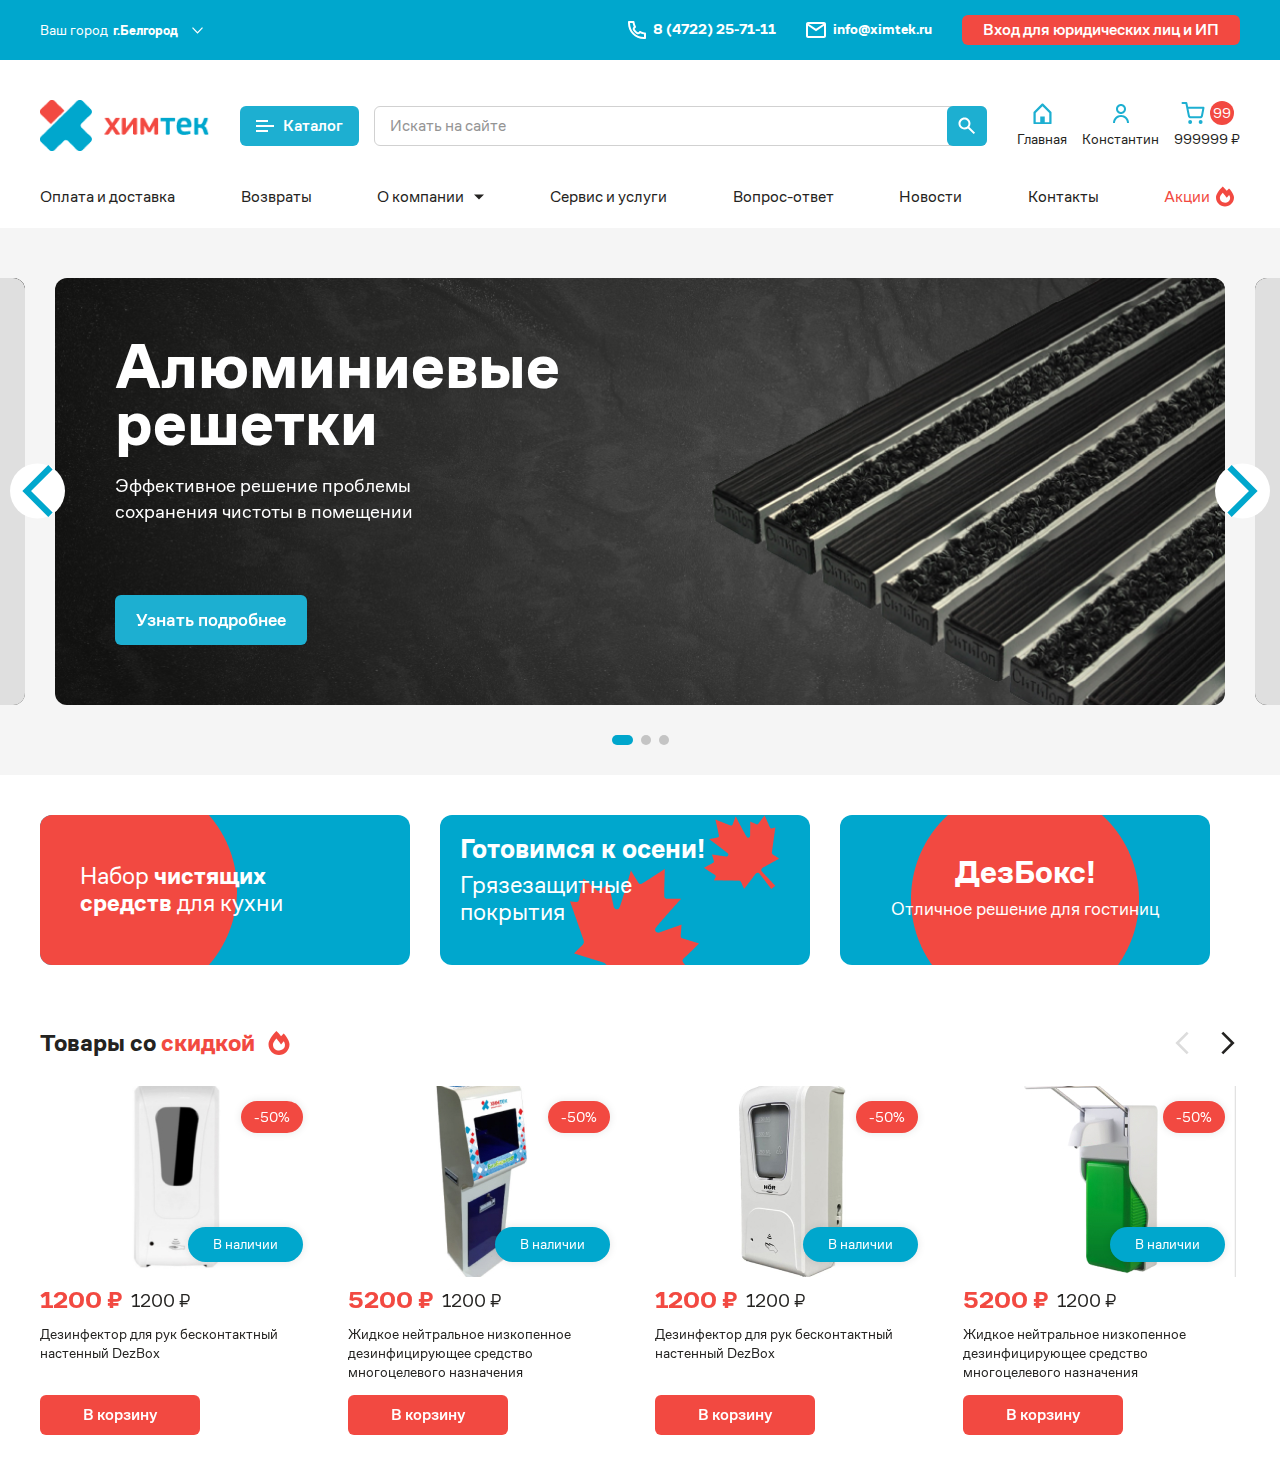
==== index.html @ 8310608a "first commit" ====
<!DOCTYPE html>
<html>

<head>
    <meta charset="UTF-8">
    <meta name="viewport" content="width=device-width, initial-scale=1.0, minimum-scale=1.0, maximum-scale=1.0, user-scalable=no">
    <link rel="stylesheet" href="css/bootstrap.min.css">
    <link rel="stylesheet" href="https://unpkg.com/swiper/swiper-bundle.min.css" />
    <link rel="stylesheet" href="css/nice-select.css">
    <link rel="stylesheet" href="css/jquery.fancybox.min.css">
    <link rel='stylesheet' href='css/jquery.mCustomScrollbar.css' />
    <link rel="stylesheet" href="css/style.css">
    <title>Главная</title>
</head>

<body>

    <div class="wrapper">

        <header class="header">
            <section class='header-top'>
                <div class='container'>
                    <div class='header-top__inner'>
                        <div class="header__city">
                            <div class="header__city-title">Ваш город</div>
                            <select class="custom-select" name="" id="">
                                <option value="">г.Белгород</option>
                                <option value="">г.Москва</option>
                                <option value="">г.Казань</option>
                            </select>
                        </div>
                        <a href="tel:8 (4722) 25-71-11" class="header__phone">
                            <svg width="18" height="18" viewBox="0 0 18 18" fill="none" xmlns="http://www.w3.org/2000/svg">
                                    <path d="M5.74214 5.68189C4.66901 6.59373 4.27576 8.25671 5.20237 9.59081C6.06948 10.8392 7.16175 11.9313 8.4099 12.798C9.74405 13.7244 11.407 13.3311 12.3187 12.2579L12.3289 12.2626C13.4934 12.8021 14.7304 13.1718 16 13.3603V16L15.9989 16L15.9961 16C8.02151 16.0113 1.99148 9.91112 2.00001 2.00359V2H4.63937L4.63954 2.00117C4.828 3.27065 5.19761 4.50654 5.73714 5.67108L5.74214 5.68189ZM15.9989 18H17C17.5523 18 18 17.5523 18 17V12.4977C18 12.0021 17.637 11.5813 17.1468 11.5086L16.2926 11.3818C15.2123 11.2215 14.1605 10.9069 13.1695 10.4478L12.4166 10.0991C11.9804 9.897 11.462 10.034 11.1826 10.4253L10.8418 10.9024C10.5431 11.3206 9.97278 11.4484 9.55065 11.1552C8.49835 10.4245 7.57607 9.50243 6.84502 8.44989C6.55181 8.02774 6.67955 7.45737 7.09783 7.15866L7.57477 6.81807C7.96609 6.53861 8.10311 6.02021 7.90097 5.5839L7.55184 4.83033C7.09274 3.8394 6.77823 2.78774 6.61786 1.70749L6.49104 0.853159C6.41827 0.362959 5.99745 0 5.50188 0H1.00001C0.447726 0 1.02262e-05 0.447715 1.02262e-05 1V2.00143C-0.00970936 11.0079 6.91023 18.0129 15.9989 18Z" fill="white"/>
                                </svg>
                            <span>8 (4722) 25-71-11</span>
                        </a>
                        <a href="mailto:info@ximtek.ru" class="header__mail">
                            <svg width="20" height="16" viewBox="0 0 20 16" fill="none" xmlns="http://www.w3.org/2000/svg">
                                    <path d="M18 16H2C0.89543 16 0 15.1046 0 14V1.913C0.0466084 0.842548 0.928533 -0.00101238 2 9.11911e-07H18C19.1046 9.11911e-07 20 0.895432 20 2V14C20 15.1046 19.1046 16 18 16ZM2 3.868V14H18V3.868L10 9.2L2 3.868ZM2.8 2L10 6.8L17.2 2H2.8Z" fill="white"/>
                                </svg>
                            <span>info@ximtek.ru</span>
                        </a>
                        <a href="" class="header__login btn btn-red">Вход для юридических лиц и ИП</a>
                    </div>
                </div>
            </section>
            <section class='header-middle'>
                <div class='container'>
                    <div class='header-middle__inner'>
                        <a href="" class="header__logo">
                            <img src="images/logo.png" alt="">
                        </a>
                        <div class="header__catalog-btn header__catalog-btn--dekstop btn btn-blue">
                            <div class="header__catalog-btn-burger">
                                <span></span>
                                <span></span>
                                <span></span>
                            </div>
                            <span>Каталог</span>
                        </div>
                        <div class="header__search">
                            <input type="text" placeholder="Искать на сайте">
                            <button class="header__search-btn btn btn-blue">
                                <svg width="18" height="18" viewBox="0 0 18 18" fill="none" xmlns="http://www.w3.org/2000/svg">
                                    <path d="M15.677 17.1069L9.96198 11.3909C7.41965 13.1984 3.91642 12.7562 1.90285 10.3738C-0.110711 7.99141 0.0371394 4.46349 2.24298 2.2579C4.44824 0.0513442 7.97651 -0.097146 10.3594 1.91631C12.7422 3.92977 13.1846 7.43334 11.377 9.9759L17.092 15.6919L15.678 17.1059L15.677 17.1069ZM6.48498 2.49988C4.58868 2.49946 2.95267 3.83057 2.56745 5.68733C2.18224 7.54409 3.15369 9.41617 4.89366 10.1701C6.63362 10.9241 8.66388 10.3527 9.75522 8.80195C10.8466 7.25117 10.699 5.14721 9.40198 3.7639L10.007 4.3639L9.32498 3.6839L9.31298 3.6719C8.56477 2.91907 7.54637 2.49702 6.48498 2.49988Z" fill="white"/>
                                </svg>
                            </button>
                        </div>
                        <div class="header__mob-nav">
                            <a href="index.html" class="header__lk">
                                <div class="header__lk-top">
                                    <svg width="19" height="21" viewBox="0 0 19 21" fill="none" xmlns="http://www.w3.org/2000/svg">
                                        <path d="M17.409 21.5H1.59092C0.966917 21.5 0.46106 20.9941 0.46106 20.3701V9.53925C0.46106 9.23961 0.580205 8.95227 0.79211 8.74043L8.70117 0.831374C8.91309 0.619212 9.20067 0.5 9.50055 0.5C9.80042 0.5 10.088 0.619212 10.2999 0.831374L18.209 8.74043C18.4211 8.95203 18.5399 9.23963 18.5389 9.53925V20.3701C18.5389 20.9941 18.033 21.5 17.409 21.5ZM7.24025 13.5909H11.7597V19.2403H16.2792V10.007L9.49998 3.22782L2.72079 10.007V19.2403H7.24025V13.5909Z" fill="#1DAFD1"/>
                                    </svg>
                                </div>
                                <div class="header__lk-title">Главная</div>
                            </a>
                            <div class="header__catalog-btn header__catalog-btn--mob">
                                <div class="header__lk-top">
                                    <div class="header__catalog-btn-burger">
                                        <span></span>
                                        <span></span>
                                        <span></span>
                                    </div>
                                </div>

                                <span>Каталог</span>
                            </div>
                            <a href="" class="header__lk">
                                <div class="header__lk-top">
                                    <svg width="16" height="19" viewBox="0 0 16 19" fill="none" xmlns="http://www.w3.org/2000/svg">
                                        <path d="M3 5C3 2.23858 5.23858 0 8 0C10.7614 0 13 2.23858 13 5C13 7.76142 10.7614 10 8 10C5.23858 10 3 7.76142 3 5ZM8 8C9.65685 8 11 6.65685 11 5C11 3.34315 9.65685 2 8 2C6.34315 2 5 3.34315 5 5C5 6.65685 6.34315 8 8 8Z" fill="#1DAFD1"/>
                                        <path d="M2.34315 13.3431C0.842855 14.8434 0 16.8783 0 19H2C2 17.4087 2.63214 15.8826 3.75736 14.7574C4.88258 13.6321 6.4087 13 8 13C9.5913 13 11.1174 13.6321 12.2426 14.7574C13.3679 15.8826 14 17.4087 14 19H16C16 16.8783 15.1571 14.8434 13.6569 13.3431C12.1566 11.8429 10.1217 11 8 11C5.87827 11 3.84344 11.8429 2.34315 13.3431Z" fill="#1DAFD1"/>
                                    </svg>
                                </div>
                                <div class="header__lk-title">Константин</div>
                            </a>
                            <a href="" class="header__cart">
                                <div class="header__cart-top">
                                    <svg width="24" height="24" viewBox="0 0 24 24" fill="none" xmlns="http://www.w3.org/2000/svg">
                                        <path d="M1.50397 1.97705H5.32215L7.88033 14.7584C7.96762 15.1979 8.2067 15.5926 8.55572 15.8736C8.90473 16.1546 9.34145 16.3038 9.78942 16.2952H19.0676C19.5156 16.3038 19.9523 16.1546 20.3013 15.8736C20.6503 15.5926 20.8894 15.1979 20.9767 14.7584L22.504 6.74978H6.27669M10.0949 21.068C10.0949 21.5951 9.66751 22.0225 9.14033 22.0225C8.61315 22.0225 8.18579 21.5951 8.18579 21.068C8.18579 20.5408 8.61315 20.1134 9.14033 20.1134C9.66751 20.1134 10.0949 20.5408 10.0949 21.068ZM20.5949 21.068C20.5949 21.5951 20.1675 22.0225 19.6403 22.0225C19.1131 22.0225 18.6858 21.5951 18.6858 21.068C18.6858 20.5408 19.1131 20.1134 19.6403 20.1134C20.1675 20.1134 20.5949 20.5408 20.5949 21.068Z" stroke="#1DAFD1" stroke-width="2" stroke-linecap="round" stroke-linejoin="round"/>
                                    </svg>
                                    <i>99</i>
                                </div>
                                <div class="header__cart-title">999999 ₽</div>
                            </a>
                        </div>

                    </div>
                </div>
            </section>
            <section class='header-catalog'>
                <div class='container'>
                    <div class="header-catalog__top">
                        <div class="header-catalog__top-title">
                            <span>Каталог</span>
                            <button class="header-catalog__close">
                                <svg width="14" height="15" viewBox="0 0 14 15" fill="none" xmlns="http://www.w3.org/2000/svg">
                                    <path d="M12.59 0.5L7 6.09L1.41 0.5L0 1.91L5.59 7.5L0 13.09L1.41 14.5L7 8.91L12.59 14.5L14 13.09L8.41 7.5L14 1.91L12.59 0.5Z" fill="#242321"/>
                                </svg>
                            </button>
                        </div>
                    </div>
                    <div class='header-catalog__inner'>
                        <div class="header-catalog__left">
                            <div class="header-catalog__tab header-catalog__tab--active" data-tabs-path="1">Инвентарь</div>
                            <div class="header-catalog__tab" data-tabs-path="2">Оборудование</div>
                            <div class="header-catalog__tab" data-tabs-path="3">Средства индивидуальной защиты</div>
                            <div class="header-catalog__tab" data-tabs-path="4">Грязезащита</div>
                            <div class="header-catalog__tab" data-tabs-path="5">Профессиональные моющие и дезинфицирующие средства</div>
                            <div class="header-catalog__tab" data-tabs-path="6">Дезинфицирующие коврики </div>
                            <div class="header-catalog__tab" data-tabs-path="7">Протирочная продукция</div>
                            <div class="header-catalog__tab" data-tabs-path="8">Пластиковая тара, мусорные контейнеры и баки</div>
                        </div>
                        <div class="header-catalog__right">
                            <div class="header-catalog__back">
                                <svg width="8" height="14" viewBox="0 0 8 14" fill="none" xmlns="http://www.w3.org/2000/svg">
                                    <path d="M0.288086 7.00023L6.29809 13.0102L7.71209 11.5962L3.11209 6.99623L7.71209 2.39623L6.29809 0.990234L0.288086 7.00023Z" fill="#1DAFD1"/>
                                </svg>
                                <span>Назад</span>
                            </div>
                            <div class="header-catalog__content header-catalog__content--active" data-content-path="1">
                                <div class="header-catalog__group">
                                    <div class="header-catalog__title">Перчатки</div>
                                    <a href="" class="header-catalog__link">Нитрил</a>
                                    <a href="" class="header-catalog__link">Винил</a>
                                    <a href="" class="header-catalog__link">Латекс</a>
                                </div>
                                <div class="header-catalog__group">
                                    <div class="header-catalog__title">Фартуки, халаты, нарукавники</div>
                                    <a href="" class="header-catalog__link">Фартуки</a>
                                    <a href="" class="header-catalog__link">Нарукавники</a>
                                    <a href="" class="header-catalog__link">Халаты</a>
                                    <a href="" class="header-catalog__link">Комбинезоны</a>
                                </div>
                                <div class="header-catalog__group">
                                    <div class="header-catalog__title">Маска медицинская</div>
                                    <a href="" class="header-catalog__link">Маска трёхслойная</a>
                                    <a href="" class="header-catalog__link">Распиратор</a>
                                </div>
                                <div class="header-catalog__group">
                                    <div class="header-catalog__title">Шапочки</div>
                                    <a href="" class="header-catalog__link">Все шапочки</a>
                                </div>
                            </div>
                            <div class="header-catalog__content" data-content-path="2">
                                <div class="header-catalog__group">
                                    <div class="header-catalog__title">Перчатки 222</div>
                                    <a href="" class="header-catalog__link">Нитрил</a>
                                    <a href="" class="header-catalog__link">Винил</a>
                                    <a href="" class="header-catalog__link">Латекс</a>
                                </div>
                                <div class="header-catalog__group">
                                    <div class="header-catalog__title">Фартуки, халаты, нарукавники</div>
                                    <a href="" class="header-catalog__link">Фартуки</a>
                                    <a href="" class="header-catalog__link">Нарукавники</a>
                                    <a href="" class="header-catalog__link">Халаты</a>
                                    <a href="" class="header-catalog__link">Комбинезоны</a>
                                </div>
                                <div class="header-catalog__group">
                                    <div class="header-catalog__title">Маска медицинская</div>
                                    <a href="" class="header-catalog__link">Маска трёхслойная</a>
                                    <a href="" class="header-catalog__link">Распиратор</a>
                                </div>
                                <div class="header-catalog__group">
                                    <div class="header-catalog__title">Шапочки</div>
                                    <a href="" class="header-catalog__link">Все шапочки</a>
                                </div>
                            </div>
                            <div class="header-catalog__content" data-content-path="3">
                                <div class="header-catalog__group">
                                    <div class="header-catalog__title">Перчатки 33</div>
                                    <a href="" class="header-catalog__link">Нитрил</a>
                                    <a href="" class="header-catalog__link">Винил</a>
                                    <a href="" class="header-catalog__link">Латекс</a>
                                </div>
                                <div class="header-catalog__group">
                                    <div class="header-catalog__title">Фартуки, халаты, нарукавники</div>
                                    <a href="" class="header-catalog__link">Фартуки</a>
                                    <a href="" class="header-catalog__link">Нарукавники</a>
                                    <a href="" class="header-catalog__link">Халаты</a>
                                    <a href="" class="header-catalog__link">Комбинезоны</a>
                                </div>
                                <div class="header-catalog__group">
                                    <div class="header-catalog__title">Маска медицинская</div>
                                    <a href="" class="header-catalog__link">Маска трёхслойная</a>
                                    <a href="" class="header-catalog__link">Распиратор</a>
                                </div>
                                <div class="header-catalog__group">
                                    <div class="header-catalog__title">Шапочки</div>
                                    <a href="" class="header-catalog__link">Все шапочки</a>
                                </div>
                            </div>
                            <div class="header-catalog__content" data-content-path="4">
                                <div class="header-catalog__group">
                                    <div class="header-catalog__title">Перчатки 44</div>
                                    <a href="" class="header-catalog__link">Нитрил</a>
                                    <a href="" class="header-catalog__link">Винил</a>
                                    <a href="" class="header-catalog__link">Латекс</a>
                                </div>
                                <div class="header-catalog__group">
                                    <div class="header-catalog__title">Фартуки, халаты, нарукавники</div>
                                    <a href="" class="header-catalog__link">Фартуки</a>
                                    <a href="" class="header-catalog__link">Нарукавники</a>
                                    <a href="" class="header-catalog__link">Халаты</a>
                                    <a href="" class="header-catalog__link">Комбинезоны</a>
                                </div>
                                <div class="header-catalog__group">
                                    <div class="header-catalog__title">Маска медицинская</div>
                                    <a href="" class="header-catalog__link">Маска трёхслойная</a>
                                    <a href="" class="header-catalog__link">Распиратор</a>
                                </div>
                                <div class="header-catalog__group">
                                    <div class="header-catalog__title">Шапочки</div>
                                    <a href="" class="header-catalog__link">Все шапочки</a>
                                </div>
                            </div>
                            <div class="header-catalog__content" data-content-path="5">
                                <div class="header-catalog__group">
                                    <div class="header-catalog__title">Перчатки 55</div>
                                    <a href="" class="header-catalog__link">Нитрил</a>
                                    <a href="" class="header-catalog__link">Винил</a>
                                    <a href="" class="header-catalog__link">Латекс</a>
                                </div>
                                <div class="header-catalog__group">
                                    <div class="header-catalog__title">Фартуки, халаты, нарукавники</div>
                                    <a href="" class="header-catalog__link">Фартуки</a>
                                    <a href="" class="header-catalog__link">Нарукавники</a>
                                    <a href="" class="header-catalog__link">Халаты</a>
                                    <a href="" class="header-catalog__link">Комбинезоны</a>
                                </div>
                                <div class="header-catalog__group">
                                    <div class="header-catalog__title">Маска медицинская</div>
                                    <a href="" class="header-catalog__link">Маска трёхслойная</a>
                                    <a href="" class="header-catalog__link">Распиратор</a>
                                </div>
                                <div class="header-catalog__group">
                                    <div class="header-catalog__title">Шапочки</div>
                                    <a href="" class="header-catalog__link">Все шапочки</a>
                                </div>
                            </div>
                            <div class="header-catalog__content" data-content-path="6">
                                <div class="header-catalog__group">
                                    <div class="header-catalog__title">Перчатки 66</div>
                                    <a href="" class="header-catalog__link">Нитрил</a>
                                    <a href="" class="header-catalog__link">Винил</a>
                                    <a href="" class="header-catalog__link">Латекс</a>
                                </div>
                                <div class="header-catalog__group">
                                    <div class="header-catalog__title">Фартуки, халаты, нарукавники</div>
                                    <a href="" class="header-catalog__link">Фартуки</a>
                                    <a href="" class="header-catalog__link">Нарукавники</a>
                                    <a href="" class="header-catalog__link">Халаты</a>
                                    <a href="" class="header-catalog__link">Комбинезоны</a>
                                </div>
                                <div class="header-catalog__group">
                                    <div class="header-catalog__title">Маска медицинская</div>
                                    <a href="" class="header-catalog__link">Маска трёхслойная</a>
                                    <a href="" class="header-catalog__link">Распиратор</a>
                                </div>
                                <div class="header-catalog__group">
                                    <div class="header-catalog__title">Шапочки</div>
                                    <a href="" class="header-catalog__link">Все шапочки</a>
                                </div>
                            </div>
                            <div class="header-catalog__content" data-content-path="7">
                                <div class="header-catalog__group">
                                    <div class="header-catalog__title">Перчатки 77</div>
                                    <a href="" class="header-catalog__link">Нитрил</a>
                                    <a href="" class="header-catalog__link">Винил</a>
                                    <a href="" class="header-catalog__link">Латекс</a>
                                </div>
                                <div class="header-catalog__group">
                                    <div class="header-catalog__title">Фартуки, халаты, нарукавники</div>
                                    <a href="" class="header-catalog__link">Фартуки</a>
                                    <a href="" class="header-catalog__link">Нарукавники</a>
                                    <a href="" class="header-catalog__link">Халаты</a>
                                    <a href="" class="header-catalog__link">Комбинезоны</a>
                                </div>
                                <div class="header-catalog__group">
                                    <div class="header-catalog__title">Маска медицинская</div>
                                    <a href="" class="header-catalog__link">Маска трёхслойная</a>
                                    <a href="" class="header-catalog__link">Распиратор</a>
                                </div>
                                <div class="header-catalog__group">
                                    <div class="header-catalog__title">Шапочки</div>
                                    <a href="" class="header-catalog__link">Все шапочки</a>
                                </div>
                            </div>
                            <div class="header-catalog__content" data-content-path="8">
                                <div class="header-catalog__group">
                                    <div class="header-catalog__title">Перчатки 88</div>
                                    <a href="" class="header-catalog__link">Нитрил</a>
                                    <a href="" class="header-catalog__link">Винил</a>
                                    <a href="" class="header-catalog__link">Латекс</a>
                                </div>
                                <div class="header-catalog__group">
                                    <div class="header-catalog__title">Фартуки, халаты, нарукавники</div>
                                    <a href="" class="header-catalog__link">Фартуки</a>
                                    <a href="" class="header-catalog__link">Нарукавники</a>
                                    <a href="" class="header-catalog__link">Халаты</a>
                                    <a href="" class="header-catalog__link">Комбинезоны</a>
                                </div>
                                <div class="header-catalog__group">
                                    <div class="header-catalog__title">Маска медицинская</div>
                                    <a href="" class="header-catalog__link">Маска трёхслойная</a>
                                    <a href="" class="header-catalog__link">Распиратор</a>
                                </div>
                                <div class="header-catalog__group">
                                    <div class="header-catalog__title">Шапочки</div>
                                    <a href="" class="header-catalog__link">Все шапочки</a>
                                </div>
                            </div>
                        </div>
                    </div>
                </div>
            </section>
            <section class='header-bottom'>
                <div class='container'>
                    <nav class="nav">
                        <div class="nav__item">
                            <a href="" class="nav__link">
                                <span>Оплата и доставка</span>
                            </a>
                        </div>
                        <div class="nav__item">
                            <a href="" class="nav__link">
                                <span>Возвраты</span>
                            </a>
                        </div>
                        <div class="nav__item">
                            <div class="nav__item-show">
                                <span>О компании</span>
                                <svg width="10" height="6" viewBox="0 0 10 6" fill="none" xmlns="http://www.w3.org/2000/svg">
                                    <path d="M5 5.5L10 0.5L0 0.5L5 5.5Z" fill="#242321"/>
                                </svg>
                            </div>
                            <div class="nav__item-hidden">
                                <div class="nav__item-hidden-inner">
                                    <a href="">lorem1</a>
                                    <a href="">lorem1</a>
                                    <a href="">lorem1</a>
                                    <a href="">lorem1</a>
                                    <a href="">lorem1</a>
                                </div>
                            </div>
                        </div>
                        <div class="nav__item">
                            <a href="" class="nav__link">
                                <span>Сервис и услуги</span>
                            </a>
                        </div>
                        <div class="nav__item">
                            <a href="" class="nav__link">
                                <span>Вопрос-ответ</span>
                            </a>
                        </div>
                        <div class="nav__item">
                            <a href="" class="nav__link">
                                <span>Новости</span>
                            </a>
                        </div>
                        <div class="nav__item">
                            <a href="" class="nav__link">
                                <span>Контакты</span>
                            </a>
                        </div>
                        <div class="nav__item">
                            <a href="" class="nav__link nav__link--action">
                                <span>Акции</span>
                                <svg width="18" height="21" viewBox="0 0 18 21" fill="none" xmlns="http://www.w3.org/2000/svg">
                                    <path d="M13.0002 2.5C12.1645 3.25391 11.4099 4.04648 10.7413 4.84258C9.64607 3.37578 8.28804 1.88789 6.75 0.5C2.80205 4.06133 0 8.70156 0 11.5C0 16.4707 4.02951 20.5 9 20.5C13.9705 20.5 18 16.4707 18 11.5C18 9.41914 15.9115 5.12734 13.0002 2.5ZM12.2179 15.8066C11.3476 16.3988 10.2745 16.75 9.11491 16.75C6.21603 16.75 3.85714 14.8852 3.85714 11.8574C3.85714 10.3492 4.83388 9.02031 6.78174 6.75C7.06018 7.06172 10.7526 11.6461 10.7526 11.6461L13.1083 9.03359C13.2746 9.30117 13.4261 9.56289 13.5611 9.81367C14.66 11.8523 14.1963 14.4609 12.2179 15.8066Z" fill="#F24941"/>
                                </svg>
                            </a>
                        </div>
                    </nav>
                </div>
            </section>
        </header>

        <main class="content">

            <section class="main">
                <div class="main__slider">
                    <div class='swiper-container'>
                        <div class='swiper-wrapper'>
                            <div class='swiper-slide'>
                                <div class="main__slider-item">
                                    <div class="main__title">Алюминиевые решетки </div>
                                    <div class="main__desc">Эффективное решение проблемы сохранения чистоты в помещении</div>
                                    <a href="" class="main__btn btn btn-blue">Узнать подробнее</a>
                                    <img src="images/main-img.png" alt="" class="main__slider-item-img">
                                </div>
                            </div>
                            <div class='swiper-slide'>
                                <div class="main__slider-item">
                                    <div class="main__title">Алюминиевые решетки 2</div>
                                    <div class="main__desc">Эффективное решение проблемы сохранения чистоты в помещении</div>
                                    <a href="" class="main__btn btn btn-blue">Узнать подробнее</a>
                                    <img src="images/main-img.png" alt="" class="main__slider-item-img">
                                </div>
                            </div>
                            <div class='swiper-slide'>
                                <div class="main__slider-item">
                                    <div class="main__title">Алюминиевые решетки 3</div>
                                    <div class="main__desc">Эффективное решение проблемы сохранения чистоты в помещении</div>
                                    <a href="" class="main__btn btn btn-blue">Узнать подробнее</a>
                                    <img src="images/main-img.png" alt="" class="main__slider-item-img">
                                </div>
                            </div>
                        </div>


                        <div class='swiper-scrollbar'></div>
                    </div>
                    <div class="main__slider-nav">
                        <div class='swiper-button-prev main__slider-prev'>
                            <svg width="10" height="18" viewBox="0 0 10 18" fill="none" xmlns="http://www.w3.org/2000/svg">
                                <path d="M8.53505 0.514893L0.0500481 8.99989L8.53505 17.4849L9.95005 16.0709L2.87805 8.99989L9.95005 1.92889L8.53505 0.514893Z" fill="#00A7CD"/>
                            </svg>
                        </div>
                        <div class='swiper-button-next main__slider-next'>
                            <svg width="10" height="18" viewBox="0 0 10 18" fill="none" xmlns="http://www.w3.org/2000/svg">
                                <path d="M1.46501 17.4851L9.95001 9.00011L1.46501 0.515106L0.0500126 1.92911L7.12201 9.00011L0.0500126 16.0711L1.46501 17.4851Z" fill="#00A7CD"/>
                            </svg>
                        </div>
                    </div>

                    <div class='swiper-pagination main__slider-pag'></div>
                </div>

            </section>

            <section class='advantages'>
                <div class='container'>
                    <div class="advantages__inner customScroll">
                        <div class='advantages__items'>
                            <div class="advantages__item advantages__item--first">
                                <div class="advantages__item-subtitle">
                                    Набор <strong> чистящих средств</strong> для кухни
                                </div>
                                <img src="images/advantage1.png" alt="" class="advantages__item-bg advantages__item-bg1">
                            </div>
                            <div class="advantages__item advantages__item--second">
                                <div class="advantages__item-title">Готовимся к осени!</div>
                                <div class="advantages__item-subtitle">Грязезащитные покрытия </div>
                                <img src="images/sheet1.png" alt="" class="advantages__item-bg advantages__item-bg2">
                                <img src="images/sheet2.png" alt="" class="advantages__item-bg advantages__item-bg3">

                            </div>
                            <div class="advantages__item advantages__item--third">
                                <div class="advantages__item-title">ДезБокс!</div>
                                <div class="advantages__item-desc">Отличное решение для гостиниц</div>
                                <img src="images/advantage2.png" alt="" class="advantages__item-bg advantages__item-bg4">
                            </div>
                        </div>
                    </div>

                </div>
            </section>

            <section class='discount'>
                <div class='container'>
                    <div class='discount__top'>
                        <div class="discount__title">
                            <span>Товары со <i>скидкой</i></span>
                            <svg width="22" height="24" viewBox="0 0 22 24" fill="none" xmlns="http://www.w3.org/2000/svg">
                                <path d="M15.6669 2.4C14.6919 3.30469 13.8116 4.25578 13.0316 5.21109C11.7537 3.45094 10.1694 1.66547 8.375 0C3.76906 4.27359 0.5 9.84188 0.5 13.2C0.5 19.1648 5.20109 24 11 24C16.7989 24 21.5 19.1648 21.5 13.2C21.5 10.703 19.0634 5.55281 15.6669 2.4ZM14.7542 18.368C13.7389 19.0786 12.4869 19.5 11.1341 19.5C7.75203 19.5 5 17.2622 5 13.6289C5 11.8191 6.13953 10.2244 8.41203 7.5C8.73687 7.87406 13.0447 13.3753 13.0447 13.3753L15.793 10.2403C15.987 10.5614 16.1637 10.8755 16.3212 11.1764C17.6033 13.6228 17.0623 16.7531 14.7542 18.368Z" fill="#F24941"/>
                            </svg>
                        </div>
                        <div class="discount__slider-nav">
                            <div class='swiper-button-prev discount__slider-prev'>
                                <svg width="10" height="18" viewBox="0 0 10 18" fill="none" xmlns="http://www.w3.org/2000/svg">
                                    <path d="M8.53499 0.515015L0.0499871 9.00001L8.53499 17.485L9.94999 16.071L2.87799 9.00001L9.94999 1.92902L8.53499 0.515015Z" fill="#242321"/>
                                </svg>
                            </div>
                            <div class='swiper-button-next discount__slider-next'>
                                <svg width="10" height="18" viewBox="0 0 10 18" fill="none" xmlns="http://www.w3.org/2000/svg">
                                    <path d="M1.46501 17.485L9.95001 8.99999L1.46501 0.514984L0.0500126 1.92898L7.12201 8.99999L0.0500126 16.071L1.46501 17.485Z" fill="#242321"/>
                                </svg>
                            </div>
                        </div>
                    </div>
                    <div class="discount__slider">
                        <div class='swiper-container'>
                            <div class='swiper-wrapper'>
                                <div class='swiper-slide'>
                                    <div class="card">
                                        <div class="card__top">
                                            <div class="card__discount">-50%</div>
                                            <div class="card__available">В наличии</div>
                                            <div class="card__img">
                                                <img src="images/card1.jpg" alt="">
                                            </div>
                                        </div>

                                        <div class="card__prices">
                                            <div class="card__price-new">1200 ₽</div>
                                            <div class="card__price-old">1200 ₽</div>
                                        </div>
                                        <div class="card__desc">Дезинфектор для рук бесконтактный настенный DezBox</div>
                                        <button class="card__btn btn btn-red">В корзину</button>
                                    </div>
                                </div>
                                <div class='swiper-slide'>
                                    <div class="card">
                                        <div class="card__top">
                                            <div class="card__discount">-50%</div>
                                            <div class="card__available">В наличии</div>
                                            <div class="card__img">
                                                <img src="images/card2.jpg" alt="">
                                            </div>
                                        </div>
                                        <div class="card__prices">
                                            <div class="card__price-new">5200 ₽</div>
                                            <div class="card__price-old">1200 ₽</div>
                                        </div>
                                        <div class="card__desc">Жидкое нейтральное низкопенное дезинфицирующее средство многоцелевого назначения</div>
                                        <button class="card__btn btn btn-red">В корзину</button>
                                    </div>
                                </div>
                                <div class='swiper-slide'>
                                    <div class="card">
                                        <div class="card__top">
                                            <div class="card__discount">-50%</div>
                                            <div class="card__available">В наличии</div>
                                            <div class="card__img">
                                                <img src="images/card3.jpg" alt="">
                                            </div>
                                        </div>
                                        <div class="card__prices">
                                            <div class="card__price-new">1200 ₽</div>
                                            <div class="card__price-old">1200 ₽</div>
                                        </div>
                                        <div class="card__desc">Дезинфектор для рук бесконтактный настенный DezBox</div>
                                        <button class="card__btn btn btn-red">В корзину</button>
                                    </div>
                                </div>
                                <div class='swiper-slide'>
                                    <div class="card">
                                        <div class="card__top">
                                            <div class="card__discount">-50%</div>
                                            <div class="card__available">В наличии</div>
                                            <div class="card__img">
                                                <img src="images/card4.jpg" alt="">
                                            </div>
                                        </div>
                                        <div class="card__prices">
                                            <div class="card__price-new">5200 ₽</div>
                                            <div class="card__price-old">1200 ₽</div>
                                        </div>
                                        <div class="card__desc">Жидкое нейтральное низкопенное дезинфицирующее средство многоцелевого назначения</div>
                                        <button class="card__btn btn btn-red">В корзину</button>
                                    </div>
                                </div>
                                <div class='swiper-slide'>
                                    <div class="card">
                                        <div class="card__top">
                                            <div class="card__discount">-50%</div>
                                            <div class="card__available">В наличии</div>
                                            <div class="card__img">
                                                <img src="images/card3.jpg" alt="">
                                            </div>
                                        </div>
                                        <div class="card__prices">
                                            <div class="card__price-new">1200 ₽</div>
                                            <div class="card__price-old">1200 ₽</div>
                                        </div>
                                        <div class="card__desc">Дезинфектор для рук бесконтактный настенный DezBox</div>
                                        <button class="card__btn btn btn-red">В корзину</button>
                                    </div>
                                </div>
                                <div class='swiper-slide'>
                                    <div class="card">
                                        <div class="card__top">
                                            <div class="card__discount">-50%</div>
                                            <div class="card__available">В наличии</div>
                                            <div class="card__img">
                                                <img src="images/card4.jpg" alt="">
                                            </div>
                                        </div>
                                        <div class="card__prices">
                                            <div class="card__price-new">5200 ₽</div>
                                            <div class="card__price-old">1200 ₽</div>
                                        </div>
                                        <div class="card__desc">Жидкое нейтральное низкопенное дезинфицирующее средство многоцелевого назначения</div>
                                        <button class="card__btn btn btn-red">В корзину</button>
                                    </div>
                                </div>
                            </div>
                            <div class='swiper-pagination'></div>

                            <div class='swiper-scrollbar'></div>
                        </div>
                    </div>
                </div>
            </section>

        </main>



        <script src="js/jquery-1.11.3.min.js"></script>
        <script src="js/jquery.nice-select.min.js"></script>
        <script src="js/jquery.maskedinput.min.js"></script>
        <script src="js/bootstrap.min.js"></script>
        <script src="js/jquery.fancybox.min.js"></script>
        <script src='js/jquery.mCustomScrollbar.concat.min.js'></script>
        <script src="js/swiper.js"></script>
        <script src="js/index.js"></script>
    </div>



</body>

</html>
---- css/nice-select.css ----
.nice-select {
  -webkit-tap-highlight-color: transparent;
  background-color: #fff;
  border-radius: 5px;
  border: solid 1px #e8e8e8;
  -webkit-box-sizing: border-box;
  box-sizing: border-box;
  cursor: pointer;
  display: block;
  float: left;
  font-family: inherit;
  font-size: 14px;
  font-weight: normal;
  height: 42px;
  line-height: 40px;
  outline: none;
  padding-left: 18px;
  padding-right: 30px;
  position: relative;
  text-align: left !important;
  -webkit-transition: all 0.2s ease-in-out;
  transition: all 0.2s ease-in-out;
  -webkit-user-select: none;
     -moz-user-select: none;
      -ms-user-select: none;
          user-select: none;
  white-space: nowrap;
  width: auto;
  background: #ffffff !important;
  padding: 0 10px;
  font-size: 13px;
  color: #212121;
  height: 22px;
  line-height: 22px;
  background: #ffffff !important;
  border: 1px solid #e0e0e0;
  width: 142px;
  font-weight: 300;
}
.ncatlist .ncatfilterselect .nice-select, .cartselect.nice-select{
  width: 100%;
}
.shoplist .shoplist-menu .nice-select{
  width: 380px;
    height: 52px;
    border: 1px solid #e0e0e0;
    border-radius: 3px;
    line-height: 52px;
    padding: 0 15px;
    color: #cccccc;
}
.shoplist .shoplist-menu .nice-select:after{
    background: url(../images/seldropblack.png) no-repeat;
    content: "";
    position: absolute;
    z-index: 1;
    right: 15px;
    top: 50%;
    width: 13px;
    height: 13px;
    display: block;
    margin-top: -7px;
    -webkit-transform: rotate(0deg);
    transform: rotate(0deg);
}
.shoplist .shoplist-menu .nice-select.open:after {
    -webkit-transform: rotate(-180deg);
    transform: rotate(-180deg); }
  .nice-select:hover {
    border-color: #dbdbdb; }
  .nice-select:active, .nice-select.open, .nice-select:focus {
    border-color: #999; }
  .nice-select:after {
        content: "";
    position: absolute;
    z-index: 7;
    top: 2px;
    right: 10px;
    width: 8px;
    height: 16px;
    cursor: pointer;
    -webkit-transform: rotate(-90deg);
    transform: rotate(-90deg);
    -webkit-transition: all 0.3s;
    transition: all 0.3s;
    background-size: 4px auto; }
  .nice-select.open:after {
    -webkit-transform: rotate(-270deg);
            transform: rotate(-270deg); }
  .nice-select.open .list {
    opacity: 1;
    pointer-events: auto;
    -webkit-transform: scale(1) translateY(0);
            transform: scale(1) translateY(0); }
  .nice-select.disabled {
    border-color: #ededed;
    color: #999;
    pointer-events: none; }
    .nice-select.disabled:after {
      border-color: #cccccc; }
  .nice-select.wide {
    width: 100%; }
    .nice-select.wide .list {
      left: 0 !important;
      right: 0 !important; }
  .nice-select.right {
    float: right; }
    .nice-select.right .list {
      left: auto;
      right: 0; }
  .nice-select.small {
    font-size: 12px;
    height: 36px;
    line-height: 34px; }
    .nice-select.small:after {
      height: 4px;
      width: 4px; }
    .nice-select.small .option {
      line-height: 34px;
      min-height: 34px; }
  .nice-select .list {
    background-color: #fff;
    border-radius: 5px;
    -webkit-box-shadow: 0 0 0 1px rgba(68, 68, 68, 0.11);
    box-shadow: 0 0 0 1px rgba(68, 68, 68, 0.11);
    -webkit-box-sizing: border-box;
    box-sizing: border-box;
    margin-top: 4px;
    opacity: 0;
    overflow: hidden;
    padding: 0;
    pointer-events: none;
    position: absolute;
    top: 100%;
    left: 0;
    width: 100%;
    -webkit-transition: all 0.2s cubic-bezier(0.5, 0, 0, 1.25), opacity 0.15s ease-out;
    transition: all 0.2s cubic-bezier(0.5, 0, 0, 1.25), opacity 0.15s ease-out;
    z-index: 9; }
    .nice-select .list:hover .option:not(:hover) {
      background-color: transparent !important; }
  .nice-select .option {
    cursor: pointer;
    font-weight: 400;
    list-style: none;
    outline: none;
    padding-left: 18px;
    padding-right: 29px;
    padding: 6px 10px;
    font-size: 12px;
    line-height: 1;
    border-top: 1px dotted #e0e0e0;
    text-align: left;
    -webkit-transition: all 0.2s;
    transition: all 0.2s; }
    .nice-select .option:hover, .nice-select .option.focus, .nice-select .option.selected.focus {
      background-color: #f6f6f6; }
    .nice-select .option.selected {
      font-weight: bold; width: 100%;}
    .nice-select .option.disabled {
      background-color: transparent;
      cursor: default; }

.no-csspointerevents .nice-select .list {
  display: none; }

.no-csspointerevents .nice-select.open .list {
  display: block; }

.cartFormBuy .nice-select,.cartFormBuy .cartselect{
  height: 40px;
  line-height: 40px;
  margin-bottom: 30px;
}
.cartFormBuy .nice-select:after{
  top: 12px;
}
.cartwrap .cartFormWrap .cartFormBuy .tabcart .cartselect.mt20 .nice-select{
  height: 40px;
  line-height: 40px;
  margin-bottom: 30px;
}
.cartwrap .cartFormWrap .cartFormBuy .tabcart .cartselect.mt20 .nice-select:after{
  top: 12px;
}
---- css/style.css ----
@charset "UTF-8";
@font-face {
  font-family: "CoFo Sans";
  src: url(../fonts/CoFoSans-Regular.ttf);
  font-weight: 400;
}
@font-face {
  font-family: "CoFo Sans";
  src: url(../fonts/CoFoRobert-RegularItalic.ttf);
  font-weight: 400;
  font-style: italic;
}
@font-face {
  font-family: "CoFo Sans";
  src: url(../fonts/CoFoSans-Medium.ttf);
  font-weight: 500;
}
@font-face {
  font-family: "CoFo Sans";
  src: url(../fonts/CoFoSans-Bold.ttf);
  font-weight: 700;
}
@font-face {
  font-family: "CoFo Sans";
  src: url(../fonts/CoFoSans-Black.ttf);
  font-weight: 900;
}
* {
  margin: 0;
  padding: 0;
  box-sizing: border-box;
}

body,
div,
p,
h1,
h2,
h3,
h4,
h5,
ul,
li,
a,
form {
  margin: 0;
  padding: 0;
  border: 0;
  text-decoration: none;
  line-height: 1;
}

button,
input,
textarea {
  outline: none !important;
  transition: all .3s;
}
button::placeholder,
input::placeholder,
textarea::placeholder {
  color: #a8a8a8;
}

input[type=text]:focus,
input[type=file]:focus,
input[type=checkbox]:focus,
input[type=radio]:focus,
input:active {
  outline: none !important;
}

::-webkit-input-placeholder {
  color: #222;
}

::-moz-placeholder {
  color: #222;
}

/* Firefox 19+ */
:-moz-placeholder {
  color: #222;
}

/* Firefox 18- */
:-ms-input-placeholder {
  color: #222;
}

.transit {
  /* Safari */
  transition: all 0.4s;
}

input::-webkit-outer-spin-button,
input::-webkit-inner-spin-button {
  -webkit-appearance: none;
  margin: 0;
}

input[type=number] {
  -moz-appearance: textfield;
}

html {
  height: 100%;
}

svg {
  flex-shrink: 0;
}

svg,
path {
  transition: all .3s;
}

body {
  font-family: 'CoFo Sans', sans-serif;
  font-weight: 400;
  height: 100%;
  color: #242321;
  overflow-x: hidden;
}
body.fixed-body {
  overflow-y: hidden;
}

h1,
h2,
h3,
h4,
h5,
h6,
p,
img {
  margin: 0;
  padding: 0;
}

a {
  color: inherit;
  text-decoration: none;
  transition: 0.4s;
}
a:hover {
  text-decoration: none !important;
}
a:focus {
  text-decoration: none !important;
}

button {
  cursor: pointer;
  border: none;
  outline: none;
  box-sizing: border-box;
  transition: 0.3s;
  background-color: inherit;
}

ul,
li {
  margin: 0;
  padding: 0;
  list-style: none;
}

i {
  line-height: 100%;
}

input {
  font-size: 16px;
}
input::placeholder {
  color: #949494;
}

.btn {
  display: flex;
  align-items: center;
  justify-content: center;
  border-radius: 6px;
  transition: all .3s;
}

.btn-red {
  background: #F24941;
  color: #FFFFFF;
}
.btn-red:hover {
  color: #FFFFFF;
  background: rgba(242, 73, 65, 0.9);
}

.btn-blue {
  background: #1DAFD1;
  color: #FFFFFF;
}
.btn-blue:hover {
  color: #FFFFFF;
  background: rgba(29, 175, 209, 0.9);
}

.card__img {
  height: 191px;
  display: flex;
  align-items: center;
  justify-content: center;
}
.card__img img {
  max-height: 100%;
}
.card__top {
  position: relative;
}
.card__available {
  position: absolute;
  bottom: 15px;
  right: 15px;
  z-index: 2;
  background: #00A7CD;
  box-shadow: 0px 0px 9px rgba(0, 0, 0, 0.1);
  border-radius: 100px;
  height: 35px;
  padding: 0 25px;
  font-size: 14px;
  line-height: 136%;
  display: flex;
  align-items: center;
  justify-content: center;
  color: #FFFFFF;
}
.card__discount {
  position: absolute;
  top: 15px;
  right: 15px;
  background: #F24941;
  width: 62px;
  height: 32px;
  font-size: 14px;
  line-height: 136%;
  display: flex;
  align-items: center;
  justify-content: center;
  color: #FFFFFF;
  box-shadow: 0px 0px 9px rgba(0, 0, 0, 0.1);
  border-radius: 100px;
}
.card__prices {
  margin: 13px 0;
  display: flex;
  align-items: center;
}
.card__price-new {
  font-weight: 700;
  font-size: 24px;
  line-height: 90%;
  color: #F24941;
}
.card__price-old {
  margin-left: 8px;
  font-size: 18px;
  line-height: 90%;
  color: #242321;
}
.card__desc {
  font-size: 14px;
  line-height: 136%;
  color: #242321;
  height: 57px;
  overflow: hidden;
  display: -webkit-box;
  -webkit-line-clamp: 3;
  -webkit-box-orient: vertical;
}
.card__btn {
  min-width: 160px;
  height: 40px;
  font-weight: 500;
  font-size: 16px;
  line-height: 20px;
  padding: 0 20px;
  margin-top: 13px;
}

.breadcrumbs {
  padding: 50px 0 25px;
}
.breadcrumbs__title {
  text-align: center;
  font-size: 30px;
  line-height: 1.2;
  font-weight: 500;
  color: #4f924b;
  text-transform: uppercase;
}
.breadcrumbs__wrap {
  margin-top: 17px;
  text-align: center;
  flex-wrap: wrap;
}
.breadcrumbs__wrap a:hover {
  color: #184515;
}
.breadcrumbs__item {
  font-size: 10px;
  line-height: 22px;
  font-weight: 400;
  color: #4f924b;
  position: relative;
}
.breadcrumbs__item:not(:first-child) {
  margin-left: 13px;
  padding-left: 13px;
}
.breadcrumbs__item:not(:first-child):before {
  content: '';
  position: absolute;
  z-index: 1;
  width: 2px;
  height: 2px;
  background-color: #4f924b;
  top: 6px;
  left: 0;
}
.breadcrumbs__item:last-child {
  color: #383838;
}
.breadcrumbs__back {
  display: flex;
  align-items: flex-end;
  justify-content: center;
  font-size: 16px;
  font-weight: 400;
  color: #3d3d3d;
}
.breadcrumbs__back:hover {
  color: #3a7b36;
}
.breadcrumbs__back:hover strong {
  color: #3a7b36;
}
.breadcrumbs__back svg {
  margin-bottom: 3px;
}
.breadcrumbs__back span {
  margin-left: 18px;
  margin-right: 3px;
}
.breadcrumbs__back strong {
  font-size: 18px;
  color: #4f924b;
  font-weight: 400;
  transition: all .3s;
}

.ccalc {
  display: flex;
  align-items: center;
  width: 70px;
}
.ccalc input {
  flex-flow: 1;
  border: none;
  width: calc(100% - 42px);
  text-align: center;
  font-size: 12px;
  line-height: 14px;
  font-weight: 400;
  color: #000000;
}
.ccalc button {
  width: 21px;
  height: 21px;
  background-color: #ffffff;
  border: 1px solid #663618;
  border-radius: 3px;
  font-size: 12px;
  line-height: 12px;
  font-weight: 400;
  color: #663618;
}
.ccalc button:hover {
  background-color: #663618;
  color: #ffffff;
}
.ccalc button.disabled {
  background-color: #ffffff;
  border: 1px solid #e1d9d1;
  pointer-events: none;
  color: #e1d9d1;
}

.red-star {
  color: #e07b7b;
}

@media screen and (max-width: 992px) {
  .breadcrumbs {
    padding: 20px 0;
  }
  .breadcrumbs__title {
    font-size: 20px;
  }
  .breadcrumbs__wrap {
    margin-top: 8px;
  }
  .breadcrumbs__item {
    font-size: 8px;
    line-height: 14px;
  }
  .breadcrumbs__item:not(:first-child) {
    margin-left: 10px;
    padding-left: 10px;
  }
  .breadcrumbs__item:not(:first-child):before {
    top: 3px;
  }

  .pagination {
    margin-top: 23px;
  }
  .pagination__item {
    width: 31px;
    height: 31px;
    font-size: 10px;
    margin: 0 2px;
  }
  .pagination__btn {
    width: 31px;
    height: 31px;
    margin-left: 20px;
  }
  .pagination__btn svg {
    width: 4px;
  }
  .pagination__btn--prev {
    margin-right: 20px;
    margin-left: 0;
  }
}
.header__login {
  border-radius: 6px;
  height: 30px;
  padding: 0 20px;
  font-weight: 500;
  font-size: 16px;
  line-height: 20px;
}
.header__mail, .header__phone {
  margin-right: 30px;
  font-weight: bold;
  font-size: 14px;
  line-height: 136%;
  display: flex;
  align-items: center;
}
.header__mail:hover, .header__phone:hover {
  color: #F5F5F5;
}
.header__mail:hover path, .header__phone:hover path {
  fill: #F5F5F5;
}
.header__mail svg, .header__phone svg {
  margin-right: 7px;
}
.header__city {
  display: flex;
  align-items: center;
  height: 21px;
  font-size: 14px;
  line-height: 136%;
  margin-right: auto;
}
.header__city .custom-select {
  height: 21px;
  padding: 0;
  width: unset;
  font-weight: 400;
  float: unset;
  background-color: transparent !important;
  border: none;
  margin-left: 5px;
}
.header__city .custom-select span {
  color: #fff;
  font-weight: 700;
  display: flex;
  align-items: center;
  padding-right: 25px;
  background-repeat: no-repeat;
  background-size: 11px auto;
  background-position: right center;
  background-image: url("data:image/svg+xml;charset=utf8,%3Csvg width='15' height='9' viewBox='0 0 15 9' fill='none' xmlns='http://www.w3.org/2000/svg'%3E%3Cpath d='M0.0756836 1.40692L7.50006 8.8313L14.9244 1.40692L13.6872 0.168799L7.50006 6.3568L1.31293 0.168799L0.0756836 1.40692Z' fill='white'/%3E%3C/svg%3E");
}
.header__logo {
  width: 170px;
  margin-right: 30px;
  flex-shrink: 0;
}
.header__logo img {
  width: 100%;
}
.header__catalog-btn {
  margin-right: 15px;
  flex-shrink: 0;
  width: 119px;
  height: 40px;
  font-weight: 500;
  font-size: 16px;
  line-height: 20px;
}
.header__catalog-btn-burger {
  height: 12px;
  width: 18px;
  display: flex;
  align-items: center;
  position: relative;
  margin-right: 9px;
}
.header__catalog-btn-burger span {
  background-color: #fff;
  height: 2px;
  width: 12px;
  transition: all .3s;
}
.header__catalog-btn-burger span:nth-child(1) {
  position: absolute;
  top: 0;
  left: 0;
}
.header__catalog-btn-burger span:nth-child(2) {
  width: 100%;
}
.header__catalog-btn-burger span:nth-child(3) {
  position: absolute;
  bottom: 0;
  left: 0;
}
.header__catalog-btn--active {
  pointer-events: none;
}
.header__catalog-btn--active .header__catalog-btn-burger span {
  width: 17px;
}
.header__catalog-btn--active .header__catalog-btn-burger span:nth-child(1) {
  transform: rotate(-45deg);
  top: 5px;
}
.header__catalog-btn--active .header__catalog-btn-burger span:nth-child(2) {
  transform: scale(0.00001);
}
.header__catalog-btn--active .header__catalog-btn-burger span:nth-child(3) {
  transform: rotate(45deg);
  bottom: 5px;
}
.header__catalog-btn--mob {
  display: none;
}
.header__search {
  flex-grow: 1;
  margin-right: 30px;
  position: relative;
}
.header__search input {
  width: 100%;
  height: 40px;
  border: 1px solid #D1D1D1;
  border-radius: 6px;
  padding-left: 15px;
  padding-right: 45px;
}
.header__search-btn {
  position: absolute;
  width: 40px;
  height: 40px;
  right: 0;
  top: 0;
}
.header__lk, .header__cart {
  margin-right: 15px;
  text-align: center;
  flex-shrink: 0;
}
.header__lk-top, .header__cart-top {
  display: flex;
  align-items: center;
  justify-content: center;
  height: 24px;
}
.header__lk-title, .header__cart-title {
  margin-top: 5px;
  font-size: 14px;
  line-height: 136%;
  color: #242321;
}
.header__cart {
  margin-right: 0;
}
.header__cart-top i {
  font-size: 14px;
  line-height: 136%;
  background: #F24941;
  width: 24px;
  height: 24px;
  border-radius: 50%;
  display: flex;
  align-items: center;
  justify-content: center;
  color: #fff;
  font-style: normal;
  margin-left: 5px;
}
.header__mob-nav {
  display: flex;
}

.header-top {
  background: #00A7CD;
  color: #FFFFFF;
}
.header-top__inner {
  padding: 15px 0;
  display: flex;
  align-items: center;
  justify-content: flex-end;
}
.header-top__right {
  display: flex;
  align-items: center;
}

.header-middle {
  margin: 40px 0 30px;
}
.header-middle__inner {
  display: flex;
  align-items: center;
  justify-content: space-between;
}

.header-catalog {
  filter: drop-shadow(0px 4px 11px rgba(0, 0, 0, 0.16));
  background: #FFFFFF;
  position: relative;
  display: none;
  position: absolute;
  width: 100%;
  z-index: 10;
}
.header-catalog:before {
  content: '';
  position: absolute;
  z-index: 1;
  height: 100%;
  width: calc( ((100% - 1170px) / 2) + 270px);
  background: #F5F5F5;
  left: 0;
  top: 0;
}
.header-catalog__top {
  display: none;
}
.header-catalog__back {
  display: none;
}
.header-catalog__inner {
  display: flex;
  position: relative;
  z-index: 2;
  padding: 30px 0 70px;
}
.header-catalog__left {
  width: 270px;
  flex-shrink: 0;
}
.header-catalog__right {
  flex-grow: 1;
}
.header-catalog__tab {
  padding: 5px 10px;
  font-size: 16px;
  line-height: 136%;
  color: #242321;
  transition: all .3s;
}
.header-catalog__tab:hover {
  color: #1DAFD1;
  cursor: pointer;
}
.header-catalog__tab:not(:last-child) {
  margin-bottom: 15px;
}
.header-catalog__tab--active {
  background: #FFFFFF;
  border-radius: 12px 0px 0px 12px;
  color: #1DAFD1;
  pointer-events: none;
}
.header-catalog__content {
  padding-left: 30px;
  display: none;
  justify-content: space-between;
  flex-wrap: wrap;
}
.header-catalog__content--active {
  display: flex;
}
.header-catalog__group {
  width: calc(33.33% - 20px);
}
.header-catalog__group:not(:last-child) {
  margin-bottom: 30px;
}
.header-catalog__title {
  font-weight: bold;
  font-size: 18px;
  line-height: 110%;
  margin-bottom: 15px;
}
.header-catalog__link {
  display: block;
  font-size: 16px;
  line-height: 136%;
}
.header-catalog__link:hover {
  color: #1DAFD1;
  cursor: pointer;
}
.header-catalog__link:not(:last-child) {
  margin-bottom: 15px;
}

.header-bottom {
  margin: 35px 0 20px;
}

.nav {
  display: flex;
  align-items: center;
  justify-content: space-between;
}
.nav__item {
  flex-grow: 1;
  position: relative;
}
.nav__item:not(:last-child) {
  margin-right: 60px;
}
.nav__item-show {
  display: flex;
  align-items: center;
  cursor: pointer;
  font-size: 16px;
  line-height: 136%;
  color: #242321;
  transition: all .3s;
}
.nav__item-show:hover {
  color: #1DAFD1;
  cursor: pointer;
}
.nav__item-show:hover path {
  fill: #1DAFD1;
}
.nav__item-show svg {
  margin-left: 10px;
}
.nav__item-show--active {
  color: #1DAFD1;
}
.nav__item-show--active path {
  fill: #1DAFD1;
}
.nav__item-show--active ~ .nav__item-hidden {
  display: block;
}
.nav__item-hidden {
  display: none;
  position: absolute;
  padding-top: 20px;
  top: 100%;
  left: -25px;
}
.nav__item-hidden a {
  display: flex;
  height: 40px;
  align-items: center;
  font-size: 14px;
  font-weight: 400;
  color: #1DAFD1;
  padding: 0 24px;
}
.nav__item-hidden a:hover {
  background-color: #1DAFD1;
  color: #fff;
}
.nav__item-hidden-inner {
  background-color: #ffffff;
  border: 1px solid #1DAFD1;
  border-radius: 2px;
  width: 199px;
}
.nav__link {
  display: flex;
  align-items: center;
  font-size: 16px;
  line-height: 136%;
  color: #242321;
}
.nav__link:hover {
  color: #1DAFD1;
  cursor: pointer;
}
.nav__link--action {
  color: #F24941;
}
.nav__link--action svg {
  margin-left: 6px;
}
.nav__link--action:hover {
  color: #F24941;
}

@media screen and (max-width: 1200px) {
  .header-bottom {
    margin-top: 0;
  }

  .header-middle {
    margin-bottom: 15px;
  }

  .nav {
    flex-wrap: wrap;
    justify-content: center;
    padding: 0 100px;
  }
  .nav__item {
    flex-grow: unset;
    margin-top: 15px;
  }
  .nav__item:not(:last-child) {
    margin-right: 20px;
  }

  .header-catalog:before {
    width: calc( ((100% - 970px) / 2) + 270px);
  }
  .header-catalog__group {
    width: calc(50% - 10px);
  }
}
@media screen and (max-width: 992px) {
  .header__city {
    display: block;
    height: unset;
  }
  .header__city .custom-select {
    margin-left: 0;
    margin-top: 5px;
  }
  .header__search {
    margin-right: 20px;
  }

  .header-middle {
    margin-top: 30px;
  }

  .header-catalog:before {
    width: calc( ((100% - 770px) / 2) + 270px);
  }
}
@media screen and (max-width: 790px) {
  .header {
    position: relative;
  }
  .header__logo {
    position: absolute;
    left: 50%;
    transform: translateX(-50%);
    top: 15px;
    width: 130px;
  }
  .header__mail, .header__phone {
    margin-right: 0;
  }
  .header__mail span, .header__phone span {
    display: none;
  }
  .header__mail svg, .header__phone svg {
    margin-right: 0;
  }
  .header__mail path, .header__phone path {
    fill: #1DAFD1;
  }
  .header__phone {
    margin-right: 20px;
  }
  .header__login {
    width: 100%;
    margin-top: 25px;
  }
  .header__city {
    color: #1DAFD1;
  }
  .header__city .custom-select span {
    color: #1DAFD1;
    background-image: url("data:image/svg+xml;charset=utf8,%3Csvg width='15' height='9' viewBox='0 0 15 9' fill='none' xmlns='http://www.w3.org/2000/svg'%3E%3Cpath d='M0.0756836 1.40692L7.50006 8.8313L14.9244 1.40692L13.6872 0.168799L7.50006 6.3568L1.31293 0.168799L0.0756836 1.40692Z' fill='%231DAFD1'/%3E%3C/svg%3E");
  }
  .header__catalog-btn--dekstop {
    display: none;
  }
  .header__catalog-btn--mob {
    display: block;
    height: unset;
    width: unset;
    margin-right: 40px;
    cursor: pointer;
  }
  .header__catalog-btn--mob .header__catalog-btn-burger {
    margin-right: 0;
  }
  .header__catalog-btn--mob .header__catalog-btn-burger span {
    transition: all 0s;
    background: #1DAFD1;
  }
  .header__catalog-btn--mob > span {
    font-weight: normal;
    font-size: 14px;
    line-height: 136%;
    margin-top: 5px;
    color: #242321;
    display: block;
    text-align: center;
  }
  .header__search {
    margin-right: 0;
  }
  .header__lk {
    margin-right: 40px;
  }
  .header__mob-nav {
    position: fixed;
    bottom: 0;
    left: 0;
    width: 100%;
    padding: 15px 20px;
    background: #FFFFFF;
    box-shadow: 0px 0px 9px rgba(0, 0, 0, 0.1);
    justify-content: center;
  }

  .header-top {
    background-color: transparent;
  }
  .header-top__inner {
    flex-wrap: wrap;
  }

  .header-middle {
    margin: 5px 0;
  }

  .nav {
    padding: 0 10px;
  }
  .nav__item-show {
    font-size: 14px;
  }
  .nav__link {
    font-size: 14px;
  }

  .header-catalog {
    width: calc(100% - 90px);
    box-shadow: 0px 0px 9px rgba(0, 0, 0, 0.1);
    filter: unset;
    position: fixed;
    top: 0;
    left: 0;
    height: 100vh;
    overflow-y: auto;
  }
  .header-catalog:before {
    display: none;
  }
  .header-catalog__top {
    display: block;
    padding-top: 48px;
  }
  .header-catalog__top-title {
    display: flex;
    align-items: center;
    justify-content: space-between;
    font-weight: bold;
    font-size: 32px;
    line-height: 110%;
    color: #242321;
  }
  .header-catalog__back {
    display: flex;
    align-items: center;
    font-weight: 500;
    font-size: 16px;
    line-height: 20px;
    color: #1DAFD1;
    margin-bottom: 20px;
    padding: 0 6px;
    cursor: pointer;
  }
  .header-catalog__back svg {
    margin-right: 8px;
  }
  .header-catalog__right {
    display: none;
  }
  .header-catalog__group {
    width: 100%;
  }
  .header-catalog__group:not(:last-child) {
    margin-bottom: 15px;
  }
  .header-catalog__title {
    padding-right: 30px;
    background-position: right 18px top 6px;
    cursor: pointer;
    padding: 6px 10px;
    margin-bottom: 0;
    position: relative;
  }
  .header-catalog__title:before {
    content: '';
    position: absolute;
    z-index: 1;
    background-image: url("data:image/svg+xml;charset=utf8,%3Csvg width='8' height='14' viewBox='0 0 8 14' fill='none' xmlns='http://www.w3.org/2000/svg'%3E%3Cpath d='M7.71216 6.99977L1.70216 0.989765L0.288159 2.40377L4.88816 7.00377L0.288159 11.6038L1.70216 13.0098L7.71216 6.99977Z' fill='%23DCDCDC'/%3E%3C/svg%3E");
    background-repeat: no-repeat;
    background-size: 100% 100%;
    width: 8px;
    height: 13px;
    right: 18px;
    top: 10px;
    transition: all .3s;
  }
  .header-catalog__title--active {
    color: #1DAFD1;
    background-color: rgba(245, 245, 245, 0.5);
  }
  .header-catalog__title--active:before {
    transform: rotate(90deg);
    background-image: url("data:image/svg+xml;charset=utf8,%3Csvg width='8' height='14' viewBox='0 0 8 14' fill='none' xmlns='http://www.w3.org/2000/svg'%3E%3Cpath d='M7.71216 6.99977L1.70216 0.989765L0.288159 2.40377L4.88816 7.00377L0.288159 11.6038L1.70216 13.0098L7.71216 6.99977Z' fill='%231DAFD1'/%3E%3C/svg%3E");
  }
  .header-catalog__title--active ~ .header-catalog__link {
    display: block;
    margin-bottom: 0 !important;
    padding: 10px 20px;
    background-color: rgba(245, 245, 245, 0.5);
  }
  .header-catalog__content {
    padding-left: 0;
  }
  .header-catalog__link {
    display: none;
  }
  .header-catalog__left {
    width: 100%;
  }
  .header-catalog__tab {
    padding-right: 30px;
    background-image: url("data:image/svg+xml;charset=utf8,%3Csvg width='8' height='14' viewBox='0 0 8 14' fill='none' xmlns='http://www.w3.org/2000/svg'%3E%3Cpath d='M7.71216 6.99977L1.70216 0.989765L0.288159 2.40377L4.88816 7.00377L0.288159 11.6038L1.70216 13.0098L7.71216 6.99977Z' fill='%23DCDCDC'/%3E%3C/svg%3E");
    background-repeat: no-repeat;
    background-position: right 18px top 6px;
  }
  .header-catalog__tab--active {
    background-image: url("data:image/svg+xml;charset=utf8,%3Csvg width='8' height='14' viewBox='0 0 8 14' fill='none' xmlns='http://www.w3.org/2000/svg'%3E%3Cpath d='M7.71216 6.99977L1.70216 0.989765L0.288159 2.40377L4.88816 7.00377L0.288159 11.6038L1.70216 13.0098L7.71216 6.99977Z' fill='%231DAFD1'/%3E%3C/svg%3E");
    background-color: rgba(245, 245, 245, 0.5);
  }
}
@media screen and (max-width: 410px) {
  .header__mob-nav {
    justify-content: space-between;
  }
  .header__lk {
    margin-right: 15px;
    flex-grow: 1;
  }
  .header__catalog-btn--mob {
    margin-right: 15px;
    flex-grow: 1;
  }
}
.main {
  color: #FFFFFF;
  background: #F5F5F5;
  padding: 50px 0 30px;
}
.main .swiper-slide {
  width: 1170px !important;
}
.main .swiper-slide:not(.swiper-slide-active) {
  position: relative;
}
.main .swiper-slide:not(.swiper-slide-active) .main__slider-item:before {
  content: '';
  position: absolute;
  z-index: 1;
  width: 100%;
  height: 100%;
  left: 0;
  top: 0;
  background: #DFDFDF;
  border-radius: 12px;
}
.main__slider {
  position: relative;
}
.main__slider-item {
  background-image: url(../images/main-bg.png);
  background-size: cover;
  background-color: #232220;
  padding: 60px;
  border-radius: 12px;
  position: relative;
}
.main__slider-item-img {
  position: absolute;
  right: 0;
  top: 0;
  height: 100%;
  width: auto;
  pointer-events: none;
  border-radius: 0 12px 12px 0;
}
.main__slider-nav {
  max-width: 1380px;
  width: 1380px;
  position: absolute;
  top: 50%;
  left: 50%;
  transform: translate(-50%, calc(-50% - 20px));
  height: 55px;
  z-index: 9;
}
.main__slider-prev, .main__slider-next {
  background: #FFFFFF;
  width: 55px;
  height: 55px;
  border-radius: 50%;
  margin-top: 0;
  top: 0;
}
.main__slider-prev:after, .main__slider-next:after {
  display: none;
}
.main__slider-pag {
  position: static;
  width: 100%;
  display: flex;
  align-items: center;
  justify-content: center;
  margin-top: 30px;
}
.main__slider .swiper-pagination-bullet {
  width: 10px;
  height: 10px;
  background: #C4C4C4;
  margin: 0 4px;
  opacity: 1;
}
.main__slider .swiper-pagination-bullet-active {
  width: 21px;
  border-radius: 28px;
  background: #00A6CC;
}
.main__title {
  font-weight: bold;
  font-size: 64px;
  line-height: 90%;
  max-width: 500px;
}
.main__desc {
  font-size: 19px;
  line-height: 136%;
  margin-top: 20px;
  max-width: 320px;
}
.main__btn {
  width: 192px;
  height: 50px;
  font-weight: 500;
  font-size: 18px;
  line-height: 23px;
  margin-top: 70px;
}

.advantages {
  margin-top: 40px;
}
.advantages__inner {
  width: 100%;
  overflow-x: auto;
}
.advantages__items {
  display: flex;
  width: 1170px;
}
.advantages .swiper-slide {
  width: 370px !important;
}
.advantages .mCSB_scrollTools .mCSB_draggerContainer {
  background-color: #ccc;
  height: 8px;
}
.advantages .mCSB_scrollTools.mCSB_scrollTools_horizontal {
  height: 8px;
}
.advantages .mCSB_dragger {
  height: 8px;
  background: #000;
  cursor: pointer;
}
.advantages__item {
  width: 370px;
  flex-shrink: 0;
  background: #00A7CD;
  color: #FFFFFF;
  border-radius: 12px;
  min-height: 150px;
  position: relative;
  overflow: hidden;
}
.advantages__item:not(:last-child) {
  margin-right: 30px;
}
.advantages__item-title {
  font-weight: bold;
  font-size: 27px;
  line-height: 110%;
  margin-bottom: 8px;
  position: relative;
  z-index: 2;
}
.advantages__item-subtitle {
  position: relative;
  z-index: 2;
  font-size: 24px;
  line-height: 110%;
  max-width: 275px;
}
.advantages__item-subtitle strong {
  font-weight: bold;
}
.advantages__item-desc {
  font-size: 18px;
  line-height: 120%;
  position: relative;
  z-index: 2;
}
.advantages__item-bg {
  position: absolute;
  pointer-events: none;
}
.advantages__item-bg1 {
  left: 0;
  top: 0;
  height: 100%;
}
.advantages__item-bg2 {
  left: 130px;
  bottom: 0;
}
.advantages__item-bg3 {
  right: 30px;
  top: 0;
}
.advantages__item-bg4 {
  top: 0;
  left: 50%;
  transform: translateX(-50%);
}
.advantages__item--first {
  display: flex;
  align-items: center;
  padding: 0 40px;
}
.advantages__item--second {
  padding: 20px;
}
.advantages__item--third {
  text-align: center;
  padding: 40px 20px 0;
}
.advantages__item--third .advantages__item-title {
  font-size: 32px;
}

.discount {
  margin-top: 33px;
  padding: 32px 0;
}
.discount .swiper-container {
  width: 100%;
  overflow-x: hidden;
}
.discount__top {
  display: flex;
  align-items: center;
  justify-content: space-between;
}
.discount__title {
  font-weight: bold;
  font-size: 24px;
  line-height: 110%;
  color: #242321;
  display: flex;
  align-items: center;
}
.discount__title i {
  color: #F24941;
  font-style: normal;
}
.discount__title svg {
  margin-left: 13px;
}
.discount__slider {
  margin-top: 30px;
}
.discount__slider-nav {
  display: flex;
  align-items: center;
}
.discount__slider-prev, .discount__slider-next {
  position: static;
  margin-top: 0;
  width: 24px;
  height: 24px;
  display: flex;
  align-items: center;
  justify-content: center;
}
.discount__slider-prev:after, .discount__slider-next:after {
  display: none;
}
.discount__slider-prev.swiper-button-disabled, .discount__slider-next.swiper-button-disabled {
  opacity: 1;
}
.discount__slider-prev.swiper-button-disabled path, .discount__slider-next.swiper-button-disabled path {
  fill: #DCDCDC;
}
.discount__slider-prev {
  margin-right: 22px;
}

@media screen and (max-width: 1390px) {
  .main__slider-nav {
    width: 100%;
  }
}
@media screen and (max-width: 1200px) {
  .main .swiper-slide {
    width: 970px !important;
  }

  .advantages__inner {
    width: calc(100% + 100px);
  }
}
@media screen and (max-width: 992px) {
  .main .swiper-slide {
    width: 770px !important;
  }
}
@media screen and (max-width: 790px) {
  .main .swiper-slide {
    width: calc(100% - 40px) !important;
  }
  .main__slider-item {
    padding: 30px 23px;
  }
  .main__slider-item-img {
    top: unset;
    bottom: 65px;
    width: 260px;
    height: auto;
  }
  .main__slider-next, .main__slider-prev {
    display: none;
  }
  .main__title {
    font-size: 32px;
    max-width: 250px;
  }
  .main__desc {
    font-size: 19px;
    max-width: 250px;
    margin-top: 15px;
  }
  .main__btn {
    margin-top: 140px;
  }

  .advantages__item {
    margin-right: 15px !important;
  }
}
@media screen and (max-width: 430px) {
  .advantages__items {
    width: 1000px;
  }
  .advantages__item {
    width: 280px;
  }
  .advantages__item--first {
    padding: 0 20px;
  }
}
.footer__col {
  width: 160px;
  position: relative;
}
.footer__col:nth-child(1) {
  width: 505px;
  flex-shrink: 0;
}
.footer__head {
  display: flex;
  align-items: center;
  padding-right: 58px;
}
.footer__logo {
  width: 218px;
  margin-right: 40px;
  display: block;
  flex-shrink: 0;
}
.footer__logo img,
.footer__logo svg {
  width: 100%;
}
.footer__langs {
  display: flex;
}
.footer__lang {
  width: 43px;
  height: 43px;
  border-radius: 2px;
  display: flex;
  align-items: center;
  justify-content: center;
  transition: all .3s;
  background-color: #85ab45;
  border: 1px solid #a1bfa0;
}
.footer__lang--active {
  border: 1px solid #ffffff;
  background-color: #ffffff;
  pointer-events: none;
}
.footer__lang:hover {
  border: 1px solid #ffffff;
  cursor: pointer;
}
.footer__lang:not(:last-child) {
  margin-right: 5px;
}
.footer__lang img {
  width: 19px;
}
.footer__title {
  font-size: 14px;
  font-weight: 500;
  color: #ffffff;
  margin-bottom: 12px;
}
.footer__link {
  font-size: 13px;
  line-height: 32px;
  font-weight: 400;
  color: #d0e1b3;
  display: block;
}
.footer__link:hover {
  color: #ffffff;
}
.footer__info {
  margin-top: 40px;
}
.footer__address, .footer__mail, .footer__phone {
  display: flex;
  align-items: center;
  font-size: 14px;
  font-weight: 400;
  color: #ffffff;
  margin-top: 20px;
}
.footer__address:hover, .footer__mail:hover, .footer__phone:hover {
  color: #ccf18e;
}
.footer__address i, .footer__mail i, .footer__phone i {
  margin-right: 15px;
  width: 13px;
  display: flex;
  justify-content: center;
  flex-shrink: 0;
}
.footer__address {
  pointer-events: none;
  padding-right: 58px;
}
.footer__phone {
  margin-top: 0;
  font-size: 16px;
  font-weight: 500;
}
.footer__phones {
  display: flex;
  align-items: center;
  margin-top: 20px;
}
.footer__whatsapp {
  display: flex;
  align-items: center;
  margin-left: 16px;
  color: #ffffff;
}
.footer__whatsapp:hover {
  color: #ccf18e;
}
.footer__whatsapp strong {
  margin: 0 15px;
  font-weight: 500;
  font-size: 16px;
}
.footer__whatsapp span {
  font-size: 12px;
  color: #ddebc4;
}
.footer__whatsapp i {
  width: 3px;
  height: 3px;
  background-color: #9aca97;
  display: block;
}
.footer__socials {
  position: absolute;
  right: 0;
  top: 0;
}
.footer__socials-item {
  width: 48px;
  height: 48px;
  background-color: #678b2b;
  border-radius: 50%;
  display: flex;
  align-items: center;
  justify-content: center;
  margin-bottom: 7px;
}
.footer__socials-item:hover {
  background-color: #466413;
}
.footer__privacy {
  font-size: 12px;
  font-weight: 400;
  color: #c1d2a5;
}
.footer__by {
  font-size: 10px;
  font-weight: 400;
  color: #c1d2a5;
  margin-top: 10px;
}
.footer__by a:hover {
  color: #ffffff;
}

.footer-top {
  background-color: #85ab45;
  position: relative;
  padding: 40px 0;
}
.footer-top:after {
  content: '';
  position: absolute;
  z-index: 1;
  width: 100%;
  height: 15px;
  right: 0;
  bottom: 0;
  background-image: url(../images/wave4.png);
  background-size: 100% 100%;
  pointer-events: none;
}
.footer-top__inner {
  display: flex;
  justify-content: space-between;
}

.footer-bottom {
  background-color: #678b2b;
  padding: 25px 0;
}
.footer-bottom__inner {
  display: flex;
}
.footer-bottom__info {
  display: flex;
  align-items: center;
}
.footer-bottom__link {
  font-size: 12px;
  font-weight: 400;
  color: #cbdeaa;
  display: block;
}
.footer-bottom__link:not(:last-child) {
  margin-right: 25px;
}
.footer-bottom__link:hover {
  color: #ffffff;
}

@media screen and (max-width: 1240px) {
  .footer__col:nth-child(1) {
    width: 350px;
  }
  .footer__head {
    display: block;
  }
  .footer__logo {
    margin-right: 0;
    margin-bottom: 20px;
  }
  .footer__address {
    padding-right: 0;
  }
  .footer__phones {
    display: block;
  }
  .footer__whatsapp {
    margin-top: 20px;
    margin-left: 28px;
  }
  .footer__whatsapp strong {
    margin-left: 0;
  }
  .footer__whatsapp i {
    display: none;
  }
}
@media screen and (max-width: 992px) {
  .footer__col {
    display: none;
    position: static;
  }
  .footer__col:nth-child(1) {
    display: block;
    width: 100%;
  }
  .footer__head {
    display: flex;
    padding-right: 0;
  }
  .footer__logo {
    margin-right: 40px;
    margin-bottom: 0;
  }
  .footer__info {
    margin-top: 0;
  }
  .footer__address, .footer__mail, .footer__phone {
    font-size: 12px;
  }
  .footer__address i, .footer__mail i, .footer__phone i {
    margin-right: 10px;
  }
  .footer__phone {
    font-size: 14px;
  }
  .footer__phones {
    padding-right: 80px;
  }
  .footer__whatsapp {
    margin-top: 9px;
    display: block;
    margin-left: 23px;
  }
  .footer__whatsapp strong {
    font-size: 14px;
  }
  .footer__whatsapp span {
    display: block;
    margin-top: 6px;
    font-size: 10px;
  }
  .footer__socials {
    bottom: 15px;
    top: unset;
    display: flex;
    align-items: center;
  }
  .footer__socials-item {
    margin-left: 3px;
    margin-bottom: 0;
    width: 37px;
    height: 37px;
  }
  .footer__socials-item svg {
    height: 15px;
    width: auto;
  }
  .footer__privacy {
    font-size: 8px;
    margin-top: 10px;
  }
  .footer__by {
    font-size: 7px;
    margin-top: 6px;
  }

  .footer-top {
    padding: 15px 0 27px;
  }
  .footer-top:after {
    height: 9px;
    width: 990px;
  }
  .footer-top__inner {
    position: relative;
  }

  .footer-bottom {
    padding: 13px 0;
  }
  .footer-bottom__inner {
    flex-wrap: wrap;
  }
  .footer-bottom__info {
    order: -1;
    display: block;
  }
  .footer-bottom__link {
    font-size: 10px;
    line-height: 16px;
    margin-right: 0 !important;
  }
}
@media screen and (max-width: 768px) {
  .footer__logo {
    width: 150px;
    margin-right: 0;
  }
  .footer__langs {
    margin-left: auto;
  }
  .footer__lang {
    width: 32px;
    height: 32px;
  }
  .footer__lang:not(:last-child) {
    margin-right: 3px;
  }
  .footer__lang img {
    width: 14px;
  }
}
.catalog-prod--page {
  margin-top: 20px;
}
.catalog-prod--page:before {
  display: none;
}
.catalog-prod--page .catalog-prod__items {
  margin-top: 0;
}

.catalog-category {
  border-top: 1px solid #ebe9e3;
  padding: 50px 0 60px;
  position: relative;
  margin-top: 15px;
}
.catalog-category:after {
  content: '';
  position: absolute;
  z-index: 1;
  width: 100%;
  height: 15px;
  right: 0;
  bottom: 0;
  background-image: url(../images/wave3.png);
  background-size: 100% 100%;
  pointer-events: none;
}
.catalog-category__items {
  display: grid;
  grid-template-columns: 1fr 1fr;
  gap: 20px;
}
.catalog-category__item {
  height: 108px;
  background-color: #f7f5f0;
  border-radius: 5px;
  position: relative;
  display: flex;
  align-items: center;
  justify-content: center;
}
.catalog-category__item:hover {
  cursor: pointer;
}
.catalog-category__item:hover:before {
  opacity: 1;
}
.catalog-category__item:hover .catalog-category__item-title {
  color: #9ac354;
}
.catalog-category__item:before {
  transition: all .3s;
  content: '';
  position: absolute;
  z-index: 1;
  border: 2px solid #9ac354;
  width: 100%;
  height: 100%;
  left: 0;
  top: 0;
  pointer-events: none;
  opacity: 0;
  border-radius: 5px;
}
.catalog-category__item-img {
  position: absolute;
  bottom: 0;
  left: 30px;
  max-height: 90px;
  width: auto;
  pointer-events: none;
}
.catalog-category__item-title {
  font-size: 20px;
  font-weight: 500;
  text-transform: uppercase;
  letter-spacing: 0.4px;
  color: #212121;
  position: relative;
  z-index: 2;
}
.catalog-category__item-num {
  width: 22px;
  height: 22px;
  background-color: #9ac354;
  border-radius: 5px;
  position: absolute;
  right: 0;
  top: 0;
  font-size: 9px;
  font-weight: 500;
  color: #ffffff;
  display: flex;
  align-items: center;
  justify-content: center;
}

.catalog-raw-cat {
  border-top: 1px solid #ebe9e3;
  padding: 50px 0 60px;
  position: relative;
  margin-top: 15px;
}
.catalog-raw-cat:after {
  content: '';
  position: absolute;
  z-index: 1;
  width: 100%;
  height: 15px;
  right: 0;
  bottom: 0;
  background-image: url(../images/wave3.png);
  background-size: 100% 100%;
  pointer-events: none;
}
.catalog-raw-cat__items {
  grid-template-columns: 1fr 1fr 1fr 1fr;
  gap: 10px;
  display: grid;
}
.catalog-raw-cat__item {
  height: 122px;
  border-radius: 5px;
  position: relative;
  display: flex;
  align-items: center;
  justify-content: center;
  font-size: 18px;
  font-weight: 500;
  text-transform: uppercase;
  letter-spacing: 0.4px;
  background-size: 100% 100%;
}
.catalog-raw-cat__item:before {
  content: '';
  position: absolute;
  z-index: 1;
  background-color: rgba(63, 34, 15, 0.4);
  background-repeat: no-repeat;
  width: 100%;
  height: 100%;
  left: 0;
  top: 0;
  border-radius: 5px;
  opacity: 0;
  transition: all .3s;
}
.catalog-raw-cat__item:hover:before {
  opacity: 1;
}
.catalog-raw-cat__item-title {
  color: #ffffff;
  z-index: 2;
  position: relative;
}
.catalog-raw-cat__item-num {
  width: 22px;
  height: 22px;
  background-color: #8e562a;
  border-radius: 5px;
  position: absolute;
  right: 0;
  top: 0;
  font-size: 9px;
  font-weight: 500;
  color: #ffffff;
  display: flex;
  align-items: center;
  justify-content: center;
  z-index: 2;
}

.catalog {
  border-top: 1px solid #ebe9e3;
  padding: 35px 0 70px;
  position: relative;
}
.catalog:after {
  content: '';
  position: absolute;
  z-index: 1;
  width: 100%;
  height: 15px;
  right: 0;
  bottom: 0;
  background-image: url(../images/wave3.png);
  background-size: 100% 100%;
  pointer-events: none;
}
.catalog__inner {
  display: flex;
  margin-top: 30px;
}
.catalog__top {
  display: flex;
  align-items: center;
}
.catalog__top-all {
  display: flex;
  align-items: center;
  margin-right: 110px;
}
.catalog__top-all span {
  font-size: 14px;
  font-weight: 400;
  color: #272727;
  margin-left: 17px;
  margin-right: 10px;
}
.catalog__top-all strong {
  font-size: 14px;
  font-weight: 500;
  color: #111111;
}
.catalog__sort {
  display: flex;
  align-items: center;
  font-size: 12px;
  font-weight: 400;
  color: #272727;
}
.catalog__sort span {
  margin-right: 10px;
}
.catalog__sort select {
  -webkit-appearance: none;
  -moz-appearance: none;
  -ms-appearance: none;
  -o-appearance: none;
  appearance: none;
  border: none;
  outline: none;
  font-size: 12px;
  font-weight: 500;
  color: #4f924b;
  background-image: url("data:image/svg+xml;charset=utf8,%3Csvg xmlns='http://www.w3.org/2000/svg' viewBox='0 0 448 512'%3E%3Cpath fill='%234f924b' d='M207.029 381.476L12.686 187.132c-9.373-9.373-9.373-24.569 0-33.941l22.667-22.667c9.357-9.357 24.522-9.375 33.901-.04L224 284.505l154.745-154.021c9.379-9.335 24.544-9.317 33.901.04l22.667 22.667c9.373 9.373 9.373 24.569 0 33.941L240.971 381.476c-9.373 9.372-24.569 9.372-33.942 0z'/%3E%3C/svg%3E");
  background-size: 6px auto;
  background-position: right center;
  width: 115px;
  padding-right: 15px;
  padding-left: 0;
  background-repeat: no-repeat;
  cursor: pointer;
}
.catalog__sort select::-ms-expand {
  display: none;
}
.catalog__content {
  flex-grow: 1;
}
.catalog__sidebar {
  width: 282px;
  flex-shrink: 0;
  margin-right: 15px;
}
.catalog__filter {
  background-color: #f7f5f0;
}
.catalog__filter-top {
  height: 75px;
  display: flex;
  align-items: center;
  padding: 0 30px;
  font-size: 14px;
  line-height: 18px;
  font-weight: 400;
  text-transform: uppercase;
  color: #000000;
  border-bottom: 1px solid #fff;
}
.catalog__filter-top > svg {
  margin-right: 19px;
}
.catalog__filter-top i {
  display: none;
}
.catalog__filter-item {
  padding: 22px 25px;
  border-bottom: 1px solid #e9e4d7;
}
.catalog__filter-item-show {
  display: flex;
  align-items: center;
  font-size: 13px;
  font-weight: 400;
  color: #282828;
  cursor: pointer;
}
.catalog__filter-item-show:hover {
  color: #4f924b;
}
.catalog__filter-item-show svg {
  margin-right: 11px;
}
.catalog__filter-item-show--active svg {
  transform: rotate(180deg);
}
.catalog__filter-item-show--active ~ .catalog__filter-item-hidden {
  display: block;
}
.catalog__filter-item-hidden {
  padding-top: 20px;
  display: none;
}
.catalog__filter-item-check {
  position: relative;
}
.catalog__filter-item-check:not(:last-child) {
  margin-bottom: 15px;
}
.catalog__filter-item-check input {
  opacity: 0;
  width: 1px;
  height: 1px;
  position: absolute;
}
.catalog__filter-item-check input:checked + label:before {
  background-color: #4f924b;
  border: 1px solid #43873e;
  background-image: url("data:image/svg+xml;charset=utf8,%3Csvg id='Слой_1' data-name='Слой 1' xmlns='http://www.w3.org/2000/svg' viewBox='0 0 8.53 6.04'%3E%3Cdefs%3E%3Cstyle%3E.cls-1{fill:%23fff;fill-rule:evenodd;}%3C/style%3E%3C/defs%3E%3Cg id='layer1'%3E%3Cpath id='path4483' class='cls-1' d='M553.58,446.4l-3.91,3.91-2.49-2.49-1.06,1.06,3.55,3.56,5-5Z' transform='translate(-546.12 -446.4)'/%3E%3C/g%3E%3C/svg%3E");
  background-size: 8px auto;
  background-repeat: no-repeat;
  background-position: center;
}
.catalog__filter-item-check label {
  padding-left: 27px;
  position: relative;
  min-height: 15px;
  font-size: 13px;
  line-height: 15px;
  font-weight: 400;
  color: #242424;
  cursor: pointer;
}
.catalog__filter-item-check label:before {
  content: '';
  position: absolute;
  z-index: 1;
  width: 15px;
  height: 15px;
  background-color: #ffffff;
  border: 1px solid #acacac;
  border-radius: 1px;
  left: 0;
  top: 0;
}
.catalog__filter-buttons {
  padding: 20px 25px 10px;
}
.catalog__filter-submit, .catalog__filter-reset {
  width: 229px;
  height: 49px;
}
.catalog__filter-reset {
  margin-top: 5px;
  font-size: 11px;
  font-weight: 400;
  color: #2d2d2d;
}
.catalog__filter-reset:hover {
  color: #9c6336;
}
.catalog__filter-reset:hover path {
  fill: #9c6336;
}
.catalog__filter-reset svg {
  margin-right: 10px;
}
.catalog__items {
  display: grid;
  grid-template-columns: 1fr 1fr 1fr;
  gap: 7px;
}
.catalog__items .card {
  border: 1px solid #f0eee9;
}
.catalog__items .card:hover {
  border: 1px solid #9ac354;
}

.catalog-raw {
  padding-top: 0;
}
.catalog-raw__nav {
  background-color: #b27544;
  margin-bottom: 30px;
  position: relative;
}
.catalog-raw__nav:before {
  content: '';
  position: absolute;
  z-index: 1;
  height: 100%;
  width: calc(100% - (100% - 1170px)/2 - 400px);
  background-image: url(../images/catalog_raw_nav.jpg);
  right: 0;
  top: 0;
  opacity: 0.5;
}
.catalog-raw__nav-inner {
  display: flex;
  align-items: center;
  min-height: 80px;
  position: relative;
  z-index: 2;
}
.catalog-raw__nav-left {
  margin-right: 75px;
  display: flex;
  align-items: center;
  font-size: 16px;
  font-weight: 500;
  letter-spacing: 0.4px;
  color: #ffffff;
}
.catalog-raw__nav-left svg {
  margin-right: 24px;
}
.catalog-raw__links {
  display: flex;
  align-items: center;
}
.catalog-raw__link {
  height: 52px;
  background-color: #ffffff;
  border-radius: 3px;
  padding: 0 30px;
  font-size: 14px;
  line-height: 1;
  font-weight: 500;
  color: #b27544;
}
.catalog-raw__link:hover {
  background-color: #93592a;
  color: #fff;
}
.catalog-raw__link:hover path {
  fill: #ffffff;
}
.catalog-raw__link:not(:last-child) {
  margin-right: 10px;
}
.catalog-raw__link svg {
  margin-left: 20px;
  margin-top: -3px;
}
.catalog-raw__link--active {
  background-color: #93592a;
  color: #fff;
  pointer-events: none;
}
.catalog-raw__link--active path {
  fill: #ffffff;
}
.catalog-raw__link--active svg {
  transform: rotate(90deg);
}
.catalog-raw .catalog__sort select {
  color: #b27544;
  background-image: url("data:image/svg+xml;charset=utf8,%3Csvg xmlns='http://www.w3.org/2000/svg' viewBox='0 0 448 512'%3E%3Cpath fill='%23b27544' d='M207.029 381.476L12.686 187.132c-9.373-9.373-9.373-24.569 0-33.941l22.667-22.667c9.357-9.357 24.522-9.375 33.901-.04L224 284.505l154.745-154.021c9.379-9.335 24.544-9.317 33.901.04l22.667 22.667c9.373 9.373 9.373 24.569 0 33.941L240.971 381.476c-9.373 9.372-24.569 9.372-33.942 0z'/%3E%3C/svg%3E");
}
.catalog-raw .catalog__items {
  grid-template-columns: 1fr 1fr;
  gap: 10px;
}
.catalog-raw .catalog__filter-item-show:hover {
  color: #b27544;
}
.catalog-raw .catalog__filter-item-check input:checked + label:before {
  background-color: #b27544;
  border: 1px solid #93592a;
}

.collection--catalog {
  position: relative;
  background-color: #ebede2;
}
.collection--catalog:after {
  content: '';
  position: absolute;
  z-index: 1;
  width: 100%;
  height: 15px;
  right: 0;
  bottom: 0;
  background-image: url(../images/wave3.png);
  background-size: 100% 100%;
  pointer-events: none;
}

.collection--raw {
  background-color: #efe7df;
}

.catalog-item {
  margin-top: 10px;
  padding: 35px 0 85px;
  background-color: #f9faf3;
  position: relative;
}
.catalog-item:after {
  content: '';
  position: absolute;
  z-index: 1;
  width: 100%;
  height: 15px;
  right: 0;
  bottom: 0;
  background-image: url(../images/wave5.png);
  background-size: 100% 100%;
  pointer-events: none;
}
.catalog-item__inner {
  display: flex;
}
.catalog-item__left {
  width: 540px;
  margin-right: 70px;
  flex-shrink: 0;
}
.catalog-item__right {
  flex-grow: 1;
  padding-top: 27px;
}
.catalog-item__gallery-prev, .catalog-item__gallery-next {
  width: 46px;
  height: 46px;
  margin-left: 8px;
  transform: translate(0, 0);
  border-radius: 50%;
  outline: none !important;
}
.catalog-item__gallery-prev:after, .catalog-item__gallery-next:after {
  display: none;
}
.catalog-item__gallery-prev.swiper-button-disabled, .catalog-item__gallery-next.swiper-button-disabled {
  background-color: #edeae3;
  opacity: 1;
}
.catalog-item__gallery-next {
  right: 0;
  transform: translateX(50%);
}
.catalog-item__gallery-prev {
  left: 0;
  transform: translateX(-50%);
}
.catalog-item__gallery-big {
  background-color: #fefefd;
  height: 535px;
  position: relative;
}
.catalog-item__gallery-big .swiper {
  height: 100%;
}
.catalog-item__gallery-big-item a {
  display: flex;
  align-items: center;
  justify-content: center;
  height: 100%;
  width: 100%;
  padding: 65px;
}
.catalog-item__gallery-big-item a img {
  max-width: 100%;
  max-height: 100%;
}
.catalog-item__gallery-small {
  height: 110px;
  margin-top: 13px;
}
.catalog-item__gallery-small .swiper {
  height: 100%;
}
.catalog-item__gallery-small-item {
  background-color: #fff;
  border: 1px solid transparent;
  display: flex;
  align-items: center;
  justify-content: center;
  width: 110px !important;
}
.catalog-item__gallery-small-item:hover {
  border: 1px solid #9ac354;
  cursor: pointer;
}
.catalog-item__gallery-small-item img {
  max-width: 100%;
  max-height: 100%;
}
.catalog-item__gallery-small .swiper-slide-active {
  border: 1px solid #9ac354;
}
.catalog-item__hint {
  display: flex;
  align-items: center;
  font-size: 10px;
  font-weight: 400;
  color: #696969;
  margin-top: 25px;
}
.catalog-item__hint svg {
  margin-right: 14px;
}
.catalog-item__title {
  font-size: 30px;
  line-height: 36px;
  font-weight: 500;
  color: #333333;
}
.catalog-item__articul {
  font-size: 12px;
  font-weight: 400;
  color: #5d5d5d;
  display: flex;
  align-items: center;
  margin-top: 27px;
}
.catalog-item__articul strong {
  font-size: 14px;
  color: #191919;
  margin-left: 5px;
}
.catalog-item__text {
  padding: 26px 0 30px;
  margin-top: 25px;
  border-top: 1px dashed #aecf76;
  border-bottom: 1px dashed #aecf76;
}
.catalog-item__desc {
  font-size: 14px;
  font-weight: 500;
  color: #191919;
  margin-top: 28px;
}
.catalog-item__property {
  border-top: 1px dashed #aecf76;
  border-bottom: 1px dashed #aecf76;
  padding: 30px 0;
  margin-top: -1px;
}
.catalog-item__property-title {
  font-size: 16px;
  font-weight: 500;
  color: #191919;
}
.catalog-item__property-item {
  display: flex;
  align-items: center;
  font-size: 12px;
  font-weight: 400;
  color: #595959;
  margin-top: 15px;
}
.catalog-item__property-item-title {
  width: 185px;
  flex-shrink: 0;
}
.catalog-item__property-item-desc {
  color: #191919;
}
.catalog-item__buttons {
  display: flex;
  align-items: center;
  margin-top: 28px;
}
.catalog-item__buttons .btn {
  width: 210px;
  height: 49px;
}
.catalog-item__buttons .btn:not(:last-child) {
  margin-right: 10px;
}
.catalog-item__back {
  font-size: 14px;
  margin-top: 28px;
  justify-content: flex-start;
}
.catalog-item__back svg {
  margin-bottom: 2px;
}
.catalog-item__back span {
  margin-left: 15px;
}
.catalog-item__back strong {
  font-size: 16px;
}
.catalog-item__img {
  padding: 65px;
  display: flex;
  align-items: center;
  justify-content: center;
  background-color: #ffffff;
  border: 1px solid #f7f2ed;
}
.catalog-item__img img {
  max-width: 100%;
  max-height: 100%;
}
.catalog-item__img ~ .catalog-item__hint {
  justify-content: center;
}

.catalog-item--raw:after {
  background-image: url(../images/wave6.png);
}
.catalog-item--raw .breadcrumbs__back:hover {
  color: #9c6336;
}
.catalog-item--raw .breadcrumbs__back:hover strong {
  color: #9c6336;
}
.catalog-item--raw .breadcrumbs__back strong {
  color: #b27544;
}

.catalog-page {
  border-top: 1px solid #ebe9e3;
  padding: 40px 0 60px;
  position: relative;
  margin-top: 15px;
}
.catalog-page:after {
  content: '';
  position: absolute;
  z-index: 1;
  width: 100%;
  height: 15px;
  right: 0;
  bottom: 0;
  background-image: url(../images/wave3.png);
  background-size: 100% 100%;
  pointer-events: none;
}
.catalog-page__info {
  font-size: 15px;
  line-height: 24px;
  font-weight: 400;
  color: #272727;
  max-width: 610px;
  margin: 0 auto;
  text-align: center;
  margin-bottom: 60px;
}

@media screen and (max-width: 1240px) {
  .catalog-category__items {
    gap: 5px;
  }

  .catalog-raw-cat__item {
    background-size: cover;
  }

  .catalog-raw .catalog__items {
    grid-template-columns: 1fr;
  }
  .catalog-raw__nav:before {
    width: calc(100% - (100% - 940px)/2 - 355px);
  }
  .catalog-raw__nav-left {
    margin-right: 20px;
  }
  .catalog-raw__nav-left svg {
    margin-right: 10px;
  }
  .catalog-raw__link {
    padding: 0 15px;
  }
  .catalog-raw__link svg {
    margin-left: 10px;
  }

  .catalog-item__left {
    margin-right: 40px;
    width: 450px;
  }
  .catalog-item__gallery-big {
    height: 450px;
  }
}
@media screen and (max-width: 992px) {
  .catalog-prod--page {
    margin-top: 0;
  }

  .catalog-category {
    padding: 20px 0 40px;
    margin-top: 0;
  }
  .catalog-category:after {
    height: 9px;
    width: 990px;
  }
  .catalog-category__item {
    height: 74px;
  }
  .catalog-category__item-img {
    max-height: 63px;
    left: 5px;
  }
  .catalog-category__item-title {
    font-size: 16px;
  }
  .catalog-category__item-num {
    width: 17px;
    height: 17px;
    font-size: 8px;
  }

  .catalog-raw-cat {
    padding: 20px 0 40px;
    margin-top: 0;
  }
  .catalog-raw-cat:after {
    height: 9px;
    width: 990px;
  }
  .catalog-raw-cat__items {
    grid-template-columns: 1fr 1fr;
    gap: 4px;
  }
  .catalog-raw-cat__item {
    height: 82px;
  }
  .catalog-raw-cat__item-num {
    width: 17px;
    height: 17px;
    font-size: 8px;
  }
  .catalog-raw-cat__item-title {
    font-size: 16px;
  }

  .catalog {
    padding: 80px 0 28px;
    margin-top: 0;
  }
  .catalog:after {
    height: 9px;
    width: 990px;
  }
  .catalog .container {
    position: relative;
  }
  .catalog__inner {
    display: block;
    margin-top: 17px;
  }
  .catalog__top {
    align-items: flex-start;
  }
  .catalog__top-all {
    margin-right: 29px;
  }
  .catalog__top-all span {
    font-size: 12px;
    margin: 0 9px;
    white-space: nowrap;
  }
  .catalog__top-all strong {
    font-size: 12px;
    white-space: nowrap;
  }
  .catalog__top-all svg {
    width: 11px;
  }
  .catalog__sort {
    flex-wrap: wrap;
  }
  .catalog__sort-title {
    font-size: 10px;
  }
  .catalog__sort select {
    font-size: 10px;
    width: 90px;
  }
  .catalog__sidebar {
    width: calc(100% - 30px);
    left: 50%;
    transform: translateX(-50%);
    top: -65px;
    position: absolute;
    z-index: 3;
  }
  .catalog__filter-top {
    height: 47px;
    cursor: pointer;
    padding: 0 20px;
  }
  .catalog__filter-top > svg {
    width: 27px;
    margin-right: 15px;
  }
  .catalog__filter-top span {
    font-size: 12px;
  }
  .catalog__filter-top span br {
    display: none;
  }
  .catalog__filter-top i {
    display: flex;
    align-items: center;
    margin-left: auto;
  }
  .catalog__filter-top--active ~ .catalog__filter-bottom {
    display: block;
  }
  .catalog__filter-bottom {
    display: none;
  }

  .catalog-raw {
    padding-top: 80px;
  }
  .catalog-raw__nav {
    display: none;
  }

  .collection--catalog:after {
    height: 9px;
    width: 990px;
  }

  .catalog-item {
    padding: 20px 0 35px;
    margin-top: 0;
  }
  .catalog-item:after {
    height: 9px;
    width: 990px;
  }
  .catalog-item__inner {
    display: block;
  }
  .catalog-item__left {
    width: 100%;
    margin-right: 0;
    padding: 0 11px;
  }
  .catalog-item__right {
    padding-top: 25px;
  }
  .catalog-item__gallery-big {
    height: 700px;
  }
  .catalog-item__gallery-big-item a {
    padding: 30px;
  }
  .catalog-item__hint {
    margin-top: 13px;
    font-size: 8px;
  }
  .catalog-item__hint svg {
    width: 8px;
    margin-right: 8px;
  }
  .catalog-item__title {
    font-size: 20px;
    line-height: 26px;
  }
  .catalog-item__articul {
    margin-top: 13px;
    font-size: 10px;
  }
  .catalog-item__articul-num {
    font-size: 12px;
  }
  .catalog-item__text {
    margin-top: 19px;
    padding: 16px 0;
  }
  .catalog-item__desc {
    font-size: 12px;
    line-height: 16px;
    margin-top: 12px;
  }
  .catalog-item__property {
    padding: 16px 0;
  }
  .catalog-item__property-title {
    font-size: 14px;
  }
  .catalog-item__property-item {
    font-size: 12px;
  }
  .catalog-item__property-item-title {
    width: 135px;
  }
  .catalog-item__buttons {
    margin-top: 13px;
    flex-wrap: wrap;
  }
  .catalog-item__buttons .btn {
    margin-top: 6px;
    width: 189px;
    height: 44px;
    font-size: 11px;
  }
  .catalog-item__buttons .btn:not(:last-child) {
    margin-right: 6px;
  }
  .catalog-item__back {
    font-size: 12px;
    margin-top: 22px;
  }
  .catalog-item__back span {
    margin-left: 10px;
  }
  .catalog-item__back strong {
    line-height: 14px;
  }
  .catalog-item__img {
    padding: 30px;
  }

  .catalog-page {
    padding: 25px 0 40px;
    margin-top: 0;
  }
  .catalog-page__info {
    font-size: 12px;
    line-height: 18px;
    margin-bottom: 40px;
  }
}
@media screen and (max-width: 768px) {
  .catalog-item__gallery-big {
    height: 600px;
  }

  .catalog-page__info {
    max-width: calc(100% - 40px);
  }
}
@media screen and (max-width: 600px) {
  .catalog-category__items {
    grid-template-columns: 1fr;
  }
}
@media screen and (max-width: 576px) {
  .catalog-raw-cat__items {
    grid-template-columns: 1fr;
  }

  .catalog__items {
    grid-template-columns: 1fr 1fr;
    gap: 4px;
  }

  .catalog-item__gallery-prev, .catalog-item__gallery-next {
    width: 34px;
    height: 34px;
  }
  .catalog-item__gallery-prev svg, .catalog-item__gallery-next svg {
    width: 4px;
  }
  .catalog-item__gallery-big {
    height: 400px;
  }
  .catalog-item__gallery-small {
    height: 60px;
  }
  .catalog-item__gallery-small-item {
    width: 60px !important;
  }
}
@media screen and (max-width: 420px) {
  .catalog-item__gallery-big {
    height: 270px;
  }
}
.wrapper {
  margin: 0 auto;
  display: flex;
  flex-direction: column;
  min-height: 100%;
}

@media screen and (max-width: 790px) {
  .container {
    width: 100%;
    padding: 0 20px;
  }
}
@media (min-width: 790px) {
  .container {
    width: 770px;
    padding: 0;
  }
}
@media (min-width: 992px) {
  .container {
    width: 970px;
  }
}
@media (min-width: 1201px) {
  .container {
    width: 1200px;
  }
}
.content {
  flex: 1 0 auto;
  display: flex;
  flex-direction: column;
}

@media screen and (max-width: 790px) {
  .wrapper {
    padding-bottom: 100px;
  }
}
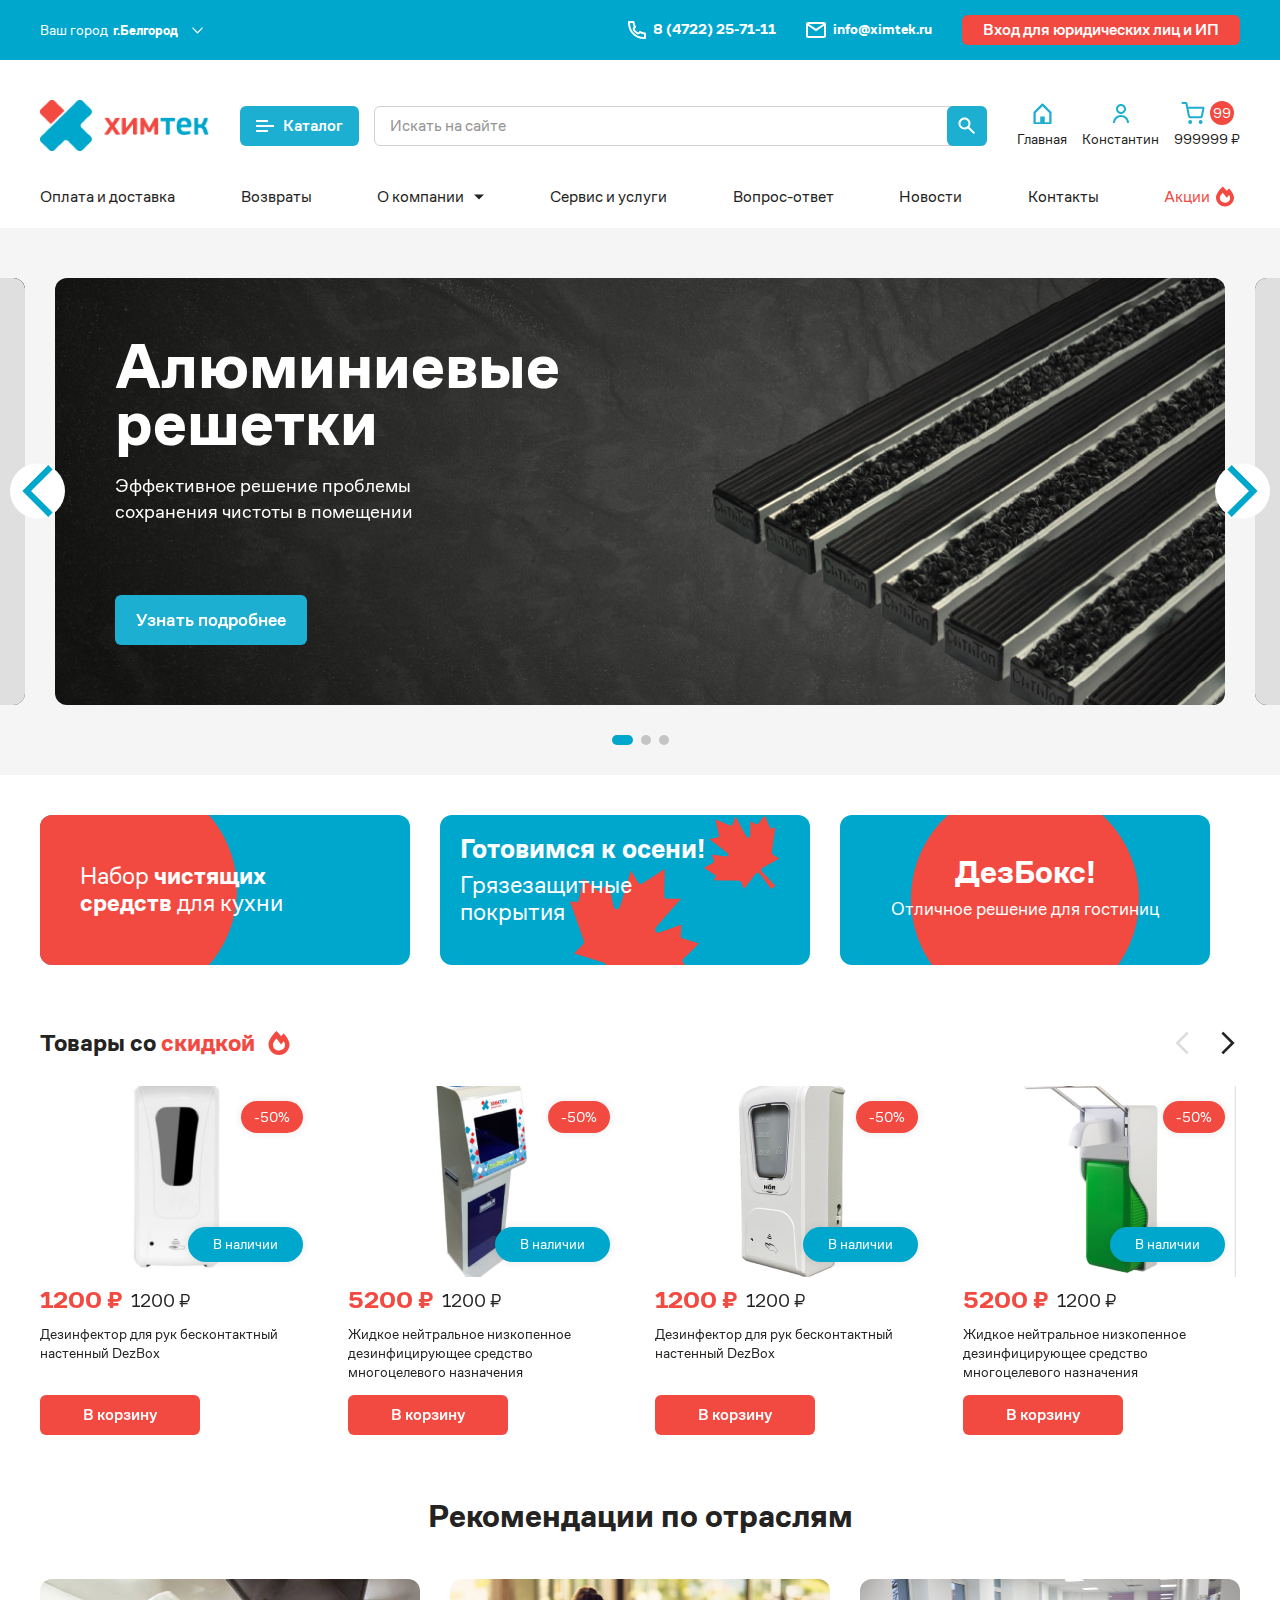
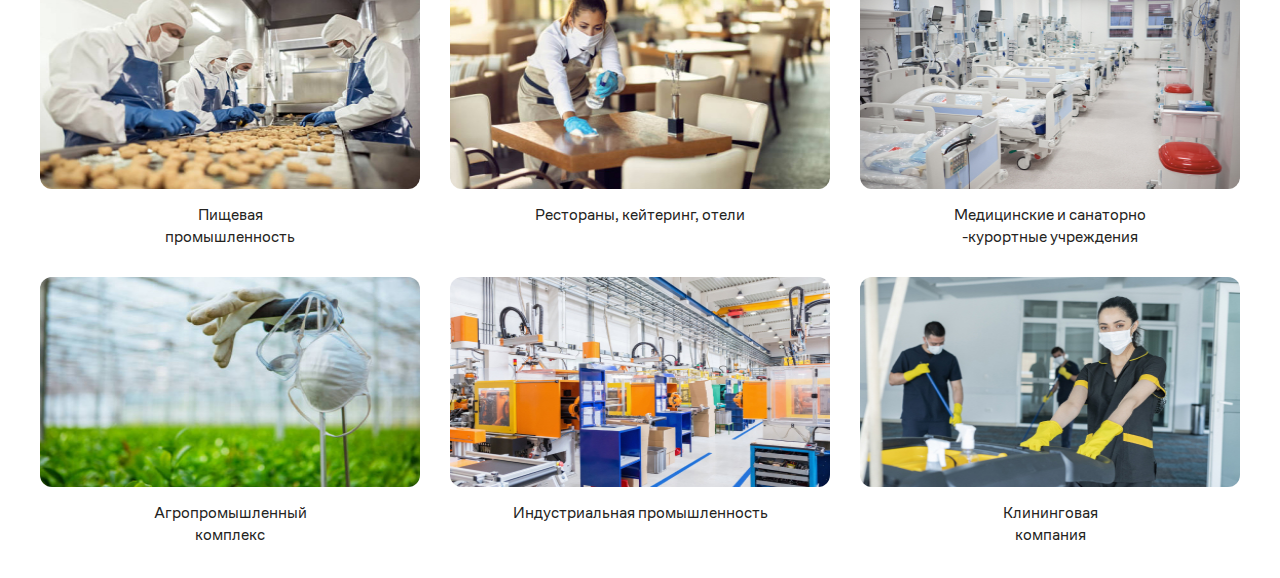
==== commit 7a074bb8: "recomendations" ====
--- a/index.html
+++ b/index.html
@@ -617,6 +617,50 @@
                 </div>
             </section>
 
+            <section class='recomendation'>
+                <div class='container'>
+                    <div class="recomendation__title">Рекомендации по отраслям</div>
+                    <div class='recomendation__items'>
+                        <div class="recomendation__item">
+                            <div class="recomendation__item-img">
+                                <img src="images/recomend1.jpg" alt="">
+                            </div>
+                            <div class="recomendation__item-title">Пищевая <br> промышленность</div>
+                        </div>
+                        <div class="recomendation__item">
+                            <div class="recomendation__item-img">
+                                <img src="images/recomend2.jpg" alt="">
+                            </div>
+                            <div class="recomendation__item-title">Рестораны, кейтеринг, отели</div>
+                        </div>
+                        <div class="recomendation__item">
+                            <div class="recomendation__item-img">
+                                <img src="images/recomend3.jpg" alt="">
+                            </div>
+                            <div class="recomendation__item-title">Медицинские и санаторно <br> -курортные учреждения</div>
+                        </div>
+                        <div class="recomendation__item">
+                            <div class="recomendation__item-img">
+                                <img src="images/recomend4.jpg" alt="">
+                            </div>
+                            <div class="recomendation__item-title">Агропромышленный <br> комплекс</div>
+                        </div>
+                        <div class="recomendation__item">
+                            <div class="recomendation__item-img">
+                                <img src="images/recomend5.jpg" alt="">
+                            </div>
+                            <div class="recomendation__item-title">Индустриальная промышленность</div>
+                        </div>
+                        <div class="recomendation__item">
+                            <div class="recomendation__item-img">
+                                <img src="images/recomend6.jpg" alt="">
+                            </div>
+                            <div class="recomendation__item-title">Клининговая <br> компания</div>
+                        </div>
+                    </div>
+                </div>
+            </section>
+
         </main>
 
 
--- a/css/style.css
+++ b/css/style.css
@@ -649,7 +649,7 @@
   display: none;
   position: absolute;
   width: 100%;
-  z-index: 10;
+  z-index: 20;
 }
 .header-catalog:before {
   content: '';
@@ -784,6 +784,7 @@
   padding-top: 20px;
   top: 100%;
   left: -25px;
+  z-index: 20;
 }
 .nav__item-hidden a {
   display: flex;
@@ -1355,6 +1356,36 @@
   margin-right: 22px;
 }
 
+.recomendation {
+  padding: 32px 0;
+  text-align: center;
+}
+.recomendation__title {
+  font-weight: bold;
+  font-size: 32px;
+  line-height: 110%;
+  color: #242321;
+}
+.recomendation__items {
+  margin-top: 45px;
+  display: grid;
+  grid-template-columns: 1fr 1fr 1fr;
+  gap: 30px;
+}
+.recomendation__item-img {
+  height: 210px;
+}
+.recomendation__item-img img {
+  width: 100%;
+  height: 100%;
+  border-radius: 12px;
+}
+.recomendation__item-title {
+  margin-top: 15px;
+  font-size: 16px;
+  line-height: 136%;
+}
+
 @media screen and (max-width: 1390px) {
   .main__slider-nav {
     width: 100%;
@@ -1368,10 +1399,21 @@
   .advantages__inner {
     width: calc(100% + 100px);
   }
+
+  .recomendation__items {
+    grid-template-columns: 1fr 1fr;
+  }
+  .recomendation__item-img {
+    height: 250px;
+  }
 }
 @media screen and (max-width: 992px) {
   .main .swiper-slide {
     width: 770px !important;
+  }
+
+  .recomendation__item-img {
+    height: 210px;
   }
 }
 @media screen and (max-width: 790px) {
@@ -1405,6 +1447,17 @@
 
   .advantages__item {
     margin-right: 15px !important;
+  }
+
+  .recomendation__title {
+    font-size: 24px;
+  }
+  .recomendation__items {
+    grid-template-columns: 1fr;
+    gap: 15px;
+  }
+  .recomendation__item-img {
+    height: unset;
   }
 }
 @media screen and (max-width: 430px) {
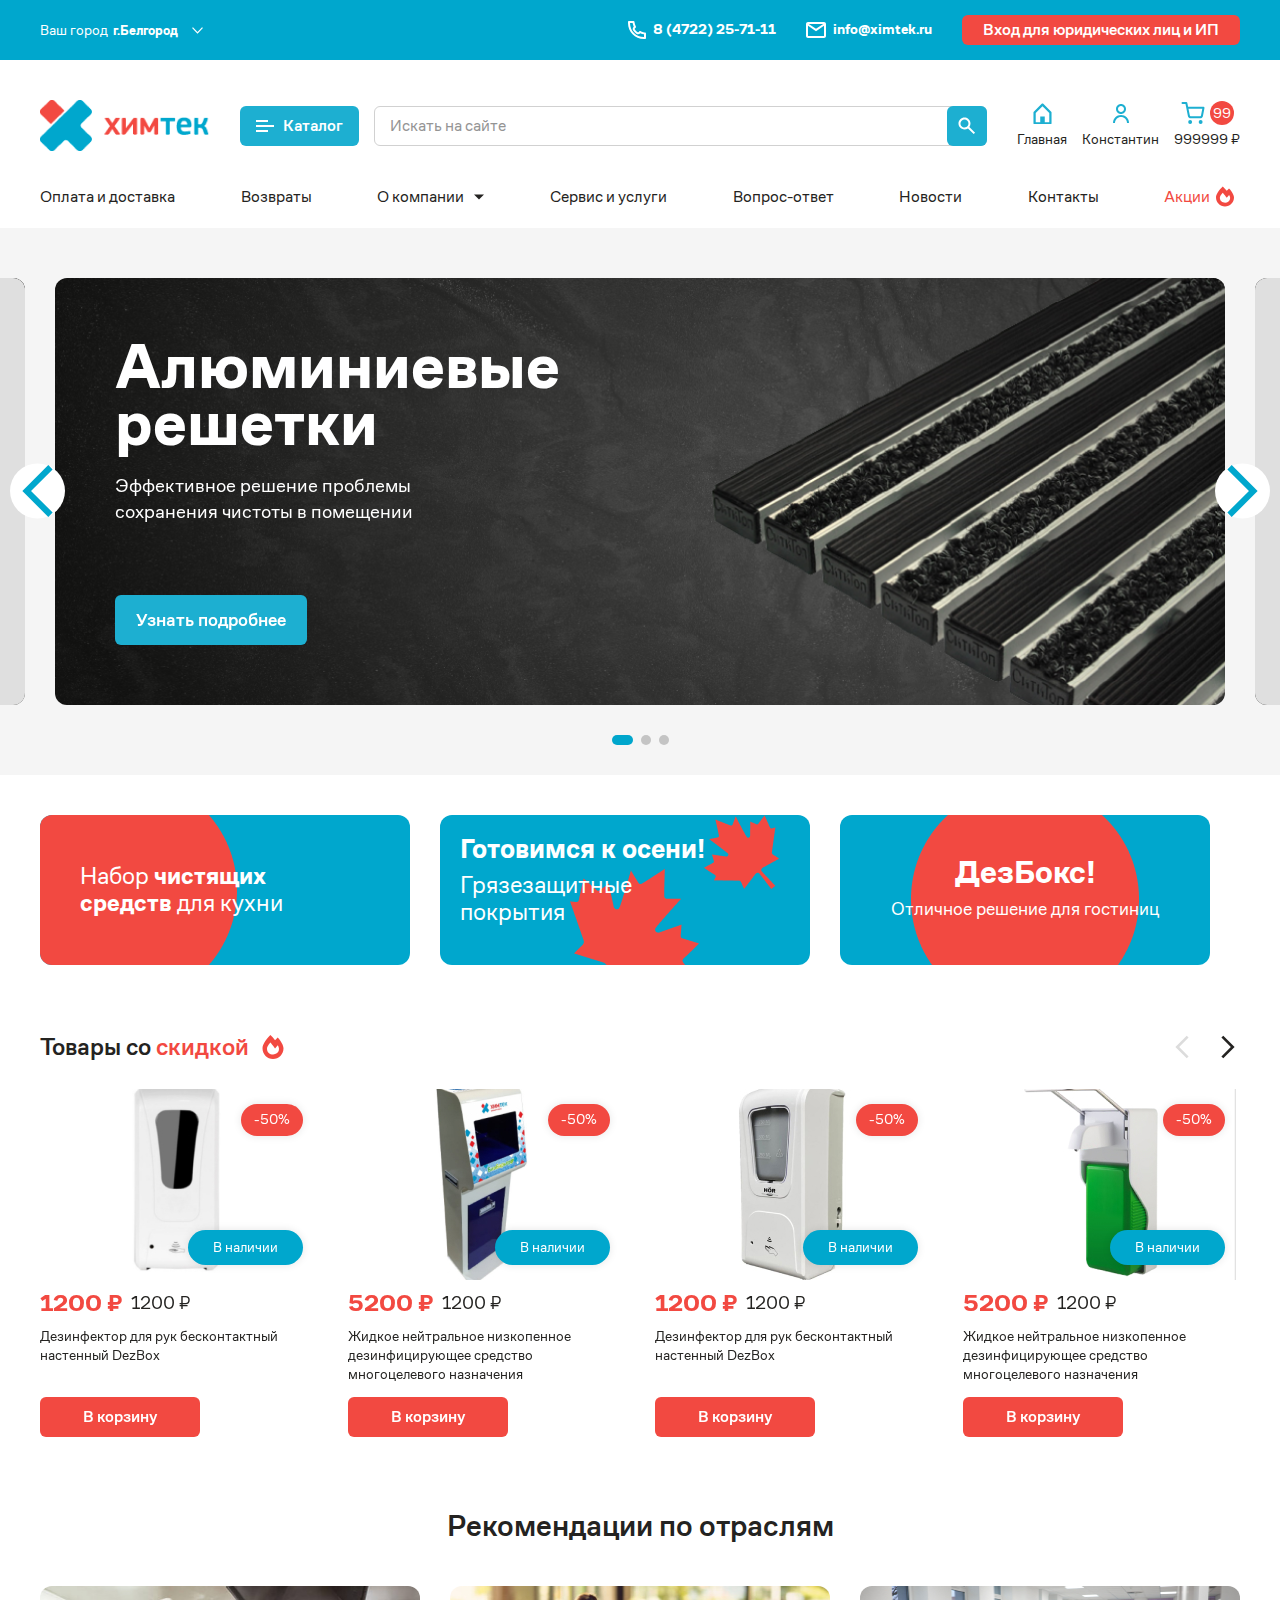
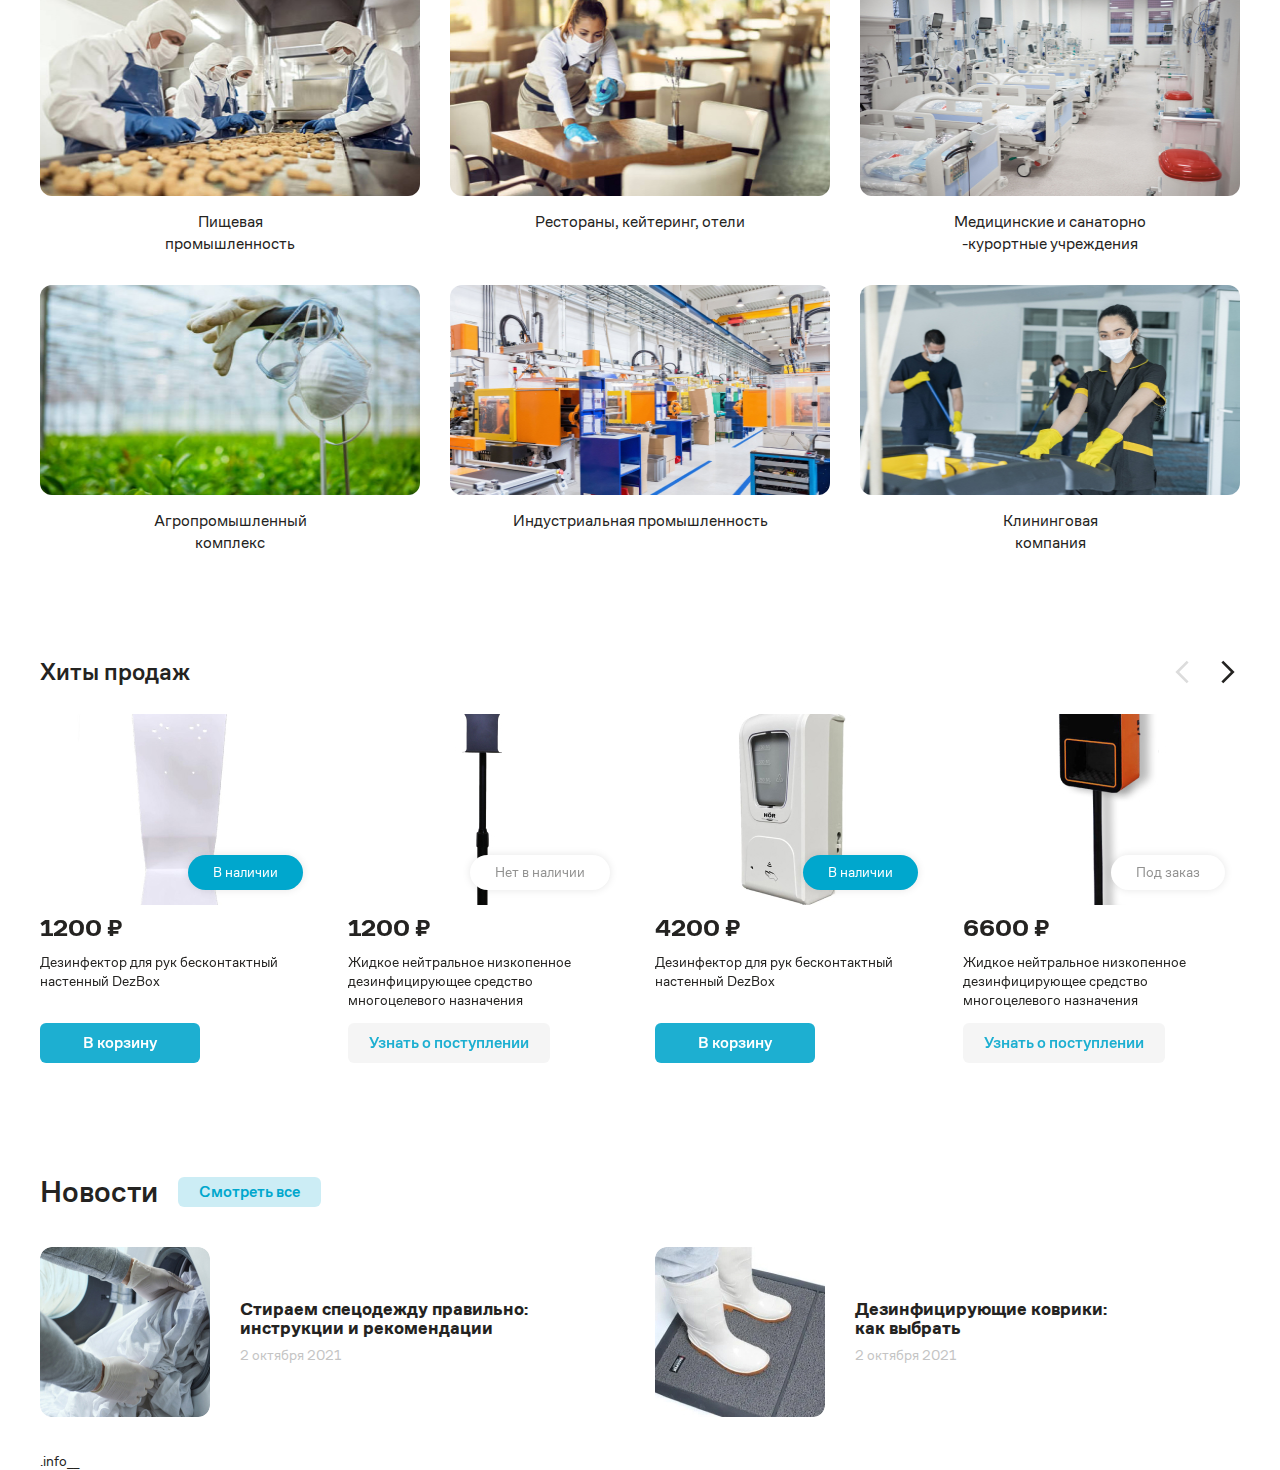
==== commit b373fc08: "news" ====
--- a/index.html
+++ b/index.html
@@ -483,12 +483,12 @@
             <section class='discount'>
                 <div class='container'>
                     <div class='discount__top'>
-                        <div class="discount__title">
+                        <h3 class="discount__title">
                             <span>Товары со <i>скидкой</i></span>
                             <svg width="22" height="24" viewBox="0 0 22 24" fill="none" xmlns="http://www.w3.org/2000/svg">
                                 <path d="M15.6669 2.4C14.6919 3.30469 13.8116 4.25578 13.0316 5.21109C11.7537 3.45094 10.1694 1.66547 8.375 0C3.76906 4.27359 0.5 9.84188 0.5 13.2C0.5 19.1648 5.20109 24 11 24C16.7989 24 21.5 19.1648 21.5 13.2C21.5 10.703 19.0634 5.55281 15.6669 2.4ZM14.7542 18.368C13.7389 19.0786 12.4869 19.5 11.1341 19.5C7.75203 19.5 5 17.2622 5 13.6289C5 11.8191 6.13953 10.2244 8.41203 7.5C8.73687 7.87406 13.0447 13.3753 13.0447 13.3753L15.793 10.2403C15.987 10.5614 16.1637 10.8755 16.3212 11.1764C17.6033 13.6228 17.0623 16.7531 14.7542 18.368Z" fill="#F24941"/>
                             </svg>
-                        </div>
+                        </h3>
                         <div class="discount__slider-nav">
                             <div class='swiper-button-prev discount__slider-prev'>
                                 <svg width="10" height="18" viewBox="0 0 10 18" fill="none" xmlns="http://www.w3.org/2000/svg">
@@ -619,7 +619,7 @@
 
             <section class='recomendation'>
                 <div class='container'>
-                    <div class="recomendation__title">Рекомендации по отраслям</div>
+                    <h2 class="recomendation__title">Рекомендации по отраслям</h2>
                     <div class='recomendation__items'>
                         <div class="recomendation__item">
                             <div class="recomendation__item-img">
@@ -657,6 +657,168 @@
                             </div>
                             <div class="recomendation__item-title">Клининговая <br> компания</div>
                         </div>
+                    </div>
+                </div>
+            </section>
+
+            <section class='hit'>
+                <div class='container'>
+                    <div class='hit__top'>
+                        <h3 class="hit__title">
+                            <span>Хиты продаж</span>
+                        </h3>
+                        <div class="hit__slider-nav">
+                            <div class='swiper-button-prev hit__slider-prev'>
+                                <svg width="10" height="18" viewBox="0 0 10 18" fill="none" xmlns="http://www.w3.org/2000/svg">
+                                    <path d="M8.53499 0.515015L0.0499871 9.00001L8.53499 17.485L9.94999 16.071L2.87799 9.00001L9.94999 1.92902L8.53499 0.515015Z" fill="#242321"/>
+                                </svg>
+                            </div>
+                            <div class='swiper-button-next hit__slider-next'>
+                                <svg width="10" height="18" viewBox="0 0 10 18" fill="none" xmlns="http://www.w3.org/2000/svg">
+                                    <path d="M1.46501 17.485L9.95001 8.99999L1.46501 0.514984L0.0500126 1.92898L7.12201 8.99999L0.0500126 16.071L1.46501 17.485Z" fill="#242321"/>
+                                </svg>
+                            </div>
+                        </div>
+                    </div>
+                    <div class="discount__slider">
+                        <div class='swiper-container'>
+                            <div class='swiper-wrapper'>
+                                <div class='swiper-slide'>
+                                    <div class="card">
+                                        <div class="card__top">
+                                            <div class="card__available">В наличии</div>
+                                            <div class="card__img">
+                                                <img src="images/card5.jpg" alt="">
+                                            </div>
+                                        </div>
+
+                                        <div class="card__prices">
+                                            <div class="card__price">1200 ₽</div>
+                                        </div>
+                                        <div class="card__desc">Дезинфектор для рук бесконтактный настенный DezBox</div>
+                                        <button class="card__btn btn btn-blue">В корзину</button>
+                                    </div>
+                                </div>
+                                <div class='swiper-slide'>
+                                    <div class="card">
+                                        <div class="card__top">
+                                            <div class="card__available card__available--not">Нет в наличии</div>
+                                            <div class="card__img">
+                                                <img src="images/card6.jpg" alt="">
+                                            </div>
+                                        </div>
+                                        <div class="card__prices">
+                                            <div class="card__price">1200 ₽</div>
+                                        </div>
+                                        <div class="card__desc">Жидкое нейтральное низкопенное дезинфицирующее средство многоцелевого назначения</div>
+                                        <button class="card__btn btn btn-grey">Узнать о поступлении</button>
+                                    </div>
+                                </div>
+                                <div class='swiper-slide'>
+                                    <div class="card">
+                                        <div class="card__top">
+                                            <div class="card__available">В наличии</div>
+                                            <div class="card__img">
+                                                <img src="images/card3.jpg" alt="">
+                                            </div>
+                                        </div>
+                                        <div class="card__prices">
+                                            <div class="card__price">4200 ₽</div>
+                                        </div>
+                                        <div class="card__desc">Дезинфектор для рук бесконтактный настенный DezBox</div>
+
+                                        <button class="card__btn btn btn-blue">В корзину</button>
+                                    </div>
+                                </div>
+                                <div class='swiper-slide'>
+                                    <div class="card">
+                                        <div class="card__top">
+                                            <div class="card__available card__available--not">Под заказ</div>
+                                            <div class="card__img">
+                                                <img src="images/card8.jpg" alt="">
+                                            </div>
+                                        </div>
+                                        <div class="card__prices">
+                                            <div class="card__price">6600 ₽</div>
+                                        </div>
+                                        <div class="card__desc">Жидкое нейтральное низкопенное дезинфицирующее средство многоцелевого назначения</div>
+                                        <button class="card__btn btn btn-grey">Узнать о поступлении</button>
+                                    </div>
+                                </div>
+                                <div class='swiper-slide'>
+                                    <div class="card">
+                                        <div class="card__top">
+                                            <div class="card__available">В наличии</div>
+                                            <div class="card__img">
+                                                <img src="images/card3.jpg" alt="">
+                                            </div>
+                                        </div>
+                                        <div class="card__prices">
+                                            <div class="card__price">4200 ₽</div>
+                                        </div>
+                                        <div class="card__desc">Дезинфектор для рук бесконтактный настенный DezBox</div>
+
+                                        <button class="card__btn btn btn-blue">В корзину</button>
+                                    </div>
+                                </div>
+                                <div class='swiper-slide'>
+                                    <div class="card">
+                                        <div class="card__top">
+                                            <div class="card__available card__available--not">Под заказ</div>
+                                            <div class="card__img">
+                                                <img src="images/card8.jpg" alt="">
+                                            </div>
+                                        </div>
+                                        <div class="card__prices">
+                                            <div class="card__price">6600 ₽</div>
+                                        </div>
+                                        <div class="card__desc">Жидкое нейтральное низкопенное дезинфицирующее средство многоцелевого назначения</div>
+                                        <button class="card__btn btn btn-grey">Узнать о поступлении</button>
+                                    </div>
+                                </div>
+                            </div>
+                            <div class='swiper-pagination'></div>
+
+                            <div class='swiper-scrollbar'></div>
+                        </div>
+                    </div>
+                </div>
+            </section>
+
+            <section class='news-index'>
+                <div class='container'>
+                    <div class="news-index__top">
+                        <h2 class="news-index__title">Новости</h2>
+                        <a href="" class="news-index__link btn">Смотреть все</a>
+                    </div>
+                    <div class='news-index__items'>
+                        <div class="news-index__item">
+                            <a href="" class="news-index__item-img">
+                                <img src="images/news1.jpg" alt="">
+                            </a>
+                            <div class="news-index__item-content">
+                                <a href="" class="news-index__item-title">Стираем спецодежду правильно: инструкции и рекомендации</a>
+                                <div class="news-index__item-date">2 октября 2021</div>
+                            </div>
+                        </div>
+                        <div class="news-index__item">
+                            <a href="" class="news-index__item-img">
+                                <img src="images/news2.jpg" alt="">
+                            </a>
+                            <div class="news-index__item-content">
+                                <a href="" class="news-index__item-title">Дезинфицирующие коврики: <br> как выбрать</a>
+                                <div class="news-index__item-date">2 октября 2021</div>
+                            </div>
+                        </div>
+                    </div>
+                </div>
+            </section>
+
+            <section class='info'>
+                <div class='container'>
+                    .info__
+                    <div class='info__inner'>
+
                     </div>
                 </div>
             </section>
--- a/css/style.css
+++ b/css/style.css
@@ -204,6 +204,15 @@
   background: rgba(29, 175, 209, 0.9);
 }
 
+.btn-grey {
+  background: #F5F5F5;
+  color: #1DAFD1;
+}
+.btn-grey:hover {
+  color: #1DAFD1;
+  background: rgba(245, 245, 245, 0.9);
+}
+
 .card__img {
   height: 191px;
   display: flex;
@@ -233,6 +242,10 @@
   justify-content: center;
   color: #FFFFFF;
 }
+.card__available--not {
+  color: rgba(36, 35, 33, 0.5);
+  background: #FFFFFF;
+}
 .card__discount {
   position: absolute;
   top: 15px;
@@ -253,6 +266,11 @@
   margin: 13px 0;
   display: flex;
   align-items: center;
+}
+.card__price {
+  font-weight: bold;
+  font-size: 24px;
+  line-height: 90%;
 }
 .card__price-new {
   font-weight: 700;
@@ -1299,42 +1317,48 @@
   font-size: 32px;
 }
 
-.discount {
+.discount,
+.hit {
   margin-top: 33px;
-  padding: 32px 0;
-}
-.discount .swiper-container {
+  padding: 37px 0;
+}
+.discount .swiper-container,
+.hit .swiper-container {
   width: 100%;
   overflow-x: hidden;
 }
-.discount__top {
+.discount__top,
+.hit__top {
   display: flex;
   align-items: center;
   justify-content: space-between;
 }
-.discount__title {
-  font-weight: bold;
-  font-size: 24px;
-  line-height: 110%;
-  color: #242321;
-  display: flex;
-  align-items: center;
-}
-.discount__title i {
+.discount__title,
+.hit__title {
+  display: flex;
+  align-items: center;
+}
+.discount__title i,
+.hit__title i {
   color: #F24941;
   font-style: normal;
 }
-.discount__title svg {
+.discount__title svg,
+.hit__title svg {
   margin-left: 13px;
 }
-.discount__slider {
+.discount__slider,
+.hit__slider {
   margin-top: 30px;
 }
-.discount__slider-nav {
-  display: flex;
-  align-items: center;
-}
-.discount__slider-prev, .discount__slider-next {
+.discount__slider-nav,
+.hit__slider-nav {
+  display: flex;
+  align-items: center;
+}
+.discount__slider-prev, .discount__slider-next,
+.hit__slider-prev,
+.hit__slider-next {
   position: static;
   margin-top: 0;
   width: 24px;
@@ -1343,28 +1367,29 @@
   align-items: center;
   justify-content: center;
 }
-.discount__slider-prev:after, .discount__slider-next:after {
+.discount__slider-prev:after, .discount__slider-next:after,
+.hit__slider-prev:after,
+.hit__slider-next:after {
   display: none;
 }
-.discount__slider-prev.swiper-button-disabled, .discount__slider-next.swiper-button-disabled {
+.discount__slider-prev.swiper-button-disabled, .discount__slider-next.swiper-button-disabled,
+.hit__slider-prev.swiper-button-disabled,
+.hit__slider-next.swiper-button-disabled {
   opacity: 1;
 }
-.discount__slider-prev.swiper-button-disabled path, .discount__slider-next.swiper-button-disabled path {
+.discount__slider-prev.swiper-button-disabled path, .discount__slider-next.swiper-button-disabled path,
+.hit__slider-prev.swiper-button-disabled path,
+.hit__slider-next.swiper-button-disabled path {
   fill: #DCDCDC;
 }
-.discount__slider-prev {
+.discount__slider-prev,
+.hit__slider-prev {
   margin-right: 22px;
 }
 
 .recomendation {
-  padding: 32px 0;
+  padding: 37px 0;
   text-align: center;
-}
-.recomendation__title {
-  font-weight: bold;
-  font-size: 32px;
-  line-height: 110%;
-  color: #242321;
 }
 .recomendation__items {
   margin-top: 45px;
@@ -1386,6 +1411,66 @@
   line-height: 136%;
 }
 
+.news-index {
+  padding: 37px 0;
+  margin-top: 40px;
+}
+.news-index__top {
+  display: flex;
+  align-items: center;
+}
+.news-index__link {
+  margin-left: 20px;
+  background: rgba(0, 167, 205, 0.2);
+  border-radius: 6px;
+  height: 30px;
+  padding: 0 20px;
+  font-weight: 500;
+  font-size: 16px;
+  line-height: 20px;
+  color: #00A7CD;
+}
+.news-index__link:hover {
+  background: rgba(0, 167, 205, 0.4);
+  color: #00A7CD;
+}
+.news-index__items {
+  margin-top: 40px;
+  display: grid;
+  grid-template-columns: 1fr 1fr;
+  gap: 30px;
+}
+.news-index__item {
+  display: flex;
+  align-items: center;
+}
+.news-index__item-img {
+  flex-shrink: 0;
+  width: 170px;
+  height: 170px;
+  flex-shrink: 0;
+  margin-right: 30px;
+}
+.news-index__item-img img {
+  width: 100%;
+  height: 100%;
+  border-radius: 12px;
+}
+.news-index__item-content {
+  padding-right: 30px;
+}
+.news-index__item-title {
+  font-weight: bold;
+  font-size: 18px;
+  line-height: 110%;
+}
+.news-index__item-date {
+  font-size: 14px;
+  line-height: 136%;
+  margin-top: 8px;
+  color: #C4C4C4;
+}
+
 @media screen and (max-width: 1390px) {
   .main__slider-nav {
     width: 100%;
@@ -1406,6 +1491,10 @@
   .recomendation__item-img {
     height: 250px;
   }
+
+  .news-index__item-content {
+    padding-right: 0;
+  }
 }
 @media screen and (max-width: 992px) {
   .main .swiper-slide {
@@ -1414,6 +1503,11 @@
 
   .recomendation__item-img {
     height: 210px;
+  }
+
+  .news-index__item-img {
+    width: 70px;
+    height: 70px;
   }
 }
 @media screen and (max-width: 790px) {
@@ -1449,15 +1543,22 @@
     margin-right: 15px !important;
   }
 
-  .recomendation__title {
-    font-size: 24px;
-  }
   .recomendation__items {
     grid-template-columns: 1fr;
     gap: 15px;
   }
   .recomendation__item-img {
     height: unset;
+  }
+
+  .news-index {
+    margin-top: 0;
+  }
+  .news-index__items {
+    display: block;
+  }
+  .news-index__item:not(:last-child) {
+    margin-bottom: 40px;
   }
 }
 @media screen and (max-width: 430px) {
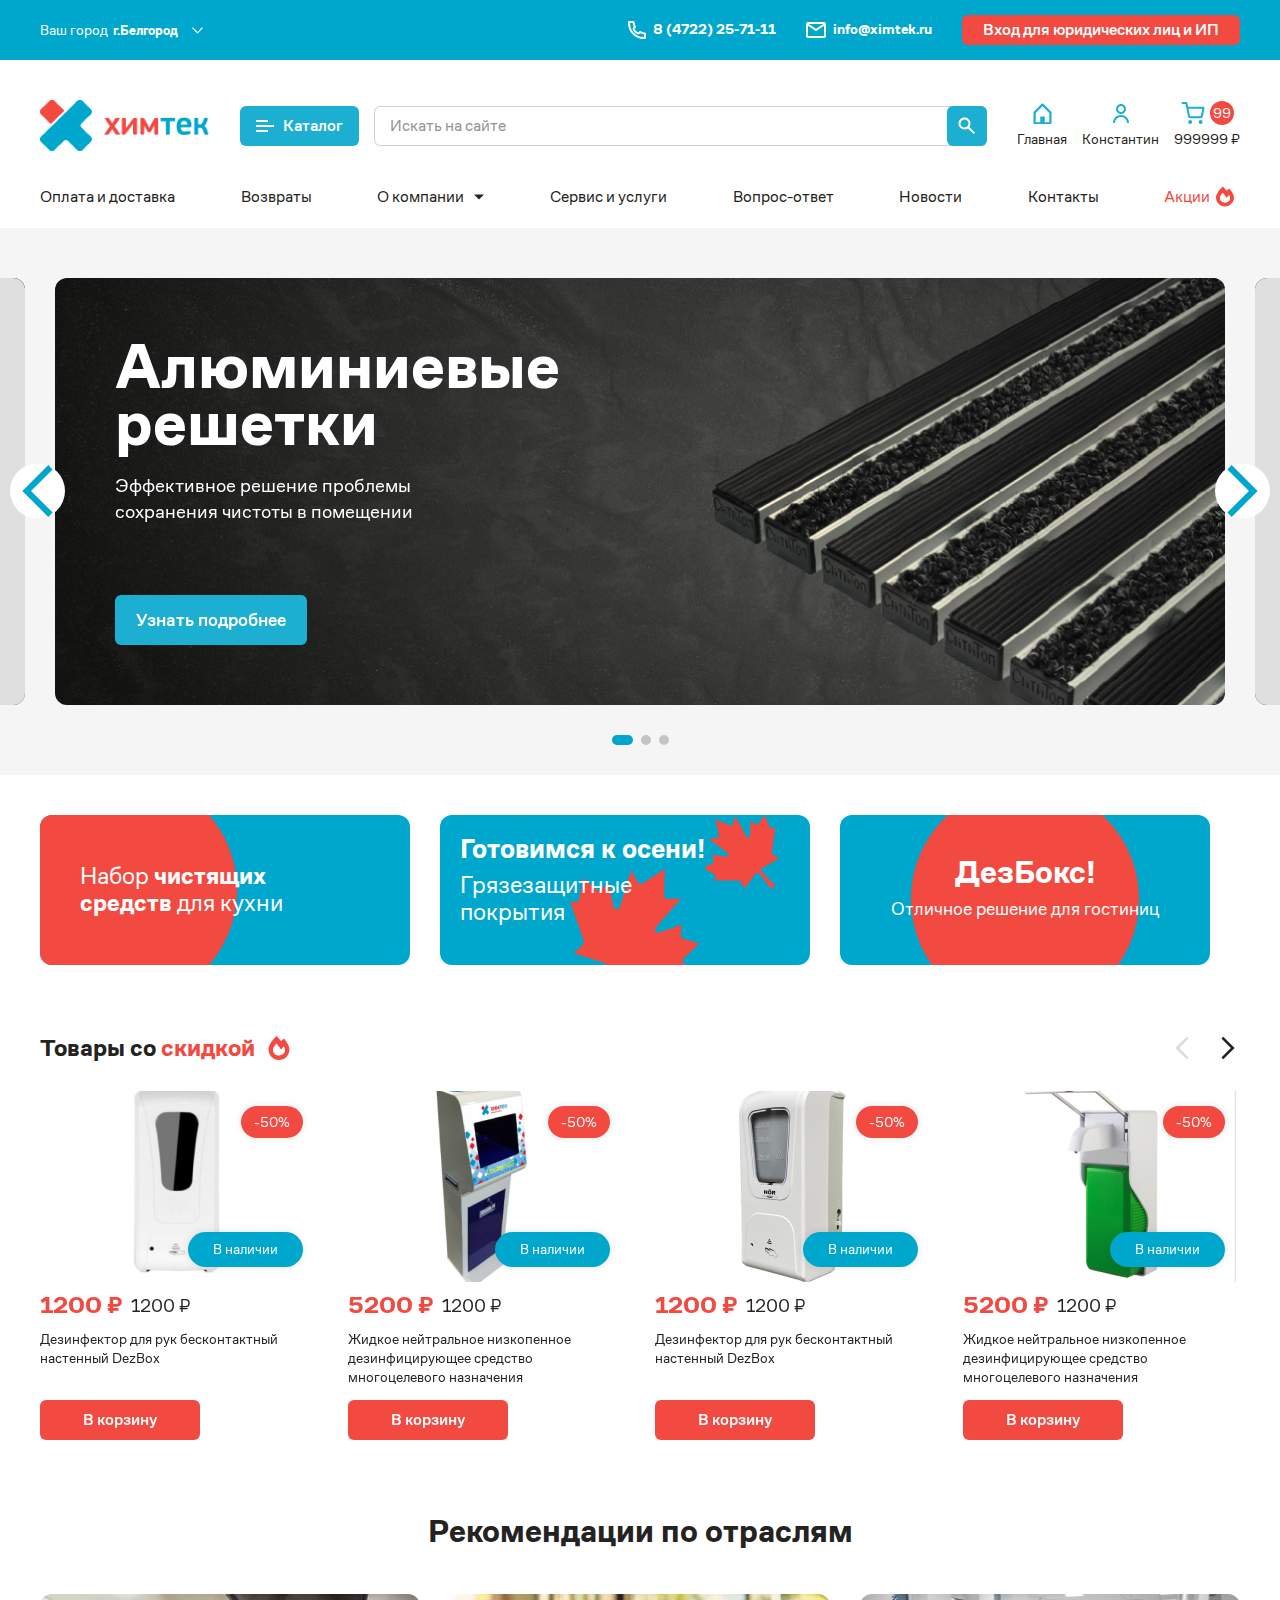
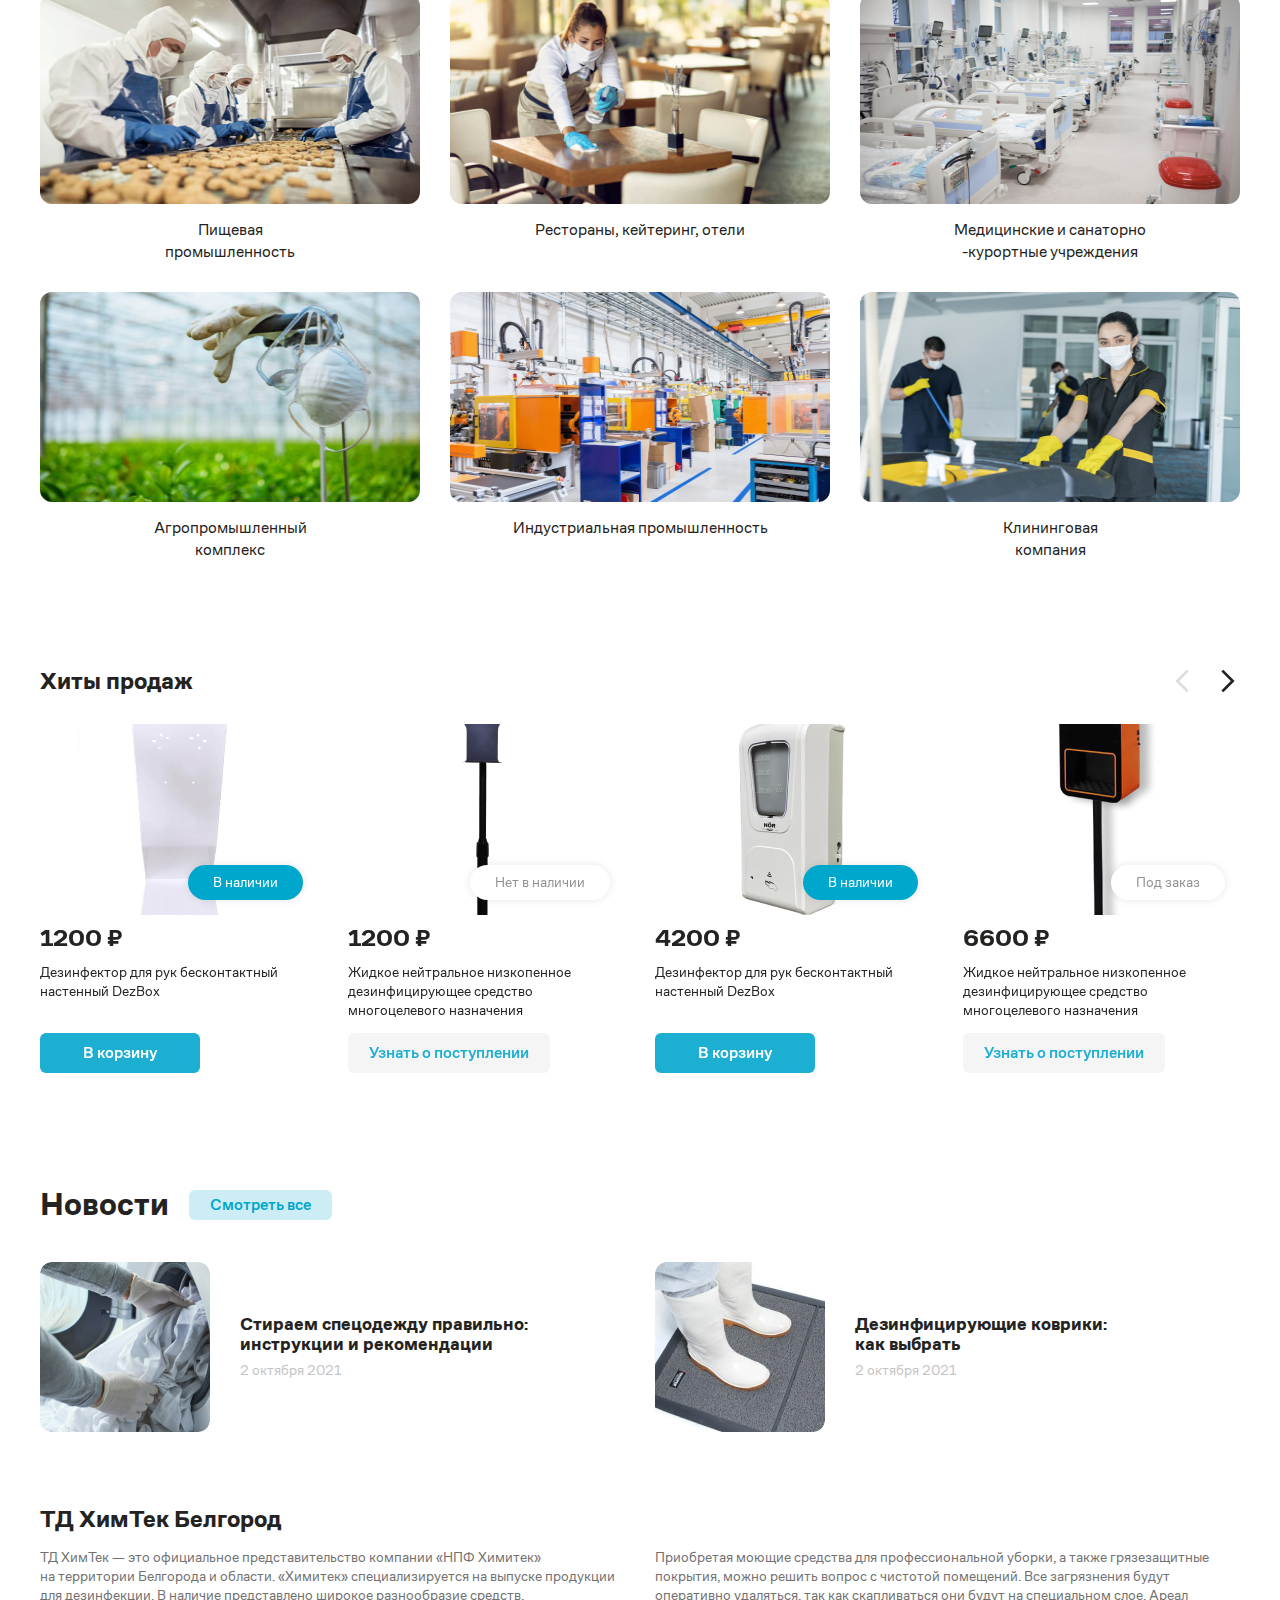
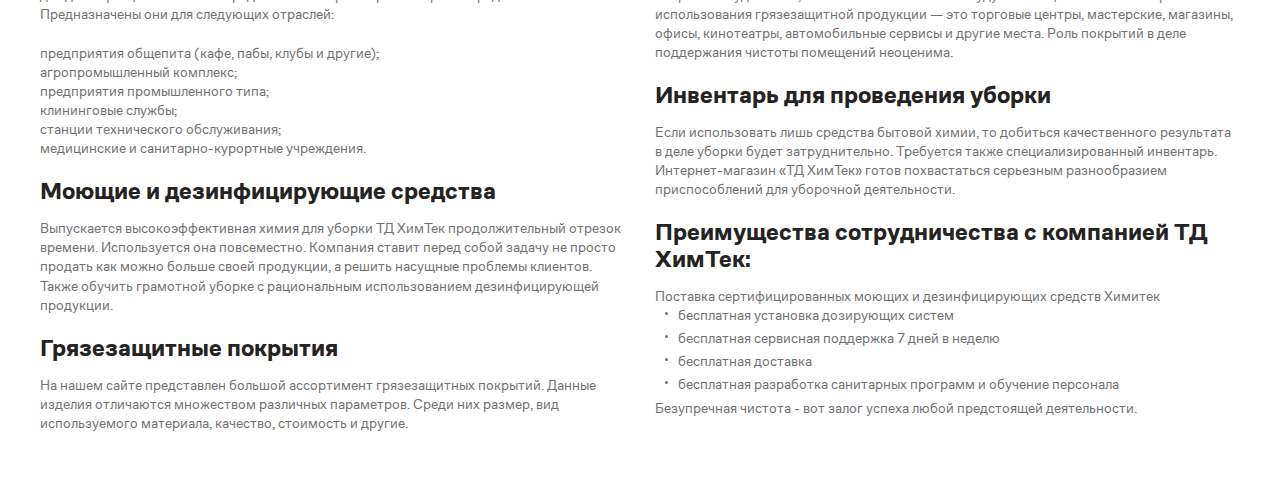
==== commit f845cd1a: "info" ====
--- a/index.html
+++ b/index.html
@@ -816,9 +816,39 @@
 
             <section class='info'>
                 <div class='container'>
-                    .info__
+                    <h3 class="info__title">ТД ХимТек Белгород</h3>
                     <div class='info__inner'>
-
+                        <div class="info__left">
+                            <p>ТД ХимТек — это официальное представительство компании «НПФ Химитек» на территории Белгорода и области. «Химитек» специализируется на выпуске продукции для дезинфекции. В наличие представлено широкое разнообразие средств. Предназначены
+                                они для следующих отраслей:</p>
+                            <p>
+                                предприятия общепита (кафе, пабы, клубы и другие); <br> агропромышленный комплекс; <br> предприятия промышленного типа; <br> клининговые службы; <br> станции технического обслуживания; <br> медицинские и санитарно-курортные
+                                учреждения.
+                            </p>
+                            <h3>Моющие и дезинфицирующие средства</h3>
+                            <p>Выпускается высокоэффективная химия для уборки ТД ХимТек продолжительный отрезок времени. Используется она повсеместно. Компания ставит перед собой задачу не просто продать как можно больше своей продукции, а решить насущные
+                                проблемы клиентов. Также обучить грамотной уборке с рациональным использованием дезинфицирующей продукции.</p>
+                            <h3>Грязезащитные покрытия</h3>
+                            <p>На нашем сайте представлен большой ассортимент грязезащитных покрытий. Данные изделия отличаются множеством различных параметров. Среди них размер, вид используемого материала, качество, стоимость и другие.</p>
+
+
+                        </div>
+                        <div class="info__right">
+                            <p>Приобретая моющие средства для профессиональной уборки, а также грязезащитные покрытия, можно решить вопрос с чистотой помещений. Все загрязнения будут оперативно удаляться, так как скапливаться они будут на специальном слое.
+                                Ареал использования грязезащитной продукции — это торговые центры, мастерские, магазины, офисы, кинотеатры, автомобильные сервисы и другие места. Роль покрытий в деле поддержания чистоты помещений неоценима.</p>
+                            <h3>Инвентарь для проведения уборки</h3>
+                            <p>Если использовать лишь средства бытовой химии, то добиться качественного результата в деле уборки будет затруднительно. Требуется также специализированный инвентарь. Интернет-магазин «ТД ХимТек» готов похвастаться серьезным
+                                разнообразием приспособлений для уборочной деятельности.</p>
+                            <h3>Преимущества сотрудничества с компанией ТД ХимТек:</h3>
+                            <h5>Поставка сертифицированных моющих и дезинфицирующих средств Химитек</h5>
+                            <ul>
+                                <li>бесплатная установка дозирующих систем</li>
+                                <li>бесплатная сервисная поддержка 7 дней в неделю</li>
+                                <li>бесплатная доставка</li>
+                                <li>бесплатная разработка санитарных программ и обучение персонала</li>
+                            </ul>
+                            <p>Безупречная чистота - вот залог успеха любой предстоящей деятельности.</p>
+                        </div>
                     </div>
                 </div>
             </section>
--- a/css/style.css
+++ b/css/style.css
@@ -964,6 +964,7 @@
     margin-right: 40px;
   }
   .header__mob-nav {
+    z-index: 19;
     position: fixed;
     bottom: 0;
     left: 0;
@@ -1112,6 +1113,74 @@
     flex-grow: 1;
   }
 }
+h2 {
+  font-weight: bold;
+  font-size: 32px;
+  line-height: 110%;
+  color: #242321;
+  margin-bottom: 15px;
+}
+
+h3 {
+  font-weight: bold;
+  font-size: 24px;
+  line-height: 110%;
+  color: #242321;
+  margin-bottom: 15px;
+}
+
+p,
+h5 {
+  font-size: 14px;
+  line-height: 136%;
+  color: #717171;
+  margin-bottom: 20px;
+}
+
+h5 {
+  margin-bottom: 0;
+  font-weight: 400;
+}
+
+li {
+  font-size: 14px;
+  line-height: 136%;
+  color: #717171;
+  position: relative;
+}
+li:not(:last-child) {
+  margin-bottom: 4px;
+}
+
+ul {
+  margin-bottom: 5px;
+}
+ul li {
+  margin-left: 10px;
+  padding-left: 13px;
+}
+ul li:before {
+  content: '';
+  position: absolute;
+  z-index: 1;
+  background: #717171;
+  width: 3px;
+  height: 3px;
+  border-radius: 50%;
+  left: 0;
+  top: 6px;
+}
+
+@media screen and (max-width: 790px) {
+  h2 {
+    font-size: 24px;
+    margin-bottom: 10px;
+  }
+
+  h3 {
+    margin-bottom: 10px;
+  }
+}
 .main {
   color: #FFFFFF;
   background: #F5F5F5;
@@ -1337,6 +1406,7 @@
 .hit__title {
   display: flex;
   align-items: center;
+  margin-bottom: 0;
 }
 .discount__title i,
 .hit__title i {
@@ -1391,6 +1461,9 @@
   padding: 37px 0;
   text-align: center;
 }
+.recomendation__title {
+  margin-bottom: 0;
+}
 .recomendation__items {
   margin-top: 45px;
   display: grid;
@@ -1414,6 +1487,9 @@
 .news-index {
   padding: 37px 0;
   margin-top: 40px;
+}
+.news-index__title {
+  margin-bottom: 0;
 }
 .news-index__top {
   display: flex;
@@ -1471,6 +1547,17 @@
   color: #C4C4C4;
 }
 
+.info {
+  padding: 37px 0;
+}
+.info__inner {
+  display: flex;
+  justify-content: space-between;
+}
+.info__left, .info__right {
+  width: calc(50% - 15px);
+}
+
 @media screen and (max-width: 1390px) {
   .main__slider-nav {
     width: 100%;
@@ -1494,6 +1581,13 @@
 
   .news-index__item-content {
     padding-right: 0;
+  }
+
+  .info__inner {
+    display: block;
+  }
+  .info__left, .info__right {
+    width: 100%;
   }
 }
 @media screen and (max-width: 992px) {
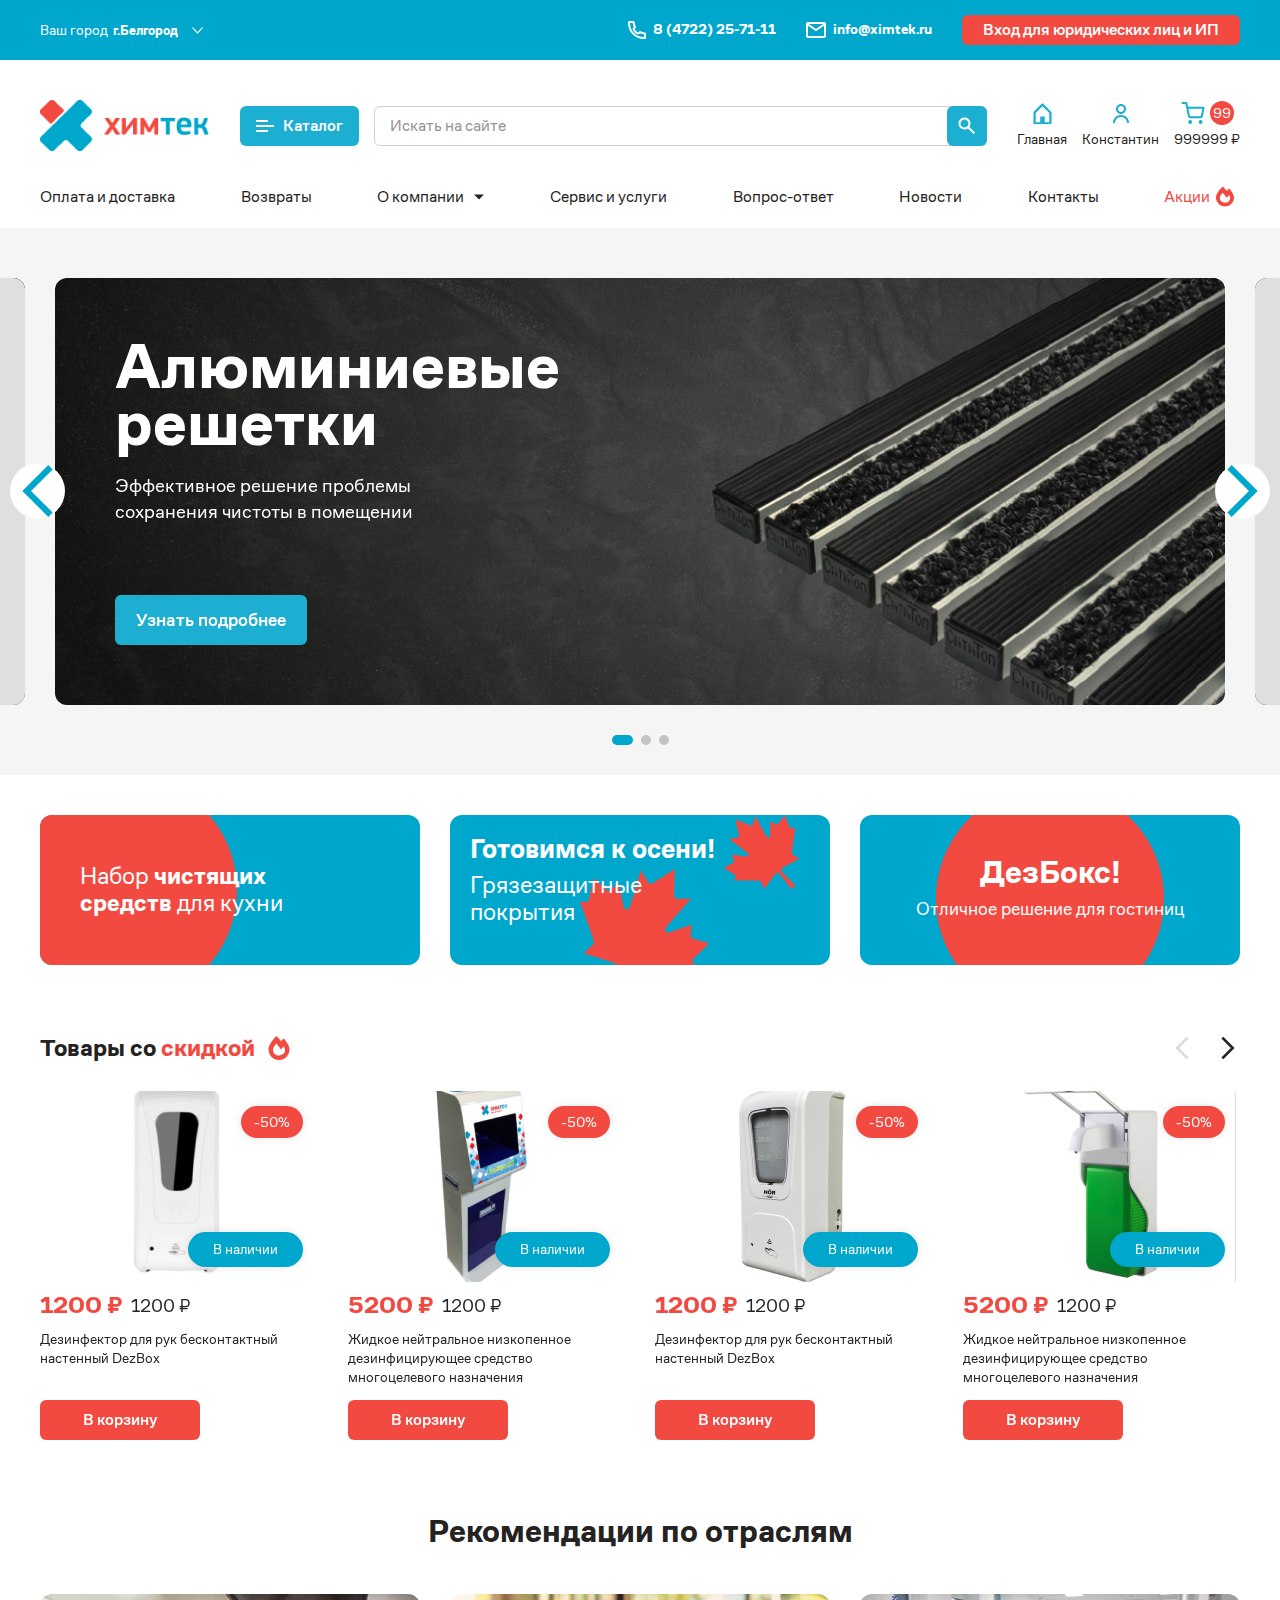
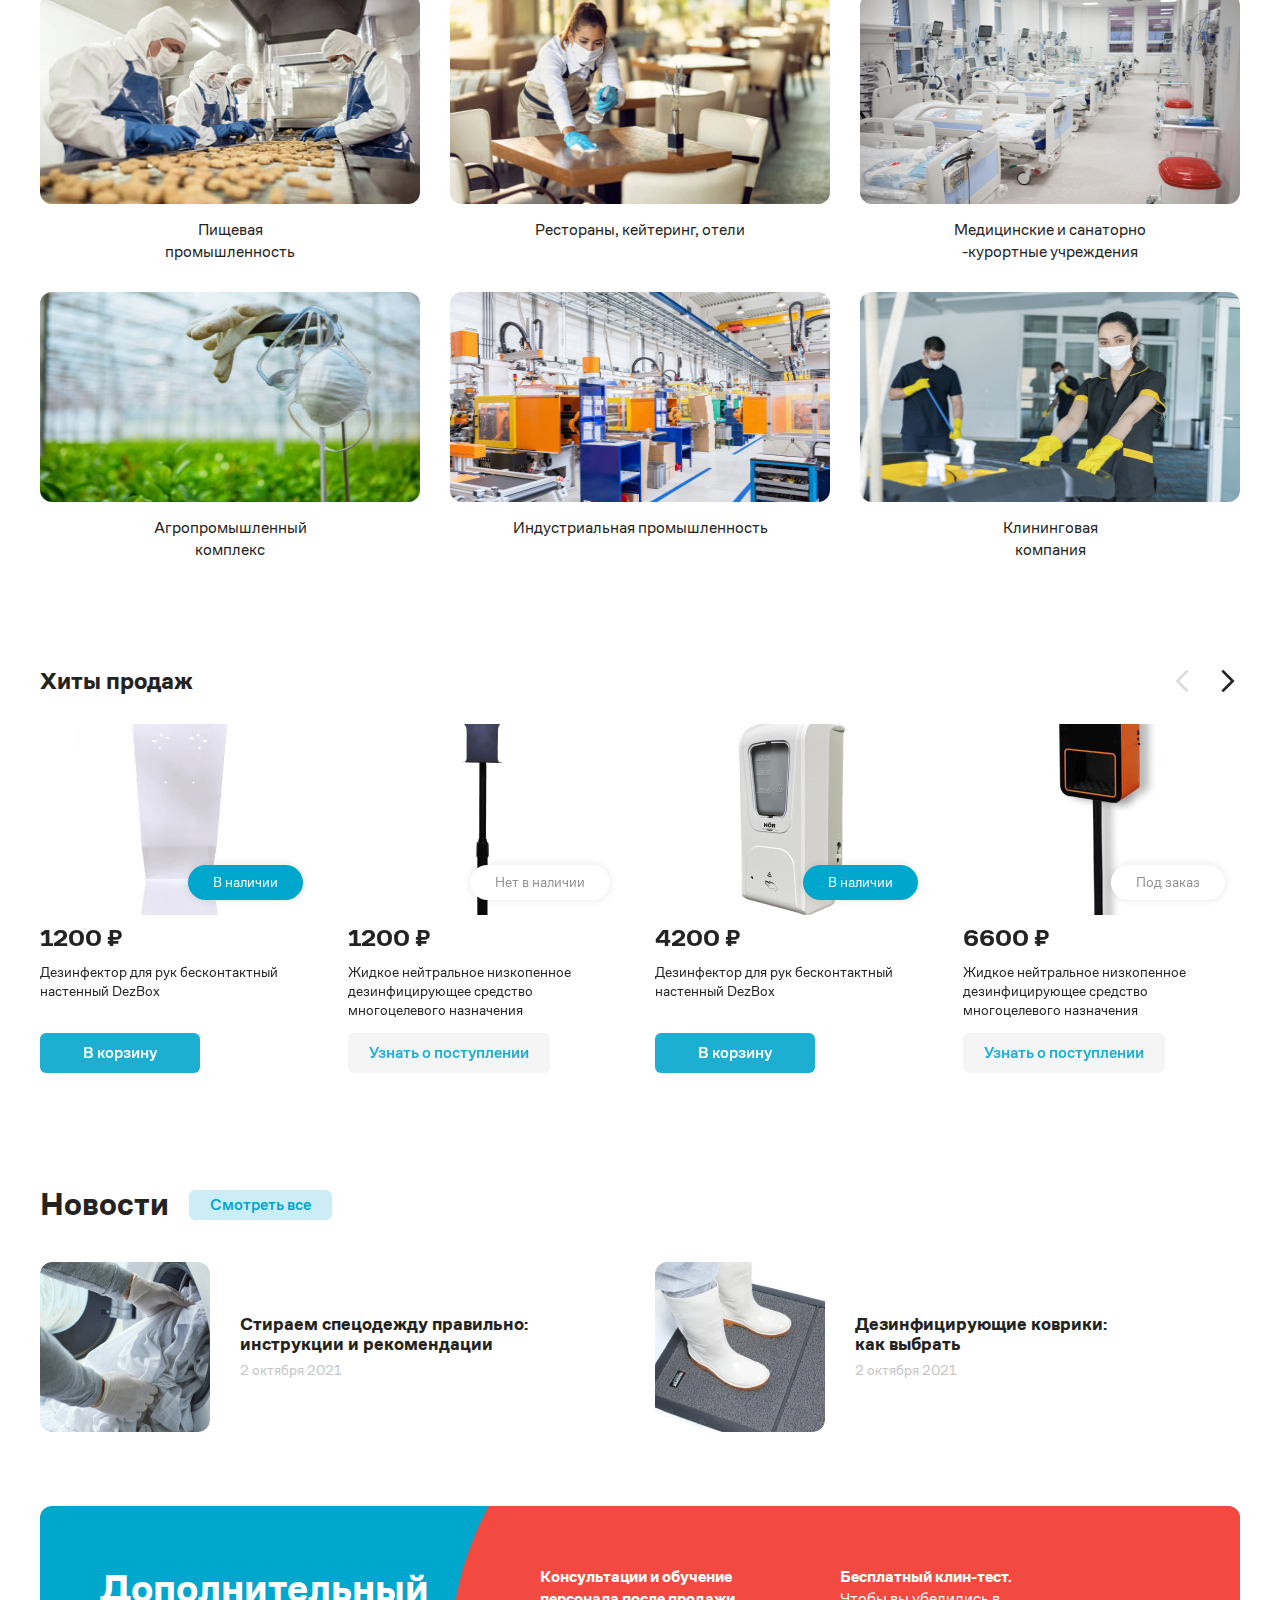
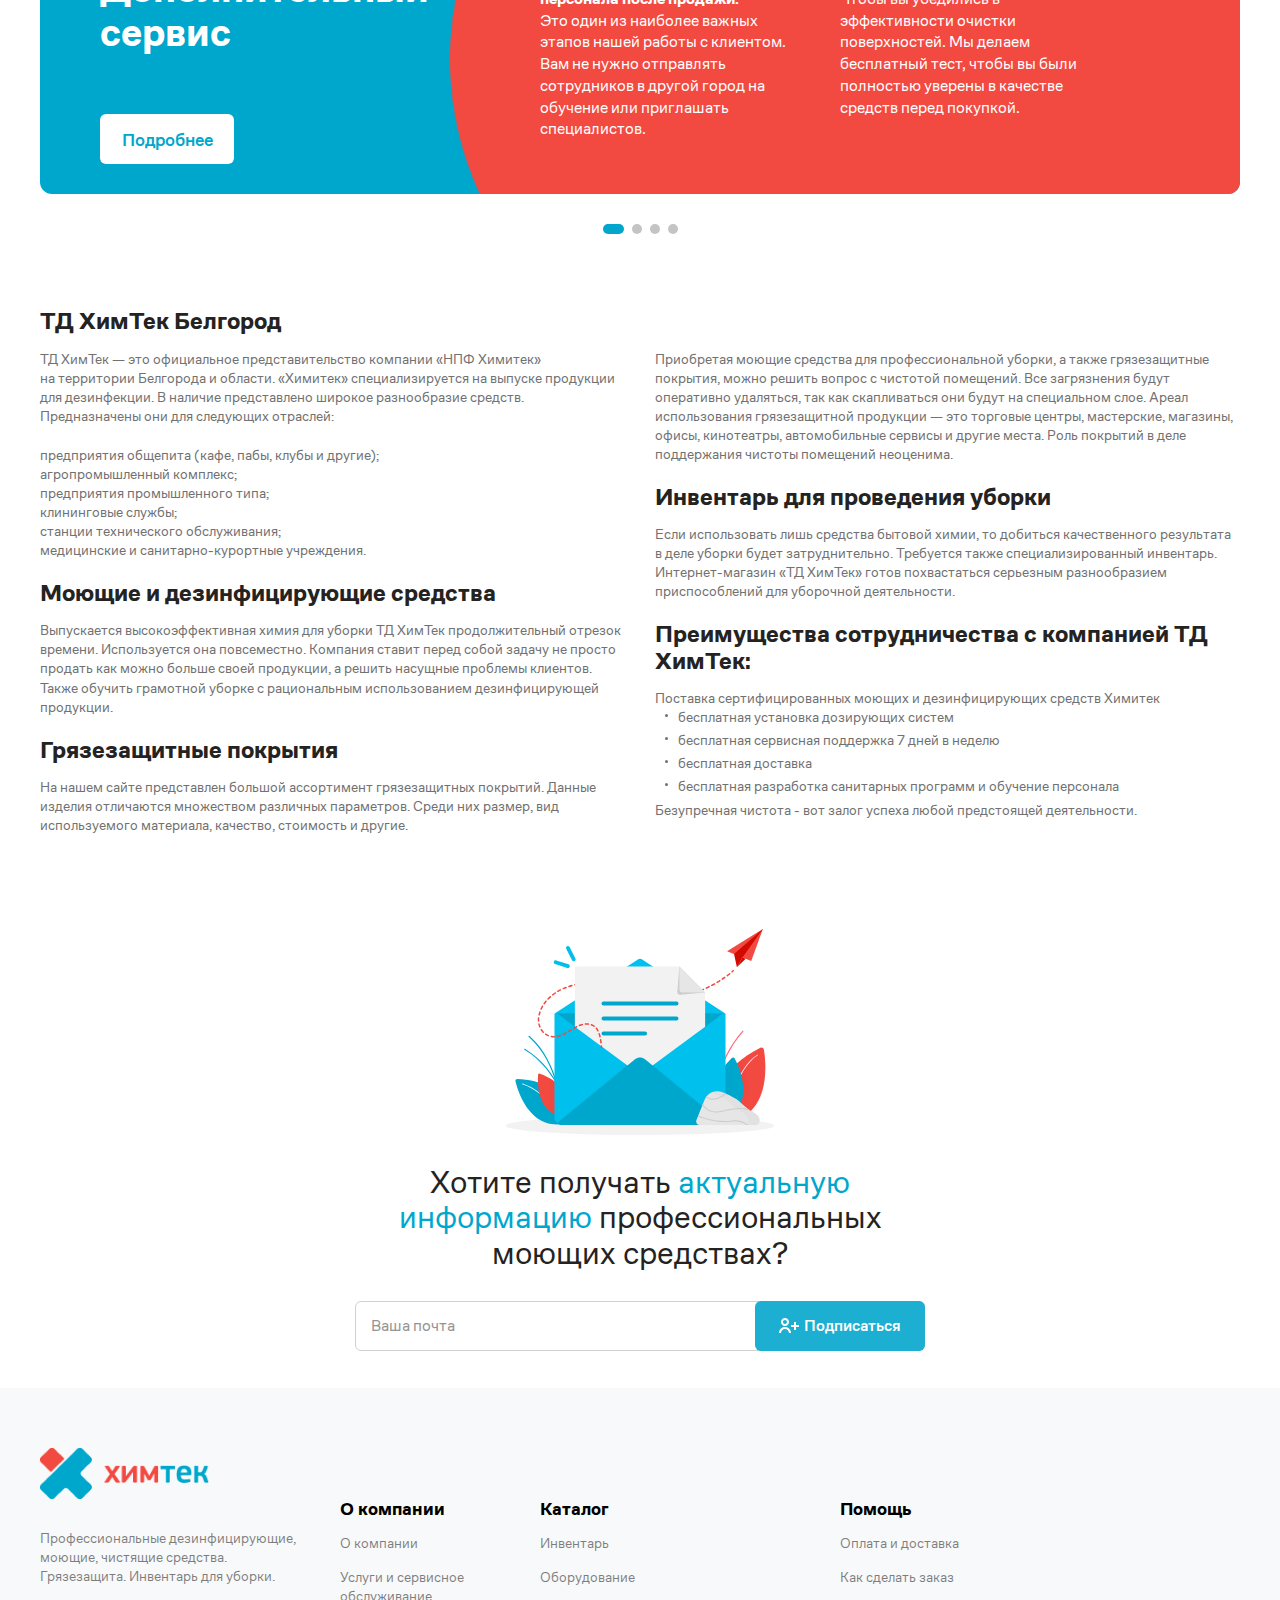
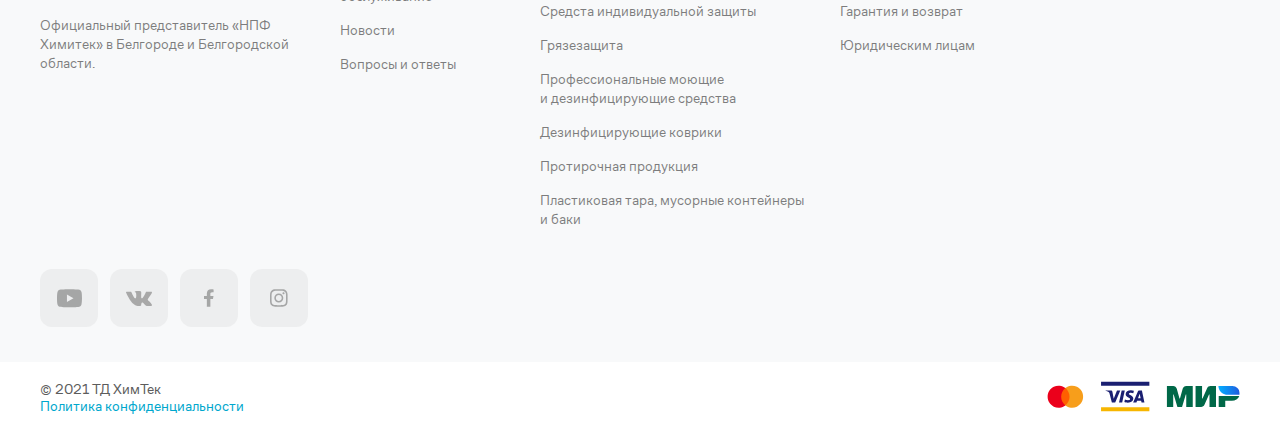
==== commit 09763326: "index-page" ====
--- a/index.html
+++ b/index.html
@@ -810,6 +810,99 @@
                                 <div class="news-index__item-date">2 октября 2021</div>
                             </div>
                         </div>
+                    </div>
+                </div>
+            </section>
+
+            <section class='service'>
+                <div class='container'>
+                    <div class='service__slider'>
+                        <div class='swiper-container'>
+                            <div class='swiper-wrapper'>
+                                <div class='swiper-slide'>
+                                    <div class="service__slider-item">
+                                        <div class="service__left">
+                                            <div class="service__title">Дополнительный сервис</div>
+                                            <a href="" class="service__btn btn">Подробнее</a>
+                                        </div>
+                                        <div class="service__right">
+                                            <div class="service__item">
+                                                <strong>Консультации и обучение персонала после продажи.</strong> Это один из наиболее важных этапов нашей работы с клиентом. Вам не нужно отправлять сотрудников в другой город на обучение или приглашать
+                                                специалистов.
+                                            </div>
+                                            <div class="service__item">
+                                                <strong>Бесплатный клин-тест.</strong> Чтобы вы убедились в эффективности очистки поверхностей. Мы делаем бесплатный тест, чтобы вы были полностью уверены в качестве средств перед покупкой.
+                                            </div>
+
+                                        </div>
+                                        <img src="images/service-bg.png" alt="" class="service__bg">
+
+                                    </div>
+                                </div>
+                                <div class='swiper-slide'>
+                                    <div class="service__slider-item">
+                                        <div class="service__left">
+                                            <div class="service__title">Дополнительный сервис</div>
+                                            <a href="" class="service__btn btn">Подробнее</a>
+                                        </div>
+                                        <div class="service__right">
+                                            <div class="service__item">
+                                                <strong>Консультации и обучение персонала после продажи.</strong> Это один из наиболее важных этапов нашей работы с клиентом. Вам не нужно отправлять сотрудников в другой город на обучение или приглашать
+                                                специалистов.
+                                            </div>
+                                            <div class="service__item">
+                                                <strong>Бесплатный клин-тест.</strong> Чтобы вы убедились в эффективности очистки поверхностей. Мы делаем бесплатный тест, чтобы вы были полностью уверены в качестве средств перед покупкой.
+                                            </div>
+
+                                        </div>
+                                        <img src="images/service-bg.png" alt="" class="service__bg">
+
+                                    </div>
+                                </div>
+                                <div class='swiper-slide'>
+                                    <div class="service__slider-item">
+                                        <div class="service__left">
+                                            <div class="service__title">Дополнительный сервис</div>
+                                            <a href="" class="service__btn btn">Подробнее</a>
+                                        </div>
+                                        <div class="service__right">
+                                            <div class="service__item">
+                                                <strong>Консультации и обучение персонала после продажи.</strong> Это один из наиболее важных этапов нашей работы с клиентом. Вам не нужно отправлять сотрудников в другой город на обучение или приглашать
+                                                специалистов.
+                                            </div>
+                                            <div class="service__item">
+                                                <strong>Бесплатный клин-тест.</strong> Чтобы вы убедились в эффективности очистки поверхностей. Мы делаем бесплатный тест, чтобы вы были полностью уверены в качестве средств перед покупкой.
+                                            </div>
+
+                                        </div>
+                                        <img src="images/service-bg.png" alt="" class="service__bg">
+
+                                    </div>
+                                </div>
+                                <div class='swiper-slide'>
+                                    <div class="service__slider-item">
+                                        <div class="service__left">
+                                            <div class="service__title">Дополнительный сервис</div>
+                                            <a href="" class="service__btn btn">Подробнее</a>
+                                        </div>
+                                        <div class="service__right">
+                                            <div class="service__item">
+                                                <strong>Консультации и обучение персонала после продажи.</strong> Это один из наиболее важных этапов нашей работы с клиентом. Вам не нужно отправлять сотрудников в другой город на обучение или приглашать
+                                                специалистов.
+                                            </div>
+                                            <div class="service__item">
+                                                <strong>Бесплатный клин-тест.</strong> Чтобы вы убедились в эффективности очистки поверхностей. Мы делаем бесплатный тест, чтобы вы были полностью уверены в качестве средств перед покупкой.
+                                            </div>
+
+                                        </div>
+                                        <img src="images/service-bg.png" alt="" class="service__bg">
+
+                                    </div>
+                                </div>
+                            </div>
+                        </div>
+                        <div class='swiper-pagination service__slider-pag'></div>
+
                     </div>
                 </div>
             </section>
@@ -853,8 +946,113 @@
                 </div>
             </section>
 
+            <section class='follow'>
+                <div class='container'>
+                    <div class='follow__inner'>
+                        <img src="images/feedback.svg" alt="" class="follow__img">
+                        <div class="follow__title">
+                            Хотите получать <strong> актуальную информацию </strong> профессиональных моющих средствах?
+                        </div>
+                        <form action="" class="follow__form">
+                            <input type="email" placeholder="Ваша почта">
+                            <button class="follow__form-btn btn btn-blue">
+                                <svg width="20" height="15" viewBox="0 0 20 15" fill="none" xmlns="http://www.w3.org/2000/svg">
+                                    <path d="M2 15H0C0 11.6863 2.68629 9 6 9C9.31371 9 12 11.6863 12 15H10C10 12.7909 8.20914 11 6 11C3.79086 11 2 12.7909 2 15ZM17 12H15V9H12V7H15V4H17V7H20V9H17V12ZM6 8C3.79086 8 2 6.20914 2 4C2 1.79086 3.79086 0 6 0C8.20914 0 10 1.79086 10 4C9.99724 6.208 8.208 7.99725 6 8ZM6 2C4.9074 2.00111 4.01789 2.87885 4.00223 3.97134C3.98658 5.06383 4.85057 5.9667 5.94269 5.99912C7.03481 6.03153 7.95083 5.1815 8 4.09V4.49V4C8 2.89543 7.10457 2 6 2Z" fill="white"/>
+                                </svg>
+                                <span>Подписаться</span>
+                            </button>
+                        </form>
+                    </div>
+                </div>
+            </section>
+
         </main>
 
+        <footer class="footer">
+            <section class='footer-top'>
+                <div class='container'>
+                    <a href="" class="footer__logo">
+                        <img src="images/logo.png" alt="">
+                    </a>
+                    <div class='footer-top__inner'>
+                        <div class="footer__col">
+                            <div class="footer__desc">Профессиональные дезинфицирующие, моющие, чистящие средства. Грязезащита. Инвентарь для уборки.</div>
+                            <div class="footer__desc">Официальный представитель «НПФ Химитек» в Белгороде и Белгородской области.</div>
+                        </div>
+                        <div class="footer__col">
+                            <div class="footer__title">О компании</div>
+                            <a href="" class="footer__link">О компании</a>
+                            <a href="" class="footer__link">Услуги и сервисное
+                                обслуживание</a>
+                            <a href="" class="footer__link">Новости</a>
+                            <a href="" class="footer__link">Вопросы и ответы</a>
+                        </div>
+                        <div class="footer__col">
+                            <div class="footer__title">Каталог</div>
+                            <a href="" class="footer__link">Инвентарь</a>
+                            <a href="" class="footer__link">Оборудование</a>
+                            <a href="" class="footer__link">Средста индивидуальной защиты</a>
+                            <a href="" class="footer__link">Грязезащита</a>
+                            <a href="" class="footer__link">Профессиональные моющие
+                                и дезинфицирующие средства</a>
+                            <a href="" class="footer__link">Дезинфицирующие коврики</a>
+                            <a href="" class="footer__link">Протирочная продукция</a>
+                            <a href="" class="footer__link">Пластиковая тара, мусорные контейнеры и баки</a>
+                        </div>
+                        <div class="footer__col">
+                            <div class="footer__title">Помощь</div>
+                            <a href="" class="footer__link">Оплата и доставка</a>
+                            <a href="" class="footer__link">Как сделать заказ</a>
+                            <a href="" class="footer__link">Гарантия и возврат</a>
+                            <a href="" class="footer__link">Юридическим лицам</a>
+                        </div>
+                    </div>
+                    <div class="footer__socials">
+                        <a href="" class="footer__socials-item">
+                            <svg width="25" height="19" viewBox="0 0 25 19" fill="none" xmlns="http://www.w3.org/2000/svg">
+                                <path d="M24.4776 3.01634C24.1901 1.90775 23.3429 1.03465 22.2673 0.738357C20.3177 0.199951 12.5 0.199951 12.5 0.199951C12.5 0.199951 4.68232 0.199951 2.73266 0.738357C1.65706 1.0347 0.80992 1.90775 0.522399 3.01634C0 5.02573 0 9.21814 0 9.21814C0 9.21814 0 13.4105 0.522399 15.4199C0.80992 16.5285 1.65706 17.3652 2.73266 17.6615C4.68232 18.2 12.5 18.2 12.5 18.2C12.5 18.2 20.3177 18.2 22.2673 17.6615C23.3429 17.3652 24.1901 16.5285 24.4776 15.4199C25 13.4105 25 9.21814 25 9.21814C25 9.21814 25 5.02573 24.4776 3.01634ZM9.94316 13.0245V5.41175L16.4772 9.21823L9.94316 13.0245Z" fill="#4E4E4E" fill-opacity="0.45"/>
+                            </svg>
+                        </a>
+                        <a href="" class="footer__socials-item">
+                            <svg width="26" height="15" viewBox="0 0 26 15" fill="none" xmlns="http://www.w3.org/2000/svg">
+                                <path d="M25.8621 13.5466C25.8306 13.478 25.8013 13.4211 25.774 13.3755C25.3229 12.554 24.4609 11.5456 23.1884 10.3502L23.1615 10.3228L23.1481 10.3094L23.1345 10.2956H23.1208C22.5433 9.73891 22.1776 9.36461 22.0245 9.17298C21.7442 8.80793 21.6815 8.43842 21.8346 8.06402C21.9428 7.78115 22.3492 7.18377 23.053 6.27105C23.4231 5.78734 23.7163 5.39966 23.9328 5.10759C25.4942 3.00858 26.1711 1.66729 25.9634 1.08319L25.8828 0.94669C25.8286 0.864514 25.6887 0.789337 25.4634 0.720777C25.2375 0.65236 24.9488 0.641046 24.5967 0.686641L20.6981 0.713873C20.635 0.691243 20.5448 0.693352 20.4273 0.720777C20.31 0.748201 20.2513 0.761961 20.2513 0.761961L20.1834 0.796241L20.1295 0.837425C20.0844 0.864657 20.0348 0.912554 19.9806 0.981019C19.9267 1.04924 19.8816 1.12931 19.8455 1.22055C19.4211 2.32475 18.9385 3.35139 18.3969 4.3004C18.063 4.86628 17.7563 5.3567 17.4762 5.77195C17.1965 6.18705 16.9619 6.49289 16.7725 6.68893C16.5828 6.88517 16.4117 7.04238 16.2579 7.16114C16.1045 7.27994 15.9873 7.33014 15.9062 7.31178C15.8249 7.29341 15.7483 7.2752 15.6758 7.25698C15.5495 7.1748 15.448 7.06304 15.3714 6.92161C15.2945 6.78017 15.2427 6.60215 15.2156 6.3877C15.1887 6.1731 15.1728 5.98851 15.1682 5.83332C15.164 5.67831 15.1659 5.45906 15.1751 5.17619C15.1845 4.89318 15.1887 4.70169 15.1887 4.60129C15.1887 4.25446 15.1954 3.87805 15.2088 3.47196C15.2225 3.06588 15.2335 2.74412 15.2428 2.50709C15.252 2.26981 15.2562 2.01877 15.2562 1.75412C15.2562 1.48947 15.2403 1.28192 15.2088 1.13128C15.1777 0.980826 15.13 0.834788 15.067 0.693209C15.0037 0.551773 14.9111 0.442364 14.7895 0.364694C14.6677 0.287121 14.5163 0.22556 14.3361 0.179821C13.8577 0.0703642 13.2486 0.011153 12.5084 0.00194768C10.8299 -0.0162712 9.75134 0.0933293 9.27303 0.330606C9.08351 0.430857 8.91202 0.567834 8.75868 0.741105C8.59619 0.941943 8.57353 1.05154 8.69083 1.06957C9.23239 1.1516 9.61578 1.34784 9.84143 1.65809L9.92274 1.82249C9.98599 1.9411 10.0491 2.1511 10.1124 2.45219C10.1755 2.75328 10.2162 3.08635 10.2341 3.45121C10.2792 4.11749 10.2792 4.68783 10.2341 5.16229C10.1889 5.63694 10.1463 6.00644 10.1055 6.2711C10.0648 6.53575 10.0039 6.75021 9.92274 6.91441C9.84143 7.07867 9.78733 7.17907 9.76021 7.2155C9.73314 7.25194 9.71057 7.27491 9.69264 7.28392C9.57534 7.32937 9.45334 7.35253 9.32708 7.35253C9.20063 7.35253 9.04729 7.28857 8.86683 7.16075C8.68642 7.03293 8.49918 6.85736 8.30511 6.63375C8.11105 6.41009 7.89218 6.09754 7.64843 5.69605C7.40486 5.29457 7.15214 4.82006 6.89042 4.27254L6.67388 3.87546C6.53851 3.62002 6.35359 3.24806 6.11894 2.75994C5.88415 2.27163 5.67661 1.79928 5.4962 1.343C5.42409 1.15136 5.31575 1.00547 5.17137 0.905075L5.10361 0.86389C5.05857 0.827453 4.98626 0.788761 4.88707 0.747529C4.78774 0.706345 4.68409 0.676811 4.57571 0.65864L0.866541 0.685873C0.487513 0.685873 0.230338 0.7727 0.0949232 0.946115L0.0407288 1.02815C0.0136553 1.07384 0 1.14681 0 1.24725C0 1.34765 0.0270735 1.47087 0.0812679 1.61676C0.622738 2.90359 1.21157 4.14462 1.84778 5.34007C2.48398 6.53551 3.03683 7.49847 3.50599 8.22809C3.97525 8.95823 4.45357 9.64734 4.94094 10.2951C5.42831 10.943 5.75091 11.3583 5.90875 11.5407C6.06679 11.7235 6.19092 11.8601 6.28115 11.9513L6.61964 12.2798C6.83622 12.4989 7.15428 12.7612 7.57394 13.0669C7.9937 13.3727 8.4584 13.6738 8.9683 13.9706C9.47828 14.267 10.0716 14.5088 10.7485 14.6958C11.4253 14.883 12.0841 14.9582 12.7249 14.9219H14.2817C14.5975 14.8944 14.8367 14.794 14.9992 14.6207L15.0531 14.5521C15.0893 14.4976 15.1232 14.413 15.1545 14.2991C15.1862 14.1851 15.2019 14.0594 15.2019 13.9227C15.1927 13.5304 15.2222 13.1768 15.2897 12.862C15.3572 12.5473 15.4341 12.31 15.5201 12.1502C15.6061 11.9906 15.7031 11.8558 15.8111 11.7466C15.9193 11.6372 15.9964 11.5709 16.0416 11.548C16.0865 11.5251 16.1224 11.5095 16.1495 11.5001C16.3661 11.4272 16.621 11.4978 16.9146 11.7125C17.2079 11.9269 17.4831 12.1917 17.7404 12.5064C17.9977 12.8214 18.3067 13.1748 18.6676 13.5672C19.0288 13.9596 19.3446 14.2514 19.6152 14.4433L19.8858 14.6076C20.0666 14.7172 20.3012 14.8176 20.5901 14.9088C20.8784 15 21.131 15.0228 21.3479 14.9772L24.8133 14.9226C25.1561 14.9226 25.4228 14.8652 25.612 14.7513C25.8015 14.6372 25.9141 14.5116 25.9504 14.3749C25.9867 14.2381 25.9886 14.0828 25.9573 13.9092C25.9252 13.7361 25.8936 13.6151 25.8621 13.5466Z" fill="#A8A8A8"/>
+                            </svg>
+                        </a>
+                        <a href="" class="footer__socials-item">
+                            <svg width="10" height="18" viewBox="0 0 10 18" fill="none" xmlns="http://www.w3.org/2000/svg">
+                                <path d="M8.9709 10.1L9.46872 6.91476H6.35612V4.8478C6.35612 3.97639 6.79093 3.12698 8.18496 3.12698H9.6V0.415139C9.6 0.415139 8.31589 0.199951 7.08815 0.199951C4.52483 0.199951 2.84933 1.72551 2.84933 4.4872V6.91476H0V10.1H2.84933V17.8H6.35612V10.1H8.9709Z" fill="#4E4E4E" fill-opacity="0.45"/>
+                            </svg>
+                        </a>
+                        <a href="" class="footer__socials-item">
+                            <svg width="18" height="18" viewBox="0 0 18 18" fill="none" xmlns="http://www.w3.org/2000/svg">
+                                <path d="M8.80196 4.48753C6.30479 4.48753 4.29055 6.50222 4.29055 8.99995C4.29055 11.4977 6.30479 13.5124 8.80196 13.5124C11.2991 13.5124 13.3134 11.4977 13.3134 8.99995C13.3134 6.50222 11.2991 4.48753 8.80196 4.48753ZM8.80196 11.9336C7.18822 11.9336 5.86896 10.618 5.86896 8.99995C5.86896 7.38192 7.18429 6.06629 8.80196 6.06629C10.4196 6.06629 11.735 7.38192 11.735 8.99995C11.735 10.618 10.4157 11.9336 8.80196 11.9336V11.9336ZM14.5502 4.30295C14.5502 4.88811 14.079 5.35546 13.4979 5.35546C12.9129 5.35546 12.4456 4.88419 12.4456 4.30295C12.4456 3.72172 12.9168 3.25045 13.4979 3.25045C14.079 3.25045 14.5502 3.72172 14.5502 4.30295ZM17.5382 5.37117C17.4714 3.96128 17.1494 2.71241 16.1168 1.68347C15.0881 0.654531 13.8395 0.332496 12.4299 0.261805C10.9772 0.179333 6.62282 0.179333 5.17006 0.261805C3.76442 0.328569 2.51583 0.650604 1.48319 1.67955C0.450552 2.70849 0.132515 3.95735 0.0618405 5.36724C-0.0206135 6.82032 -0.0206135 11.1757 0.0618405 12.6287C0.128589 14.0386 0.450552 15.2875 1.48319 16.3164C2.51583 17.3454 3.76049 17.6674 5.17006 17.7381C6.62282 17.8206 10.9772 17.8206 12.4299 17.7381C13.8395 17.6713 15.0881 17.3493 16.1168 16.3164C17.1455 15.2875 17.4675 14.0386 17.5382 12.6287C17.6206 11.1757 17.6206 6.82425 17.5382 5.37117V5.37117ZM15.6613 14.1879C15.3551 14.9576 14.7622 15.5506 13.9887 15.8609C12.8304 16.3204 10.082 16.2143 8.80196 16.2143C7.52196 16.2143 4.76957 16.3164 3.61521 15.8609C2.84564 15.5545 2.25276 14.9615 1.94258 14.1879C1.48319 13.0293 1.5892 10.2802 1.5892 8.99995C1.5892 7.71967 1.48712 4.96666 1.94258 3.81205C2.24883 3.0423 2.84172 2.44929 3.61521 2.13903C4.7735 1.67954 7.52196 1.78558 8.80196 1.78558C10.082 1.78558 12.8344 1.68347 13.9887 2.13903C14.7583 2.44536 15.3512 3.03838 15.6613 3.81205C16.1207 4.97059 16.0147 7.71967 16.0147 8.99995C16.0147 10.2802 16.1207 13.0332 15.6613 14.1879Z" fill="#4E4E4E" fill-opacity="0.45"/>
+                            </svg>
+                        </a>
+                    </div>
+                </div>
+            </section>
+            <section class='footer-bottom'>
+                <div class='container'>
+                    <div class='footer-bottom__inner'>
+                        <div class="footer-bottom__left">
+                            <div class="footer__by">© 2021 ТД ХимТек</div>
+                            <a href="" class="footer__privacy">Политика конфиденциальности</a>
+                        </div>
+                        <div class="footer__pay">
+                            <a href="" class="footer__pay-item">
+                                <img src="images/mastercard.svg" alt="">
+                            </a>
+                            <a href="" class="footer__pay-item">
+                                <img src="images/visa.svg" alt="">
+                            </a>
+                            <a href="" class="footer__pay-item">
+                                <img src="images/mir.svg" alt="">
+                            </a>
+                        </div>
+                    </div>
+                </div>
+            </section>
+        </footer>
 
 
         <script src="js/jquery-1.11.3.min.js"></script>
--- a/css/style.css
+++ b/css/style.css
@@ -479,9 +479,6 @@
 .header__mail:hover, .header__phone:hover {
   color: #F5F5F5;
 }
-.header__mail:hover path, .header__phone:hover path {
-  fill: #F5F5F5;
-}
 .header__mail svg, .header__phone svg {
   margin-right: 7px;
 }
@@ -1294,7 +1291,6 @@
 }
 .advantages__items {
   display: flex;
-  width: 1170px;
 }
 .advantages .swiper-slide {
   width: 370px !important;
@@ -1312,6 +1308,7 @@
   cursor: pointer;
 }
 .advantages__item {
+  flex-grow: 1;
   width: 370px;
   flex-shrink: 0;
   background: #00A7CD;
@@ -1558,6 +1555,138 @@
   width: calc(50% - 15px);
 }
 
+.service {
+  padding: 37px 0;
+  color: #FFFFFF;
+}
+.service .swiper-container {
+  overflow-x: hidden;
+}
+.service__bg {
+  position: absolute;
+  top: 100%;
+  right: 0;
+  top: 0;
+  width: calc(100% - 410px);
+  height: 100%;
+  border-radius: 0 12px 12px 0;
+  pointer-events: none;
+}
+.service__slider-item {
+  display: flex;
+  background: #00A7CD;
+  border-radius: 12px;
+  padding: 60px 60px 30px;
+}
+.service__slider-pag {
+  position: static;
+  width: 100%;
+  display: flex;
+  align-items: center;
+  justify-content: center;
+  margin-top: 30px;
+}
+.service__slider .swiper-pagination-bullet {
+  width: 10px;
+  height: 10px;
+  background: #C4C4C4;
+  margin: 0 4px;
+  opacity: 1;
+}
+.service__slider .swiper-pagination-bullet-active {
+  width: 21px;
+  border-radius: 28px;
+  background: #00A6CC;
+}
+.service__left {
+  width: 410px;
+  flex-shrink: 0;
+  position: relative;
+  z-index: 2;
+}
+.service__right {
+  flex-grow: 1;
+  padding-left: 30px;
+  position: relative;
+  z-index: 2;
+  display: flex;
+}
+.service__item {
+  width: 270px;
+  font-size: 16px;
+  line-height: 136%;
+}
+.service__item strong {
+  display: block;
+}
+.service__item:not(:last-child) {
+  margin-right: 30px;
+}
+.service__item-title {
+  font-weight: bold;
+}
+.service__title {
+  font-weight: bold;
+  font-size: 40px;
+  line-height: 110%;
+}
+.service__btn {
+  width: 134px;
+  height: 50px;
+  margin-top: 60px;
+  background: #FFFFFF;
+  border-radius: 6px;
+  font-weight: 500;
+  font-size: 18px;
+  line-height: 23px;
+  color: #00A7CD;
+}
+
+.follow {
+  padding: 37px 0;
+}
+.follow__inner {
+  max-width: 570px;
+  margin: 0 auto;
+  text-align: center;
+}
+.follow__img {
+  max-width: 270px;
+}
+.follow__title {
+  font-size: 32px;
+  line-height: 110%;
+  margin-top: 30px;
+}
+.follow__title strong {
+  color: #00A7CD;
+  font-weight: 400;
+}
+.follow__form {
+  position: relative;
+  margin-top: 30px;
+}
+.follow__form input {
+  width: 100%;
+  border: 1px solid #D1D1D1;
+  border-radius: 6px;
+  height: 50px;
+  padding: 0 180px 0 15px;
+}
+.follow__form-btn {
+  position: absolute;
+  font-weight: 500;
+  font-size: 16px;
+  line-height: 20px;
+  width: 170px;
+  height: 50px;
+  right: 0;
+  top: 0;
+}
+.follow__form-btn svg {
+  margin-right: 5px;
+}
+
 @media screen and (max-width: 1390px) {
   .main__slider-nav {
     width: 100%;
@@ -1589,6 +1718,19 @@
   .info__left, .info__right {
     width: 100%;
   }
+
+  .service__title {
+    font-size: 32px;
+  }
+  .service__left {
+    width: 310px;
+  }
+  .service__bg {
+    width: calc(100% - 310px);
+  }
+  .service__slider-item {
+    padding: 50px 30px 45px;
+  }
 }
 @media screen and (max-width: 992px) {
   .main .swiper-slide {
@@ -1602,6 +1744,22 @@
   .news-index__item-img {
     width: 70px;
     height: 70px;
+  }
+
+  .service__item {
+    width: 170px;
+  }
+  .service__left {
+    width: 290px;
+  }
+  .service__right {
+    padding-left: 0;
+  }
+  .service__bg {
+    width: calc(100% - 290px);
+  }
+  .service__item {
+    font-size: 13px;
   }
 }
 @media screen and (max-width: 790px) {
@@ -1654,6 +1812,58 @@
   .news-index__item:not(:last-child) {
     margin-bottom: 40px;
   }
+
+  .service__slider .swiper-slide {
+    overflow: hidden;
+  }
+  .service__slider-item {
+    display: block;
+    padding: 30px 30px 150px;
+  }
+  .service__slider-item:before {
+    content: '';
+    position: absolute;
+    width: 481px;
+    height: 481px;
+    border-radius: 50%;
+    z-index: 1;
+    background: #F24941;
+    bottom: 20px;
+    left: -180px;
+  }
+  .service__slider-pag {
+    margin-top: 20px;
+  }
+  .service__left {
+    width: 100%;
+    position: static;
+  }
+  .service__right {
+    width: 100%;
+    margin-top: 30px;
+    display: block;
+  }
+  .service__item:not(:last-child) {
+    margin-right: 0;
+    margin-bottom: 20px;
+  }
+  .service__bg {
+    display: none;
+  }
+  .service__btn {
+    position: absolute;
+    margin-top: 0;
+    left: 30px;
+    bottom: 40px;
+    z-index: 2;
+  }
+
+  .follow {
+    padding: 20px 0;
+  }
+  .follow__inner {
+    max-width: 100%;
+  }
 }
 @media screen and (max-width: 430px) {
   .advantages__items {
@@ -1666,354 +1876,188 @@
     padding: 0 20px;
   }
 }
+@media screen and (max-width: 400px) {
+  .service__title {
+    font-size: 28px;
+  }
+  .service__slider-item {
+    padding-left: 10px;
+    padding-right: 10px;
+  }
+  .service__slider-item:before {
+    left: -250px;
+  }
+
+  .follow__title {
+    font-size: 28px;
+  }
+  .follow__form-btn {
+    position: static;
+    width: 100%;
+    margin-top: 10px;
+  }
+}
 .footer__col {
-  width: 160px;
-  position: relative;
-}
-.footer__col:nth-child(1) {
-  width: 505px;
-  flex-shrink: 0;
-}
-.footer__head {
-  display: flex;
-  align-items: center;
-  padding-right: 58px;
+  margin-right: 30px;
+}
+.footer__col:nth-child(1), .footer__col:nth-child(3) {
+  width: 270px;
+}
+.footer__col:nth-child(2), .footer__col:nth-child(4) {
+  width: 170px;
 }
 .footer__logo {
-  width: 218px;
-  margin-right: 40px;
   display: block;
-  flex-shrink: 0;
-}
-.footer__logo img,
-.footer__logo svg {
+  width: 170px;
+}
+.footer__logo img {
   width: 100%;
 }
-.footer__langs {
-  display: flex;
-}
-.footer__lang {
-  width: 43px;
-  height: 43px;
-  border-radius: 2px;
+.footer__desc {
+  font-size: 14px;
+  line-height: 136%;
+  color: rgba(0, 0, 0, 0.5);
+  margin-top: 30px;
+}
+.footer__title {
+  font-weight: bold;
+  font-size: 18px;
+  line-height: 110%;
+  color: #000000;
+}
+.footer__link {
+  display: block;
+  margin-top: 15px;
+  font-size: 14px;
+  line-height: 136%;
+  color: rgba(0, 0, 0, 0.5);
+}
+.footer__socials {
+  margin-top: 40px;
+  display: flex;
+}
+.footer__socials-item {
+  width: 58px;
+  height: 58px;
+  background: rgba(203, 203, 203, 0.23);
+  border-radius: 12px;
   display: flex;
   align-items: center;
   justify-content: center;
-  transition: all .3s;
-  background-color: #85ab45;
-  border: 1px solid #a1bfa0;
-}
-.footer__lang--active {
-  border: 1px solid #ffffff;
-  background-color: #ffffff;
-  pointer-events: none;
-}
-.footer__lang:hover {
-  border: 1px solid #ffffff;
-  cursor: pointer;
-}
-.footer__lang:not(:last-child) {
-  margin-right: 5px;
-}
-.footer__lang img {
-  width: 19px;
-}
-.footer__title {
+}
+.footer__socials-item:hover {
+  background: rgba(108, 192, 227, 0.65);
+}
+.footer__socials-item:hover path {
+  fill: #00A6CC;
+  fill-opacity: 1;
+}
+.footer__socials-item:not(:last-child) {
+  margin-right: 12px;
+}
+.footer__by {
   font-size: 14px;
-  font-weight: 500;
-  color: #ffffff;
-  margin-bottom: 12px;
-}
-.footer__link {
-  font-size: 13px;
-  line-height: 32px;
-  font-weight: 400;
-  color: #d0e1b3;
+  line-height: 136%;
+  color: #5C5C5C;
+}
+.footer__privacy {
+  color: #00A7CD;
   display: block;
 }
-.footer__link:hover {
-  color: #ffffff;
-}
-.footer__info {
-  margin-top: 40px;
-}
-.footer__address, .footer__mail, .footer__phone {
-  display: flex;
-  align-items: center;
-  font-size: 14px;
-  font-weight: 400;
-  color: #ffffff;
-  margin-top: 20px;
-}
-.footer__address:hover, .footer__mail:hover, .footer__phone:hover {
-  color: #ccf18e;
-}
-.footer__address i, .footer__mail i, .footer__phone i {
+.footer__pay {
+  display: flex;
+  align-items: center;
+}
+.footer__pay-item {
+  display: block;
+}
+.footer__pay-item:not(:last-child) {
   margin-right: 15px;
-  width: 13px;
-  display: flex;
-  justify-content: center;
-  flex-shrink: 0;
-}
-.footer__address {
-  pointer-events: none;
-  padding-right: 58px;
-}
-.footer__phone {
-  margin-top: 0;
-  font-size: 16px;
-  font-weight: 500;
-}
-.footer__phones {
-  display: flex;
-  align-items: center;
-  margin-top: 20px;
-}
-.footer__whatsapp {
-  display: flex;
-  align-items: center;
-  margin-left: 16px;
-  color: #ffffff;
-}
-.footer__whatsapp:hover {
-  color: #ccf18e;
-}
-.footer__whatsapp strong {
-  margin: 0 15px;
-  font-weight: 500;
-  font-size: 16px;
-}
-.footer__whatsapp span {
-  font-size: 12px;
-  color: #ddebc4;
-}
-.footer__whatsapp i {
-  width: 3px;
-  height: 3px;
-  background-color: #9aca97;
-  display: block;
-}
-.footer__socials {
-  position: absolute;
-  right: 0;
-  top: 0;
-}
-.footer__socials-item {
-  width: 48px;
-  height: 48px;
-  background-color: #678b2b;
-  border-radius: 50%;
-  display: flex;
-  align-items: center;
-  justify-content: center;
-  margin-bottom: 7px;
-}
-.footer__socials-item:hover {
-  background-color: #466413;
-}
-.footer__privacy {
-  font-size: 12px;
-  font-weight: 400;
-  color: #c1d2a5;
-}
-.footer__by {
-  font-size: 10px;
-  font-weight: 400;
-  color: #c1d2a5;
-  margin-top: 10px;
-}
-.footer__by a:hover {
-  color: #ffffff;
 }
 
 .footer-top {
-  background-color: #85ab45;
-  position: relative;
-  padding: 40px 0;
-}
-.footer-top:after {
-  content: '';
-  position: absolute;
-  z-index: 1;
-  width: 100%;
-  height: 15px;
-  right: 0;
-  bottom: 0;
-  background-image: url(../images/wave4.png);
-  background-size: 100% 100%;
-  pointer-events: none;
+  background: #F8F9FA;
+  padding: 60px 0 35px;
 }
 .footer-top__inner {
   display: flex;
+}
+
+.footer-bottom {
+  background-color: #fff;
+}
+.footer-bottom__inner {
+  min-height: 68px;
+  display: flex;
   justify-content: space-between;
-}
-
-.footer-bottom {
-  background-color: #678b2b;
-  padding: 25px 0;
-}
-.footer-bottom__inner {
-  display: flex;
-}
-.footer-bottom__info {
-  display: flex;
-  align-items: center;
-}
-.footer-bottom__link {
-  font-size: 12px;
-  font-weight: 400;
-  color: #cbdeaa;
-  display: block;
-}
-.footer-bottom__link:not(:last-child) {
-  margin-right: 25px;
-}
-.footer-bottom__link:hover {
-  color: #ffffff;
-}
-
-@media screen and (max-width: 1240px) {
+  align-items: center;
+}
+
+@media screen and (max-width: 992px) {
   .footer__col:nth-child(1) {
-    width: 350px;
-  }
-  .footer__head {
-    display: block;
-  }
+    width: 100%;
+    display: flex;
+    flex-wrap: wrap;
+    margin-bottom: 15px;
+  }
+  .footer__desc {
+    width: 270px;
+    margin-right: 30px;
+    margin-top: 15px;
+  }
+
+  .footer-top {
+    padding: 30px 0;
+  }
+  .footer-top__inner {
+    flex-wrap: wrap;
+  }
+}
+@media screen and (max-width: 790px) {
   .footer__logo {
+    margin-bottom: 15px;
+  }
+  .footer__desc {
+    margin-top: 0;
+    margin-bottom: 30px;
+  }
+  .footer__link {
+    margin-bottom: 15px;
+  }
+  .footer__col {
+    margin-right: 20px;
+  }
+  .footer__col:nth-child(1) {
+    order: 1;
     margin-right: 0;
-    margin-bottom: 20px;
-  }
-  .footer__address {
-    padding-right: 0;
-  }
-  .footer__phones {
-    display: block;
-  }
-  .footer__whatsapp {
-    margin-top: 20px;
-    margin-left: 28px;
-  }
-  .footer__whatsapp strong {
-    margin-left: 0;
-  }
-  .footer__whatsapp i {
-    display: none;
-  }
-}
-@media screen and (max-width: 992px) {
-  .footer__col {
-    display: none;
-    position: static;
-  }
-  .footer__col:nth-child(1) {
-    display: block;
+  }
+  .footer__col:nth-child(2) {
+    order: 3;
+  }
+  .footer__col:nth-child(2), .footer__col:nth-child(3) {
+    width: 170px;
+  }
+  .footer__col:nth-child(4) {
+    order: 4;
+  }
+  .footer__col:nth-child(3) {
+    order: 2;
+  }
+
+  .footer-bottom__inner {
+    padding: 15px 0 50px;
+    flex-wrap: wrap;
+    justify-content: center;
+  }
+  .footer-bottom__left {
     width: 100%;
-  }
-  .footer__head {
-    display: flex;
-    padding-right: 0;
-  }
-  .footer__logo {
-    margin-right: 40px;
-    margin-bottom: 0;
-  }
-  .footer__info {
-    margin-top: 0;
-  }
-  .footer__address, .footer__mail, .footer__phone {
-    font-size: 12px;
-  }
-  .footer__address i, .footer__mail i, .footer__phone i {
-    margin-right: 10px;
-  }
-  .footer__phone {
-    font-size: 14px;
-  }
-  .footer__phones {
-    padding-right: 80px;
-  }
-  .footer__whatsapp {
-    margin-top: 9px;
-    display: block;
-    margin-left: 23px;
-  }
-  .footer__whatsapp strong {
-    font-size: 14px;
-  }
-  .footer__whatsapp span {
-    display: block;
-    margin-top: 6px;
-    font-size: 10px;
-  }
-  .footer__socials {
-    bottom: 15px;
-    top: unset;
-    display: flex;
-    align-items: center;
-  }
-  .footer__socials-item {
-    margin-left: 3px;
-    margin-bottom: 0;
-    width: 37px;
-    height: 37px;
-  }
-  .footer__socials-item svg {
-    height: 15px;
-    width: auto;
-  }
-  .footer__privacy {
-    font-size: 8px;
-    margin-top: 10px;
-  }
-  .footer__by {
-    font-size: 7px;
-    margin-top: 6px;
-  }
-
-  .footer-top {
-    padding: 15px 0 27px;
-  }
-  .footer-top:after {
-    height: 9px;
-    width: 990px;
-  }
-  .footer-top__inner {
-    position: relative;
-  }
-
-  .footer-bottom {
-    padding: 13px 0;
-  }
-  .footer-bottom__inner {
-    flex-wrap: wrap;
-  }
-  .footer-bottom__info {
-    order: -1;
-    display: block;
-  }
-  .footer-bottom__link {
-    font-size: 10px;
-    line-height: 16px;
-    margin-right: 0 !important;
-  }
-}
-@media screen and (max-width: 768px) {
-  .footer__logo {
-    width: 150px;
+    text-align: center;
+    margin-bottom: 10px;
+  }
+}
+@media screen and (max-width: 500px) {
+  .footer__col:nth-child(2) {
     margin-right: 0;
-  }
-  .footer__langs {
-    margin-left: auto;
-  }
-  .footer__lang {
-    width: 32px;
-    height: 32px;
-  }
-  .footer__lang:not(:last-child) {
-    margin-right: 3px;
-  }
-  .footer__lang img {
-    width: 14px;
   }
 }
 .catalog-prod--page {
@@ -3126,6 +3170,6 @@
 
 @media screen and (max-width: 790px) {
   .wrapper {
-    padding-bottom: 100px;
-  }
-}
+    padding-bottom: 80px;
+  }
+}
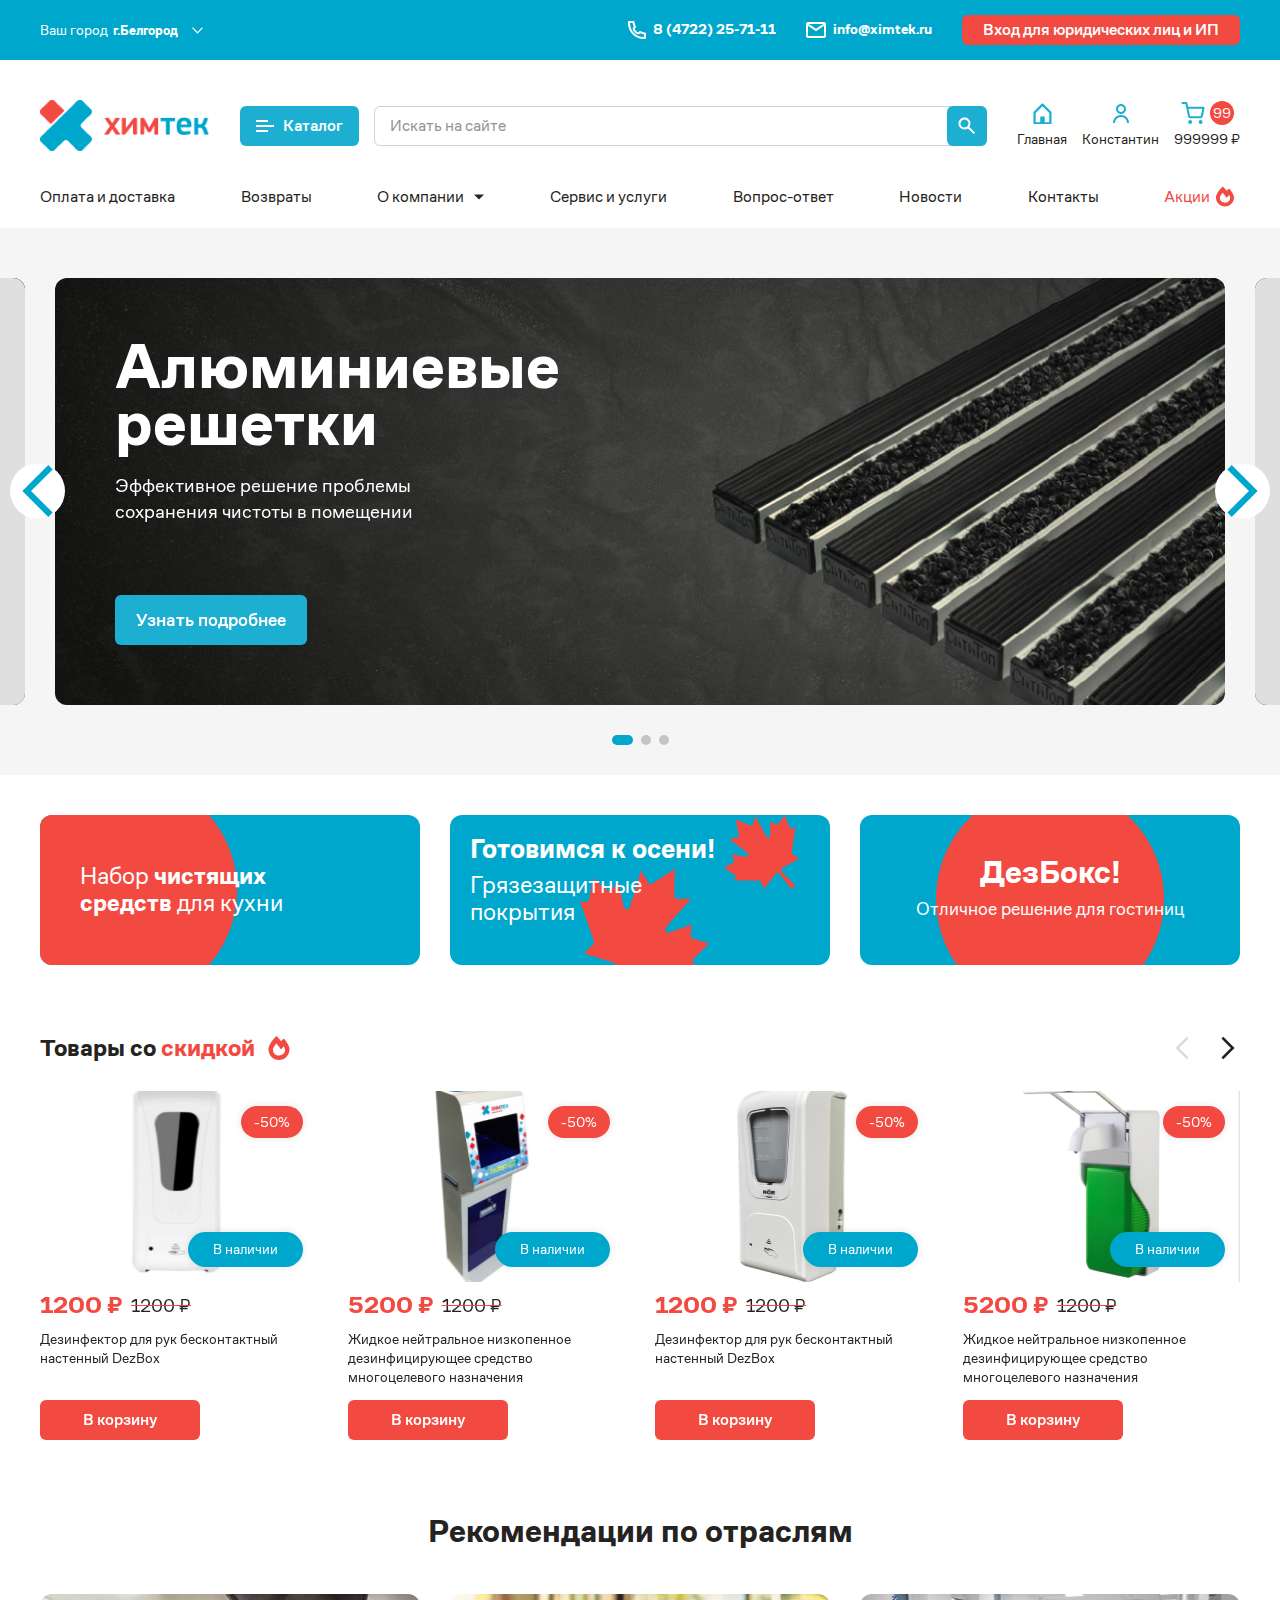
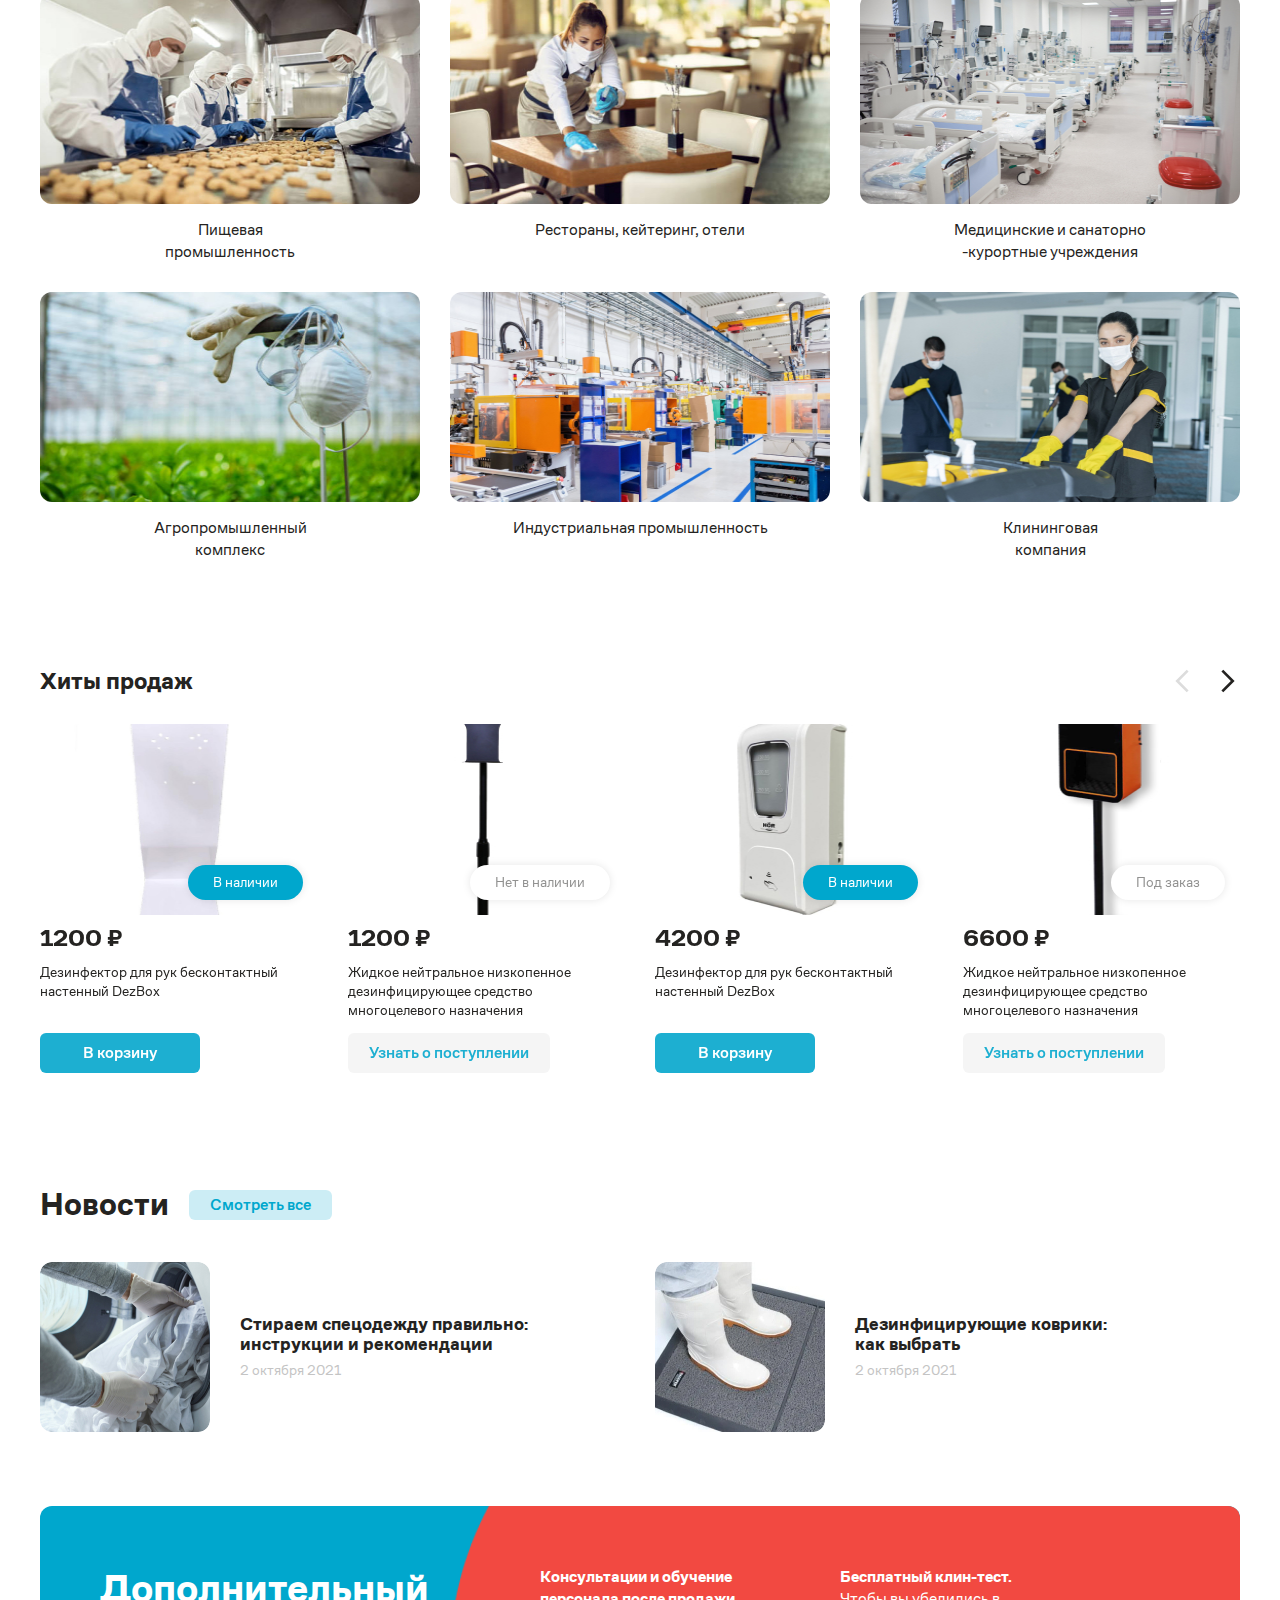
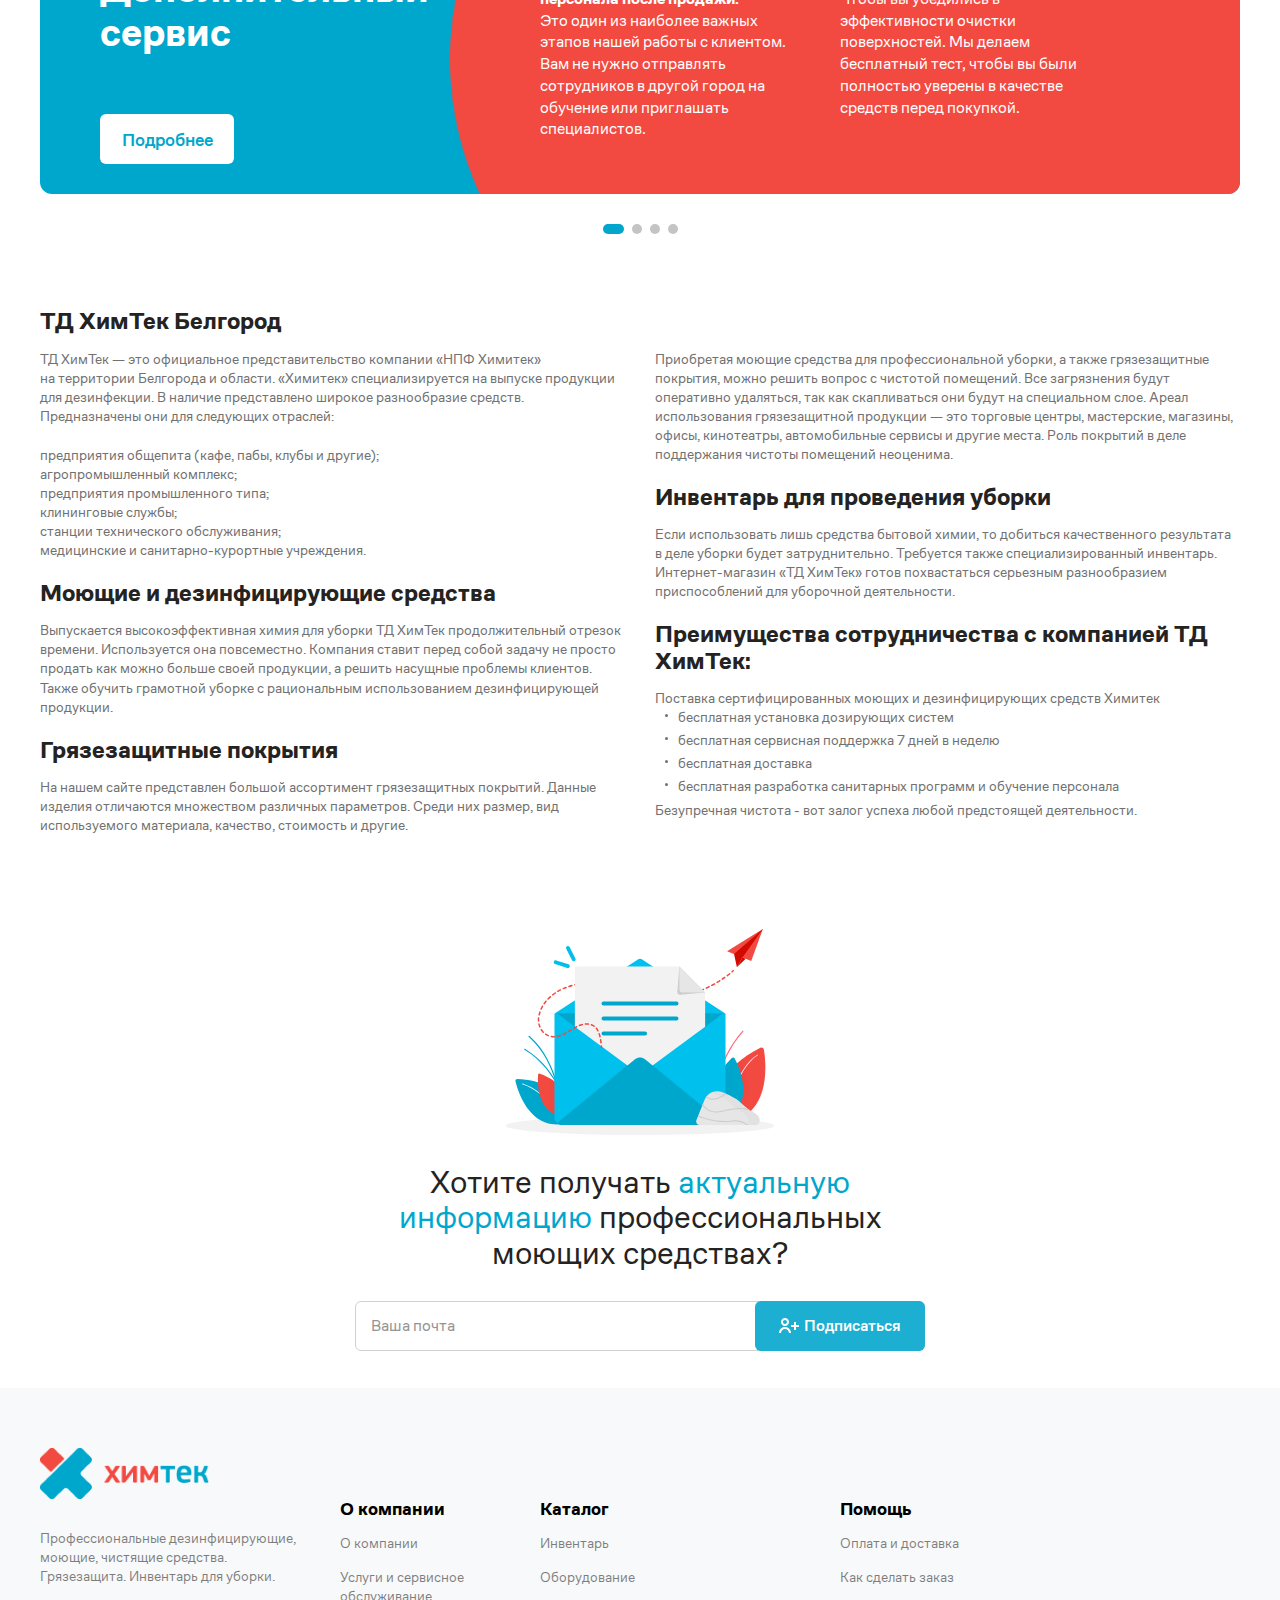
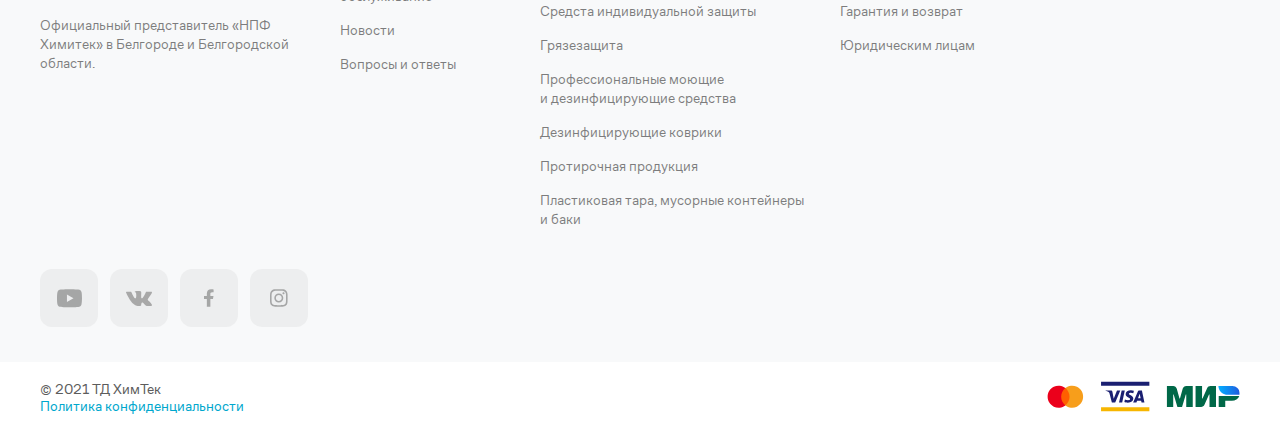
==== commit aec14fe9: "new pages" ====
--- a/index.html
+++ b/index.html
@@ -23,7 +23,7 @@
                     <div class='header-top__inner'>
                         <div class="header__city">
                             <div class="header__city-title">Ваш город</div>
-                            <select class="custom-select" name="" id="">
+                            <select class="city-select" name="" id="">
                                 <option value="">г.Белгород</option>
                                 <option value="">г.Москва</option>
                                 <option value="">г.Казань</option>
@@ -946,27 +946,29 @@
                 </div>
             </section>
 
-            <section class='follow'>
-                <div class='container'>
-                    <div class='follow__inner'>
-                        <img src="images/feedback.svg" alt="" class="follow__img">
-                        <div class="follow__title">
-                            Хотите получать <strong> актуальную информацию </strong> профессиональных моющих средствах?
-                        </div>
-                        <form action="" class="follow__form">
-                            <input type="email" placeholder="Ваша почта">
-                            <button class="follow__form-btn btn btn-blue">
-                                <svg width="20" height="15" viewBox="0 0 20 15" fill="none" xmlns="http://www.w3.org/2000/svg">
-                                    <path d="M2 15H0C0 11.6863 2.68629 9 6 9C9.31371 9 12 11.6863 12 15H10C10 12.7909 8.20914 11 6 11C3.79086 11 2 12.7909 2 15ZM17 12H15V9H12V7H15V4H17V7H20V9H17V12ZM6 8C3.79086 8 2 6.20914 2 4C2 1.79086 3.79086 0 6 0C8.20914 0 10 1.79086 10 4C9.99724 6.208 8.208 7.99725 6 8ZM6 2C4.9074 2.00111 4.01789 2.87885 4.00223 3.97134C3.98658 5.06383 4.85057 5.9667 5.94269 5.99912C7.03481 6.03153 7.95083 5.1815 8 4.09V4.49V4C8 2.89543 7.10457 2 6 2Z" fill="white"/>
-                                </svg>
-                                <span>Подписаться</span>
-                            </button>
-                        </form>
-                    </div>
-                </div>
-            </section>
+
 
         </main>
+
+        <section class='follow'>
+            <div class='container'>
+                <div class='follow__inner'>
+                    <img src="images/feedback.svg" alt="" class="follow__img">
+                    <div class="follow__title">
+                        Хотите получать <strong> актуальную информацию </strong> профессиональных моющих средствах?
+                    </div>
+                    <form action="" class="follow__form">
+                        <input type="email" placeholder="Ваша почта">
+                        <button class="follow__form-btn btn btn-blue">
+                            <svg width="20" height="15" viewBox="0 0 20 15" fill="none" xmlns="http://www.w3.org/2000/svg">
+                                <path d="M2 15H0C0 11.6863 2.68629 9 6 9C9.31371 9 12 11.6863 12 15H10C10 12.7909 8.20914 11 6 11C3.79086 11 2 12.7909 2 15ZM17 12H15V9H12V7H15V4H17V7H20V9H17V12ZM6 8C3.79086 8 2 6.20914 2 4C2 1.79086 3.79086 0 6 0C8.20914 0 10 1.79086 10 4C9.99724 6.208 8.208 7.99725 6 8ZM6 2C4.9074 2.00111 4.01789 2.87885 4.00223 3.97134C3.98658 5.06383 4.85057 5.9667 5.94269 5.99912C7.03481 6.03153 7.95083 5.1815 8 4.09V4.49V4C8 2.89543 7.10457 2 6 2Z" fill="white"/>
+                            </svg>
+                            <span>Подписаться</span>
+                        </button>
+                    </form>
+                </div>
+            </div>
+        </section>
 
         <footer class="footer">
             <section class='footer-top'>
--- a/css/style.css
+++ b/css/style.css
@@ -1,4 +1,3 @@
-@charset "UTF-8";
 @font-face {
   font-family: "CoFo Sans";
   src: url(../fonts/CoFoSans-Regular.ttf);
@@ -213,6 +212,11 @@
   background: rgba(245, 245, 245, 0.9);
 }
 
+.card {
+  position: relative;
+  padding-bottom: 53px;
+  height: 100%;
+}
 .card__img {
   height: 191px;
   display: flex;
@@ -221,6 +225,7 @@
 }
 .card__img img {
   max-height: 100%;
+  width: 100%;
 }
 .card__top {
   position: relative;
@@ -262,8 +267,47 @@
   box-shadow: 0px 0px 9px rgba(0, 0, 0, 0.1);
   border-radius: 100px;
 }
+.card__action {
+  position: absolute;
+  top: 15px;
+  right: 15px;
+  background: #FFFFFF;
+  box-shadow: 0px 2px 5px rgba(0, 0, 0, 0.1);
+  border-radius: 100px;
+  height: 32px;
+  padding: 0 25px;
+  font-size: 14px;
+  line-height: 136%;
+  display: flex;
+  align-items: center;
+  justify-content: center;
+  color: #F24941;
+}
+.card__colors {
+  display: flex;
+  flex-wrap: wrap;
+  margin-top: 13px;
+}
+.card__color {
+  width: 18px;
+  height: 18px;
+  border-radius: 50%;
+  margin-bottom: 5px;
+  margin-right: 5px;
+  cursor: pointer;
+}
+.card__sizes {
+  margin: 13px 0 5px;
+  display: flex;
+}
+.card__size {
+  font-size: 14px;
+  line-height: 136%;
+  color: rgba(36, 35, 33, 0.5);
+  margin-right: 5px;
+}
 .card__prices {
-  margin: 13px 0;
+  margin: 13px 0 0;
   display: flex;
   align-items: center;
 }
@@ -283,8 +327,11 @@
   font-size: 18px;
   line-height: 90%;
   color: #242321;
+  text-decoration: line-through;
+  text-decoration-color: #F24941;
 }
 .card__desc {
+  margin-top: 13px;
   font-size: 14px;
   line-height: 136%;
   color: #242321;
@@ -301,51 +348,51 @@
   font-size: 16px;
   line-height: 20px;
   padding: 0 20px;
-  margin-top: 13px;
+  position: absolute;
+  bottom: 0;
+  left: 0;
+}
+
+.custom-select li {
+  margin-left: 0;
+  margin-bottom: 0 !important;
+}
+.custom-select li:before {
+  display: none;
 }
 
 .breadcrumbs {
-  padding: 50px 0 25px;
-}
-.breadcrumbs__title {
-  text-align: center;
-  font-size: 30px;
-  line-height: 1.2;
-  font-weight: 500;
-  color: #4f924b;
-  text-transform: uppercase;
+  padding: 30px 0;
 }
 .breadcrumbs__wrap {
-  margin-top: 17px;
-  text-align: center;
   flex-wrap: wrap;
 }
 .breadcrumbs__wrap a:hover {
   color: #184515;
 }
 .breadcrumbs__item {
-  font-size: 10px;
-  line-height: 22px;
-  font-weight: 400;
-  color: #4f924b;
+  font-weight: 500;
+  font-size: 16px;
+  line-height: 20px;
+  color: #1DAFD1;
   position: relative;
 }
 .breadcrumbs__item:not(:first-child) {
-  margin-left: 13px;
-  padding-left: 13px;
+  margin-left: 17px;
+  padding-left: 17px;
 }
 .breadcrumbs__item:not(:first-child):before {
   content: '';
   position: absolute;
   z-index: 1;
-  width: 2px;
-  height: 2px;
-  background-color: #4f924b;
-  top: 6px;
-  left: 0;
+  width: 8px;
+  height: 14px;
+  background-image: url(../images/arrow-right-blue.svg);
+  top: 4px;
+  left: -4px;
 }
 .breadcrumbs__item:last-child {
-  color: #383838;
+  color: #242321;
 }
 .breadcrumbs__back {
   display: flex;
@@ -375,41 +422,70 @@
   transition: all .3s;
 }
 
-.ccalc {
-  display: flex;
-  align-items: center;
-  width: 70px;
-}
-.ccalc input {
-  flex-flow: 1;
+.custom-select {
+  height: 40px;
+  width: 100%;
+  float: unset;
+  background-color: transparent;
+  border: 1px solid #D1D1D1;
+  border-radius: 6px;
+  padding: 0;
+}
+.custom-select > span {
+  font-size: 16px;
+  line-height: 136%;
+  color: #242321;
+  height: 100%;
+  display: flex;
+  align-items: center;
+  padding: 0 30px 0 15px;
+  position: relative;
+}
+.custom-select > span:before {
+  content: '';
+  position: absolute;
+  z-index: 1;
+  background-image: url(../images/arrow-bottom-blue.svg);
+  background-repeat: no-repeat;
+  background-size: 100% 100%;
+  width: 24px;
+  height: 24px;
+  right: 15px;
+  top: 50%;
+  transform: translateY(-50%);
+  transition: all .1s;
+}
+.custom-select.open {
+  border-color: #1DAFD1;
+}
+.custom-select.open span:before {
+  transform: translateY(-50%) rotate(180deg);
+}
+.custom-select .list {
+  margin-top: 6px;
+  filter: drop-shadow(0px 0px 15px rgba(0, 0, 0, 0.1));
+  background: #FFFFFF;
+  border-radius: 0px 0px 12px 12px;
   border: none;
-  width: calc(100% - 42px);
-  text-align: center;
-  font-size: 12px;
-  line-height: 14px;
-  font-weight: 400;
-  color: #000000;
-}
-.ccalc button {
-  width: 21px;
-  height: 21px;
-  background-color: #ffffff;
-  border: 1px solid #663618;
-  border-radius: 3px;
-  font-size: 12px;
-  line-height: 12px;
-  font-weight: 400;
-  color: #663618;
-}
-.ccalc button:hover {
-  background-color: #663618;
-  color: #ffffff;
-}
-.ccalc button.disabled {
-  background-color: #ffffff;
-  border: 1px solid #e1d9d1;
-  pointer-events: none;
-  color: #e1d9d1;
+  box-shadow: none;
+  overflow: hidden;
+}
+.custom-select .option {
+  border: none;
+  height: 40px;
+  padding: 0 15px;
+  display: flex;
+  align-items: center;
+  font-size: 16px;
+  line-height: 136%;
+  color: #242321;
+}
+.custom-select .selected {
+  background-color: transparent;
+  background: url(../images/select-check.svg), linear-gradient(0deg, rgba(0, 166, 204, 0.1), rgba(0, 166, 204, 0.1)), #FFFFFF;
+  background-repeat: no-repeat, repeat;
+  background-position: right 15px center;
+  font-weight: 400 !important;
 }
 
 .red-star {
@@ -419,23 +495,6 @@
 @media screen and (max-width: 992px) {
   .breadcrumbs {
     padding: 20px 0;
-  }
-  .breadcrumbs__title {
-    font-size: 20px;
-  }
-  .breadcrumbs__wrap {
-    margin-top: 8px;
-  }
-  .breadcrumbs__item {
-    font-size: 8px;
-    line-height: 14px;
-  }
-  .breadcrumbs__item:not(:first-child) {
-    margin-left: 10px;
-    padding-left: 10px;
-  }
-  .breadcrumbs__item:not(:first-child):before {
-    top: 3px;
   }
 
   .pagination {
@@ -490,7 +549,7 @@
   line-height: 136%;
   margin-right: auto;
 }
-.header__city .custom-select {
+.header__city .city-select {
   height: 21px;
   padding: 0;
   width: unset;
@@ -500,7 +559,7 @@
   border: none;
   margin-left: 5px;
 }
-.header__city .custom-select span {
+.header__city .city-select span {
   color: #fff;
   font-weight: 700;
   display: flex;
@@ -510,6 +569,13 @@
   background-size: 11px auto;
   background-position: right center;
   background-image: url("data:image/svg+xml;charset=utf8,%3Csvg width='15' height='9' viewBox='0 0 15 9' fill='none' xmlns='http://www.w3.org/2000/svg'%3E%3Cpath d='M0.0756836 1.40692L7.50006 8.8313L14.9244 1.40692L13.6872 0.168799L7.50006 6.3568L1.31293 0.168799L0.0756836 1.40692Z' fill='white'/%3E%3C/svg%3E");
+}
+.header__city .city-select .option {
+  margin-bottom: 0 !important;
+  margin-left: 0;
+}
+.header__city .city-select .option:before {
+  display: none;
 }
 .header__logo {
   width: 170px;
@@ -1298,14 +1364,17 @@
 .advantages .mCSB_scrollTools .mCSB_draggerContainer {
   background-color: #ccc;
   height: 8px;
+  opacity: 0;
 }
 .advantages .mCSB_scrollTools.mCSB_scrollTools_horizontal {
   height: 8px;
+  opacity: 0;
 }
 .advantages .mCSB_dragger {
   height: 8px;
   background: #000;
   cursor: pointer;
+  opacity: 0;
 }
 .advantages__item {
   flex-grow: 1;
@@ -1399,6 +1468,23 @@
   align-items: center;
   justify-content: space-between;
 }
+.discount__link,
+.hit__link {
+  margin-left: 20px;
+  background: rgba(0, 167, 205, 0.2);
+  border-radius: 6px;
+  height: 30px;
+  padding: 0 20px;
+  font-weight: 500;
+  font-size: 16px;
+  line-height: 20px;
+  color: #00A7CD;
+}
+.discount__link:hover,
+.hit__link:hover {
+  background: rgba(0, 167, 205, 0.4);
+  color: #00A7CD;
+}
 .discount__title,
 .hit__title {
   display: flex;
@@ -1422,6 +1508,7 @@
 .hit__slider-nav {
   display: flex;
   align-items: center;
+  margin-left: 20px;
 }
 .discount__slider-prev, .discount__slider-next,
 .hit__slider-prev,
@@ -1732,6 +1819,11 @@
     padding: 50px 30px 45px;
   }
 }
+@media screen and (max-width: 1100px) {
+  .advantages__inner {
+    width: calc(100% + 60px);
+  }
+}
 @media screen and (max-width: 992px) {
   .main .swiper-slide {
     width: 770px !important;
@@ -1791,6 +1883,9 @@
     margin-top: 140px;
   }
 
+  .advantages__inner {
+    width: calc(100% + 20px);
+  }
   .advantages__item {
     margin-right: 15px !important;
   }
@@ -2060,1077 +2155,1006 @@
     margin-right: 0;
   }
 }
-.catalog-prod--page {
-  margin-top: 20px;
-}
-.catalog-prod--page:before {
+.catalog {
+  padding: 37px 0;
+}
+.catalog__inner {
+  display: flex;
+}
+.catalog__sidebar {
+  width: 270px;
+  flex-shrink: 0;
+  margin-right: 30px;
+}
+.catalog__sidebar-group {
+  padding: 10px;
+}
+.catalog__sidebar-group:nth-child(even) {
+  background: #F5F5F5;
+}
+.catalog__sidebar-group:not(:last-child) {
+  margin-bottom: 30px;
+}
+.catalog__sidebar-title {
+  display: block;
+  margin-bottom: 15px;
+  font-weight: bold;
+  font-size: 18px;
+  line-height: 90%;
+}
+.catalog__sidebar-title:hover {
+  color: #00A7CD;
+}
+.catalog__sidebar-link {
+  display: block;
+  font-size: 16px;
+  line-height: 156%;
+  margin-bottom: 10px;
+}
+.catalog__sidebar-link:hover {
+  color: #00A7CD;
+}
+.catalog__sidebar-link--hidden {
   display: none;
 }
-.catalog-prod--page .catalog-prod__items {
-  margin-top: 0;
-}
-
-.catalog-category {
-  border-top: 1px solid #ebe9e3;
-  padding: 50px 0 60px;
+.catalog__sidebar-all {
+  font-weight: 500;
+  font-size: 16px;
+  line-height: 20px;
+  color: #00A7CD;
+}
+.catalog__sidebar-all:hover {
+  color: #000;
+}
+.catalog__content {
+  width: calc(100% - 300px);
+}
+.catalog__content-top {
+  display: flex;
+  align-items: center;
+  justify-content: space-between;
+}
+.catalog__content-title {
+  margin-bottom: 0;
+}
+.catalog-slider .swiper-container {
+  overflow-x: hidden;
+}
+.catalog__select-block {
+  width: 270px;
+  margin-left: 20px;
+}
+.catalog__items {
+  display: grid;
+  grid-template-columns: 1fr 1fr 1fr;
+  gap: 40px 30px;
+  margin-top: 30px;
+}
+
+.catalog-slider {
+  margin-bottom: 30px;
+  padding-bottom: 30px;
+  border-bottom: 1px solid #F5F5F5;
+}
+.catalog-slider .swiper-slide {
+  height: 100%;
+  min-height: 385px;
+}
+.catalog-slider .swiper-slide .card {
+  position: static;
+}
+.catalog-slider .swiper-slide .card__img img {
+  border-radius: 12px;
+}
+
+.catalog-nav {
+  margin-bottom: 30px;
+}
+.catalog-nav__back {
+  display: flex;
+  align-items: center;
+  font-weight: 500;
+  font-size: 16px;
+  line-height: 20px;
+  color: #1DAFD1;
+  margin-bottom: 15px;
+}
+.catalog-nav__back:hover {
+  color: #000;
+}
+.catalog-nav__back:hover path {
+  fill: #000;
+}
+.catalog-nav__back svg {
+  margin-right: 5px;
+}
+.catalog-nav__item {
+  margin-bottom: 5px;
+}
+.catalog-nav__item-show {
+  padding: 5px 10px;
+  font-size: 16px;
+  line-height: 136%;
+  cursor: pointer;
+}
+.catalog-nav__item-show span {
+  color: rgba(36, 35, 33, 0.5);
+}
+.catalog-nav__item-show--active ~ .catalog-nav__item-hidden {
+  display: block;
+}
+.catalog-nav__item-hidden {
+  padding: 10px 25px;
+  display: none;
+}
+.catalog-nav__subitem:not(:last-child) {
+  margin-bottom: 5px;
+}
+.catalog-nav__subitem-show {
+  font-size: 16px;
+  line-height: 136%;
+}
+.catalog-nav__subitem-show span {
+  color: rgba(36, 35, 33, 0.5);
+}
+.catalog-nav__subitem-show--active ~ .catalog-nav__subitem-hidden {
+  display: block;
+}
+.catalog-nav__subitem-hidden {
+  padding: 5px 20px;
+  display: none;
+}
+.catalog-nav__link {
+  display: block;
+  font-size: 16px;
+  line-height: 136%;
+  color: rgba(36, 35, 33, 0.5);
+}
+.catalog-nav__link:not(:last-child) {
+  margin-bottom: 10px;
+}
+
+.catalog-filter__mob {
+  display: none;
+}
+.catalog-filter__title {
+  margin-bottom: 25px;
+}
+.catalog-filter__item {
+  margin-bottom: 30px;
+}
+.catalog-filter__price {
+  margin-top: 35px;
+}
+.catalog-filter__price-range {
+  width: calc(100% - 15px);
+  margin-left: 5px;
+}
+.catalog-filter__price-inputs {
+  display: flex;
+  justify-content: space-between;
+  margin-top: 35px;
+}
+.catalog-filter__price-group {
   position: relative;
-  margin-top: 15px;
-}
-.catalog-category:after {
+  width: calc(50% - 10px);
+}
+.catalog-filter__price-group input {
+  height: 40px;
+  width: 100%;
+  border: 1px solid #DCDCDC;
+  border-radius: 6px;
+  padding: 0 15px 0 35px;
+}
+.catalog-filter__price-group label {
+  position: absolute;
+  bottom: 11px;
+  left: 15px;
+  color: rgba(36, 35, 33, 0.5);
+  margin-bottom: 0;
+  font-weight: 400;
+}
+.catalog-filter .noUi-connect {
+  background: #1DAFD1;
+}
+.catalog-filter .noUi-horizontal {
+  height: 2px;
+  border: none;
+}
+.catalog-filter .noUi-horizontal .noUi-handle {
+  width: 21px;
+  height: 21px;
+  background: #FFFFFF;
+  border: 2px solid #DCDCDC;
+  border-radius: 50%;
+  top: -10px;
+  box-shadow: none;
+  cursor: pointer;
+}
+.catalog-filter .noUi-horizontal .noUi-handle:before, .catalog-filter .noUi-horizontal .noUi-handle:after {
+  display: none;
+}
+.catalog-filter__check {
+  margin-left: 4px;
+  position: relative;
+  margin-bottom: 12px;
+}
+.catalog-filter__check input {
+  position: absolute;
+  width: 1px;
+  height: 1px;
+  opacity: 0;
+}
+.catalog-filter__check input:checked + label:before {
+  background-image: url(../images/checked.svg);
+}
+.catalog-filter__check label {
+  padding-left: 25px;
+  position: relative;
+  font-size: 16px;
+  line-height: 136%;
+  margin-bottom: 0;
+  font-weight: normal;
+  min-height: 22px;
+  cursor: pointer;
+}
+.catalog-filter__check label:before {
+  content: '';
+  position: absolute;
+  z-index: 1;
+  top: 2.5px;
+  left: 0;
+  background-image: url(../images/check.svg);
+  background-size: 100% 100%;
+  width: 17px;
+  height: 17px;
+  transition: all .2s;
+}
+.catalog-filter__check--hidden {
+  display: none;
+}
+.catalog-filter__check--color label {
+  display: flex;
+  align-items: center;
+}
+.catalog-filter__check--color label i {
+  width: 18px;
+  height: 18px;
+  border-radius: 50%;
+  margin-right: 5px;
+}
+.catalog-filter__radio {
+  margin-left: 4px;
+  position: relative;
+  margin-bottom: 12px;
+}
+.catalog-filter__radio input {
+  position: absolute;
+  width: 1px;
+  height: 1px;
+  opacity: 0;
+}
+.catalog-filter__radio input:checked + label:before {
+  background-image: url(../images/radio-checked.svg);
+}
+.catalog-filter__radio label {
+  padding-left: 25px;
+  position: relative;
+  font-size: 16px;
+  line-height: 136%;
+  margin-bottom: 0;
+  font-weight: normal;
+  min-height: 22px;
+  cursor: pointer;
+}
+.catalog-filter__radio label:before {
+  content: '';
+  position: absolute;
+  z-index: 1;
+  top: 4px;
+  left: 0;
+  background-image: url(../images/radio.svg);
+  background-size: 100% 100%;
+  width: 14px;
+  height: 14px;
+  transition: all .2s;
+}
+.catalog-filter__all {
+  font-weight: 500;
+  font-size: 16px;
+  line-height: 20px;
+  color: #00A7CD;
+}
+.catalog-filter__less, .catalog-filter__refresh {
+  width: 100%;
+  height: 40px;
+  font-weight: 500;
+  font-size: 16px;
+  line-height: 20px;
+  margin-bottom: 15px;
+}
+.catalog-filter__refresh {
+  background: #F5F5F5;
+  color: #F24941;
+}
+.catalog-filter__less {
+  background: linear-gradient(0deg, rgba(0, 166, 204, 0.1), rgba(0, 166, 204, 0.1)), #FFFFFF;
+  color: #00A7CD;
+}
+
+@media screen and (max-width: 1200px) {
+  .catalog-slider .discount__top {
+    align-items: flex-start;
+  }
+  .catalog-slider .discount__title {
+    flex-wrap: wrap;
+    margin-right: 15px;
+  }
+  .catalog-slider .discount__title span {
+    width: 100%;
+  }
+  .catalog-slider .discount__link {
+    margin-left: 0;
+    margin-top: 20px;
+  }
+  .catalog-slider .discount__slider-nav {
+    padding-top: 2px;
+    margin-left: 0;
+  }
+
+  .catalog__items {
+    grid-template-columns: 1fr 1fr;
+    column-gap: 15px;
+  }
+}
+@media screen and (max-width: 790px) {
+  .catalog {
+    padding: 20px 0;
+  }
+  .catalog__inner {
+    display: block;
+    position: relative;
+  }
+  .catalog__sidebar {
+    margin-right: 0;
+    width: 100%;
+    position: relative;
+  }
+  .catalog__sidebar-group {
+    padding: 0;
+  }
+  .catalog__sidebar-group:not(:last-child) {
+    margin-bottom: 20px;
+  }
+  .catalog__sidebar-group:nth-child(even) {
+    background-color: transparent;
+  }
+  .catalog__sidebar-all {
+    display: none;
+  }
+  .catalog__sidebar-title {
+    padding-right: 30px;
+    position: relative;
+  }
+  .catalog__sidebar-title:before {
+    content: '';
+    position: absolute;
+    z-index: 1;
+    background-image: url(../images/arrow-bottom.svg);
+    width: 24px;
+    height: 24px;
+    top: -1px;
+    right: 0;
+    background-size: 100% 100%;
+    transition: all .2s;
+  }
+  .catalog__sidebar-title--active {
+    color: #00A7CD;
+  }
+  .catalog__sidebar-title--active:before {
+    transform: rotate(180deg);
+  }
+  .catalog__sidebar-title--active ~ .catalog__sidebar-link {
+    display: block !important;
+  }
+  .catalog__sidebar-link {
+    display: none;
+  }
+  .catalog__sidebar-link--hidden {
+    display: none;
+  }
+  .catalog__content {
+    width: 100%;
+    margin-top: 40px;
+  }
+  .catalog__select {
+    height: 40px;
+    background: #1DAFD1 !important;
+    border: none;
+  }
+  .catalog__select > span {
+    color: #FFFFFF;
+  }
+  .catalog__select > span:before {
+    background-image: url(../images/select-arrow-white.svg);
+  }
+  .catalog__select-block {
+    position: absolute;
+    top: 0;
+    left: 0;
+    width: calc(50% - 8px);
+    margin-left: 0;
+  }
+  .catalog__items {
+    gap: 30px;
+  }
+
+  .catalog-nav__items {
+    display: none;
+  }
+  .catalog-nav__back {
+    font-weight: bold;
+    font-size: 18px;
+    line-height: 90%;
+    color: #242321;
+    margin-bottom: 20px;
+    padding-right: 30px;
+    position: relative;
+  }
+  .catalog-nav__back:before {
+    content: '';
+    position: absolute;
+    z-index: 1;
+    background-image: url(../images/arrow-bottom.svg);
+    width: 24px;
+    height: 24px;
+    top: -1px;
+    right: 0;
+    background-size: 100% 100%;
+    transition: all .2s;
+  }
+  .catalog-nav__back--active {
+    color: #00A7CD;
+  }
+  .catalog-nav__back--active:before {
+    transform: rotate(180deg);
+  }
+  .catalog-nav__back--active ~ .catalog-nav__items {
+    display: block !important;
+  }
+  .catalog-nav__back svg {
+    display: none;
+  }
+
+  .catalog-filter {
+    display: none;
+    margin-top: 21px;
+  }
+  .catalog-filter__mob {
+    display: flex;
+    align-items: center;
+    justify-content: flex-end;
+  }
+  .catalog-filter__open {
+    width: calc(50% - 8px);
+    height: 40px;
+    font-weight: 500;
+    font-size: 16px;
+    line-height: 20px;
+  }
+  .catalog-filter__open svg {
+    margin-right: 5px;
+  }
+  .catalog-filter__item-content {
+    display: none;
+  }
+  .catalog-filter__title {
+    font-weight: bold;
+    padding-right: 30px;
+    font-size: 18px;
+    line-height: 90%;
+    color: #242321;
+    position: relative;
+    cursor: pointer;
+  }
+  .catalog-filter__title:before {
+    content: '';
+    position: absolute;
+    z-index: 1;
+    background-image: url(../images/arrow-bottom.svg);
+    width: 24px;
+    height: 24px;
+    top: -1px;
+    right: 0;
+    background-size: 100% 100%;
+    transition: all .2s;
+  }
+  .catalog-filter__title--active {
+    color: #00A7CD;
+  }
+  .catalog-filter__title--active:before {
+    transform: rotate(180deg);
+  }
+  .catalog-filter__title--active ~ .catalog-filter__item-content {
+    display: block !important;
+  }
+}
+@media screen and (max-width: 415px) {
+  .catalog__items {
+    grid-template-columns: 1fr;
+  }
+}
+@media screen and (max-width: 350px) {
+  .catalog-slider .discount__title {
+    font-size: 20px;
+  }
+}
+.catalog-item__inner {
+  display: flex;
+}
+.catalog-item__left {
+  width: 670px;
+  margin-right: 30px;
+  flex-shrink: 0;
+}
+.catalog-item__right {
+  flex-grow: 1;
+}
+.catalog-item__gallery-big {
+  width: 100%;
+  height: 400px;
+}
+.catalog-item__gallery-big-item {
+  width: 100%;
+  height: 100%;
+  display: flex;
+  align-items: center;
+  justify-content: center;
+}
+.catalog-item__gallery-big-item img {
+  max-width: 100%;
+  max-height: 100%;
+}
+.catalog-item__gallery-small {
+  margin-top: 25px;
+}
+.catalog-item__gallery-small .swiper-slide {
+  width: 200px !important;
+  position: relative;
+  cursor: pointer;
+}
+.catalog-item__gallery-small .swiper-slide:before {
   content: '';
   position: absolute;
   z-index: 1;
   width: 100%;
-  height: 15px;
-  right: 0;
-  bottom: 0;
-  background-image: url(../images/wave3.png);
-  background-size: 100% 100%;
-  pointer-events: none;
-}
-.catalog-category__items {
-  display: grid;
-  grid-template-columns: 1fr 1fr;
-  gap: 20px;
-}
-.catalog-category__item {
-  height: 108px;
-  background-color: #f7f5f0;
-  border-radius: 5px;
+  height: 100%;
+  border: 1px solid #1DAFD1;
+  border-radius: 12px;
+  left: 0;
+  top: 0;
+  opacity: 0;
+  transition: all .3s;
+}
+.catalog-item__gallery-small .swiper-slide-thumb-active:before {
+  opacity: 1;
+}
+.catalog-item__gallery-small-item {
+  width: 100%;
+  height: 170px;
+  display: flex;
+  align-items: center;
+  justify-content: center;
+}
+.catalog-item__gallery-small-item img {
+  max-width: 100%;
+  max-height: 100%;
+}
+.catalog-item__info {
+  margin-top: 10px;
+  max-width: 670px;
+}
+.catalog-item__tabs {
+  display: flex;
+  align-items: center;
+  justify-content: space-between;
+  margin-bottom: 27px;
+}
+.catalog-item__tab {
+  padding-bottom: 5px;
+  font-weight: bold;
+  font-size: 18px;
+  line-height: 110%;
   position: relative;
-  display: flex;
-  align-items: center;
-  justify-content: center;
-}
-.catalog-category__item:hover {
-  cursor: pointer;
-}
-.catalog-category__item:hover:before {
-  opacity: 1;
-}
-.catalog-category__item:hover .catalog-category__item-title {
-  color: #9ac354;
-}
-.catalog-category__item:before {
-  transition: all .3s;
+}
+.catalog-item__tab:before {
   content: '';
   position: absolute;
   z-index: 1;
-  border: 2px solid #9ac354;
+  background: #1DAFD1;
+  width: 100%;
+  height: 2px;
+  transition: all .3s;
+  bottom: 0;
+  left: 0;
+  opacity: 0;
+}
+.catalog-item__tab:hover {
+  cursor: pointer;
+}
+.catalog-item__tab:hover:before {
+  opacity: 1;
+}
+.catalog-item__tab--active {
+  pointer-events: none;
+}
+.catalog-item__tab--active:before {
+  opacity: 1;
+}
+.catalog-item__content {
+  display: none;
+}
+.catalog-item__content--active {
+  display: block;
+}
+.catalog-item__feedback-item {
+  padding-bottom: 10px;
+  margin-bottom: 10px;
+  border-bottom: 1px solid #F5F5F5;
+}
+.catalog-item__feedback-item-name {
+  font-weight: bold;
+  font-size: 16px;
+  line-height: 136%;
+}
+.catalog-item__feedback-item-date {
+  font-size: 14px;
+  line-height: 136%;
+  color: rgba(36, 35, 33, 0.5);
+  margin-top: 5px;
+}
+.catalog-item__feedback-item-desc {
+  font-size: 16px;
+  line-height: 136%;
+  margin-top: 5px;
+}
+.catalog-item__feedback-item-images {
+  display: grid;
+  grid-template-columns: 1fr 1fr 1fr;
+  gap: 15px;
+  margin-top: 15px;
+}
+.catalog-item__feedback-item-image {
+  border: 1px solid #1DAFD1;
+  border-radius: 12px;
+  display: flex;
+  align-items: center;
+  justify-content: center;
+}
+.catalog-item__feedback-item-image img {
+  border-radius: 12px;
+  max-width: 100%;
+  max-height: 100%;
+}
+.catalog-item__newfeedback-form {
+  margin-top: 23px;
+}
+.catalog-item__newfeedback-form-group {
+  margin-bottom: 15px;
+}
+.catalog-item__newfeedback-form-group input,
+.catalog-item__newfeedback-form-group textarea {
+  width: 270px;
+  height: 40px;
+  padding: 0 15px;
+  border: 1px solid #DCDCDC;
+  border-radius: 6px;
+}
+.catalog-item__newfeedback-form-group textarea {
+  padding: 9px 15px;
+  height: 133px;
+  width: 100%;
+  resize: none;
+}
+.catalog-item__newfeedback-buttons {
+  display: flex;
+  align-items: center;
+}
+.catalog-item__newfeedback-btn {
+  flex-grow: 1;
+  height: 50px;
+  margin-right: 15px;
+  font-weight: 500;
+  font-size: 16px;
+  line-height: 20px;
+}
+.catalog-item__newfeedback-img {
+  flex-shrink: 0;
+  width: 174px;
+  height: 50px;
+  background: linear-gradient(0deg, rgba(0, 166, 204, 0.1), rgba(0, 166, 204, 0.1)), #FFFFFF;
+  font-weight: 500;
+  font-size: 16px;
+  line-height: 20px;
+  color: #00A7CD;
+  position: relative;
+  cursor: pointer;
+}
+.catalog-item__newfeedback-img input {
+  position: absolute;
+  left: 0;
+  top: 0;
   width: 100%;
   height: 100%;
-  left: 0;
-  top: 0;
-  pointer-events: none;
+  cursor: pointer;
   opacity: 0;
-  border-radius: 5px;
-}
-.catalog-category__item-img {
+}
+.catalog-item__newfeedback-img svg {
+  margin-right: 8px;
+}
+.catalog-item__newfeedback-preview {
+  margin-top: 15px;
+  gap: 15px;
+  display: grid;
+  grid-template-columns: 1fr 1fr 1fr 1fr 1fr;
+}
+.catalog-item__newfeedback-preview-item {
+  border: 1px solid #1DAFD1;
+  border-radius: 12px;
+  position: relative;
+  display: flex;
+  align-items: center;
+  justify-content: center;
+}
+.catalog-item__newfeedback-preview-item img {
+  border-radius: 12px;
+  max-width: 100%;
+  max-height: 100%;
+}
+.catalog-item__newfeedback-preview-remove {
   position: absolute;
-  bottom: 0;
-  left: 30px;
-  max-height: 90px;
-  width: auto;
-  pointer-events: none;
-}
-.catalog-category__item-title {
-  font-size: 20px;
+  top: 10px;
+  right: 10px;
+}
+.catalog-item__title {
+  font-weight: bold;
+  font-size: 32px;
+  line-height: 110%;
+}
+.catalog-item__badge {
+  background: #00A7CD;
+  box-shadow: 0px 0px 9px rgba(0, 0, 0, 0.1);
+  border-radius: 100px;
+  margin-top: 20px;
+  display: flex;
+  align-items: center;
+  justify-content: center;
+  padding: 0 25px;
+  height: 32px;
+  font-size: 14px;
+  line-height: 136%;
+  color: #FFFFFF;
+  max-width: 120px;
+}
+.catalog-item__prices {
+  margin-top: 20px;
+  display: flex;
+  align-items: center;
+}
+.catalog-item__price {
+  font-weight: bold;
+  font-size: 24px;
+  line-height: 90%;
+}
+.catalog-item__price-new {
+  font-weight: 700;
+  font-size: 32px;
+  line-height: 110%;
+  color: #F24941;
+}
+.catalog-item__price-old {
+  margin-left: 8px;
+  font-size: 18px;
+  line-height: 90%;
+  color: #242321;
+  text-decoration: line-through;
+  text-decoration-color: #F24941;
+}
+.catalog-item__cart {
+  display: flex;
+  margin-top: 50px;
+}
+.catalog-item__cart-btn {
+  height: 50px;
+  flex-grow: 1;
+  max-width: 270px;
   font-weight: 500;
-  text-transform: uppercase;
-  letter-spacing: 0.4px;
-  color: #212121;
+  font-size: 16px;
+  line-height: 20px;
+  margin-left: 40px;
+}
+.catalog-item__calc {
+  flex-shrink: 0;
+  display: flex;
+  align-items: center;
+}
+.catalog-item__calc button {
+  background: #F5F5F5;
+  width: 40px;
+  height: 40px;
+}
+.catalog-item__calc input {
+  margin: 0 15px;
+  border: 1px solid #DCDCDC;
+  border-radius: 6px;
+  height: 40px;
+  width: 50px;
+  text-align: center;
+}
+.catalog-item__colors {
+  margin-top: 30px;
+}
+.catalog-item__colors-title {
+  font-weight: bold;
+  font-size: 18px;
+  line-height: 90%;
+  margin-bottom: 15px;
+}
+.catalog-item__colors-wrap {
+  display: flex;
+}
+.catalog-item__color {
+  margin-right: 10px;
   position: relative;
-  z-index: 2;
-}
-.catalog-category__item-num {
-  width: 22px;
-  height: 22px;
-  background-color: #9ac354;
-  border-radius: 5px;
+}
+.catalog-item__color input {
   position: absolute;
-  right: 0;
-  top: 0;
-  font-size: 9px;
-  font-weight: 500;
-  color: #ffffff;
-  display: flex;
-  align-items: center;
-  justify-content: center;
-}
-
-.catalog-raw-cat {
-  border-top: 1px solid #ebe9e3;
-  padding: 50px 0 60px;
+  width: 1px;
+  height: 1px;
+  opacity: 0;
+}
+.catalog-item__color input:checked + label::before {
+  opacity: 1;
+}
+.catalog-item__color label {
+  width: 32px;
+  height: 32px;
+  border-radius: 50%;
+  cursor: pointer;
+  transition: all .3s;
+  margin-bottom: 0;
   position: relative;
-  margin-top: 15px;
-}
-.catalog-raw-cat:after {
+}
+.catalog-item__color label:before {
   content: '';
   position: absolute;
   z-index: 1;
-  width: 100%;
-  height: 15px;
-  right: 0;
-  bottom: 0;
-  background-image: url(../images/wave3.png);
-  background-size: 100% 100%;
-  pointer-events: none;
-}
-.catalog-raw-cat__items {
-  grid-template-columns: 1fr 1fr 1fr 1fr;
-  gap: 10px;
-  display: grid;
-}
-.catalog-raw-cat__item {
-  height: 122px;
-  border-radius: 5px;
-  position: relative;
-  display: flex;
-  align-items: center;
-  justify-content: center;
+  width: calc(100% + 3px);
+  height: calc(100% + 3px);
+  top: 50%;
+  left: 50%;
+  transform: translate(-50%, -50%);
+  opacity: 0;
+  border-radius: 50%;
+  box-shadow: 0px 0px 0px 2px #1DAFD1;
+  transition: all .3s;
+}
+.catalog-item__size {
+  margin-top: 30px;
+}
+.catalog-item__size-title {
+  font-weight: bold;
   font-size: 18px;
-  font-weight: 500;
-  text-transform: uppercase;
-  letter-spacing: 0.4px;
-  background-size: 100% 100%;
-}
-.catalog-raw-cat__item:before {
-  content: '';
-  position: absolute;
-  z-index: 1;
-  background-color: rgba(63, 34, 15, 0.4);
-  background-repeat: no-repeat;
-  width: 100%;
-  height: 100%;
-  left: 0;
-  top: 0;
-  border-radius: 5px;
-  opacity: 0;
-  transition: all .3s;
-}
-.catalog-raw-cat__item:hover:before {
-  opacity: 1;
-}
-.catalog-raw-cat__item-title {
-  color: #ffffff;
-  z-index: 2;
-  position: relative;
-}
-.catalog-raw-cat__item-num {
-  width: 22px;
-  height: 22px;
-  background-color: #8e562a;
-  border-radius: 5px;
-  position: absolute;
-  right: 0;
-  top: 0;
-  font-size: 9px;
-  font-weight: 500;
-  color: #ffffff;
-  display: flex;
-  align-items: center;
-  justify-content: center;
-  z-index: 2;
-}
-
-.catalog {
-  border-top: 1px solid #ebe9e3;
-  padding: 35px 0 70px;
-  position: relative;
-}
-.catalog:after {
-  content: '';
-  position: absolute;
-  z-index: 1;
-  width: 100%;
-  height: 15px;
-  right: 0;
-  bottom: 0;
-  background-image: url(../images/wave3.png);
-  background-size: 100% 100%;
-  pointer-events: none;
-}
-.catalog__inner {
-  display: flex;
+  line-height: 90%;
+  margin-bottom: 15px;
+}
+.catalog-item__size-select {
+  max-width: 270px;
+}
+.catalog-item__properties {
   margin-top: 30px;
 }
-.catalog__top {
-  display: flex;
-  align-items: center;
-}
-.catalog__top-all {
-  display: flex;
-  align-items: center;
-  margin-right: 110px;
-}
-.catalog__top-all span {
-  font-size: 14px;
-  font-weight: 400;
-  color: #272727;
-  margin-left: 17px;
-  margin-right: 10px;
-}
-.catalog__top-all strong {
-  font-size: 14px;
-  font-weight: 500;
-  color: #111111;
-}
-.catalog__sort {
-  display: flex;
-  align-items: center;
-  font-size: 12px;
-  font-weight: 400;
-  color: #272727;
-}
-.catalog__sort span {
-  margin-right: 10px;
-}
-.catalog__sort select {
-  -webkit-appearance: none;
-  -moz-appearance: none;
-  -ms-appearance: none;
-  -o-appearance: none;
-  appearance: none;
-  border: none;
-  outline: none;
-  font-size: 12px;
-  font-weight: 500;
-  color: #4f924b;
-  background-image: url("data:image/svg+xml;charset=utf8,%3Csvg xmlns='http://www.w3.org/2000/svg' viewBox='0 0 448 512'%3E%3Cpath fill='%234f924b' d='M207.029 381.476L12.686 187.132c-9.373-9.373-9.373-24.569 0-33.941l22.667-22.667c9.357-9.357 24.522-9.375 33.901-.04L224 284.505l154.745-154.021c9.379-9.335 24.544-9.317 33.901.04l22.667 22.667c9.373 9.373 9.373 24.569 0 33.941L240.971 381.476c-9.373 9.372-24.569 9.372-33.942 0z'/%3E%3C/svg%3E");
-  background-size: 6px auto;
-  background-position: right center;
-  width: 115px;
-  padding-right: 15px;
-  padding-left: 0;
-  background-repeat: no-repeat;
-  cursor: pointer;
-}
-.catalog__sort select::-ms-expand {
-  display: none;
-}
-.catalog__content {
-  flex-grow: 1;
-}
-.catalog__sidebar {
-  width: 282px;
+.catalog-item__properties-title {
+  font-weight: bold;
+  font-size: 18px;
+  line-height: 90%;
+  margin-bottom: 15px;
+}
+.catalog-item__property {
+  display: flex;
+}
+.catalog-item__property-left {
+  width: 270px;
   flex-shrink: 0;
-  margin-right: 15px;
-}
-.catalog__filter {
-  background-color: #f7f5f0;
-}
-.catalog__filter-top {
-  height: 75px;
-  display: flex;
-  align-items: center;
-  padding: 0 30px;
-  font-size: 14px;
-  line-height: 18px;
-  font-weight: 400;
-  text-transform: uppercase;
-  color: #000000;
-  border-bottom: 1px solid #fff;
-}
-.catalog__filter-top > svg {
-  margin-right: 19px;
-}
-.catalog__filter-top i {
-  display: none;
-}
-.catalog__filter-item {
-  padding: 22px 25px;
-  border-bottom: 1px solid #e9e4d7;
-}
-.catalog__filter-item-show {
-  display: flex;
-  align-items: center;
-  font-size: 13px;
-  font-weight: 400;
-  color: #282828;
-  cursor: pointer;
-}
-.catalog__filter-item-show:hover {
-  color: #4f924b;
-}
-.catalog__filter-item-show svg {
-  margin-right: 11px;
-}
-.catalog__filter-item-show--active svg {
-  transform: rotate(180deg);
-}
-.catalog__filter-item-show--active ~ .catalog__filter-item-hidden {
-  display: block;
-}
-.catalog__filter-item-hidden {
-  padding-top: 20px;
-  display: none;
-}
-.catalog__filter-item-check {
-  position: relative;
-}
-.catalog__filter-item-check:not(:last-child) {
-  margin-bottom: 15px;
-}
-.catalog__filter-item-check input {
-  opacity: 0;
-  width: 1px;
-  height: 1px;
-  position: absolute;
-}
-.catalog__filter-item-check input:checked + label:before {
-  background-color: #4f924b;
-  border: 1px solid #43873e;
-  background-image: url("data:image/svg+xml;charset=utf8,%3Csvg id='Слой_1' data-name='Слой 1' xmlns='http://www.w3.org/2000/svg' viewBox='0 0 8.53 6.04'%3E%3Cdefs%3E%3Cstyle%3E.cls-1{fill:%23fff;fill-rule:evenodd;}%3C/style%3E%3C/defs%3E%3Cg id='layer1'%3E%3Cpath id='path4483' class='cls-1' d='M553.58,446.4l-3.91,3.91-2.49-2.49-1.06,1.06,3.55,3.56,5-5Z' transform='translate(-546.12 -446.4)'/%3E%3C/g%3E%3C/svg%3E");
-  background-size: 8px auto;
-  background-repeat: no-repeat;
-  background-position: center;
-}
-.catalog__filter-item-check label {
-  padding-left: 27px;
-  position: relative;
-  min-height: 15px;
-  font-size: 13px;
-  line-height: 15px;
-  font-weight: 400;
-  color: #242424;
-  cursor: pointer;
-}
-.catalog__filter-item-check label:before {
-  content: '';
-  position: absolute;
-  z-index: 1;
-  width: 15px;
-  height: 15px;
-  background-color: #ffffff;
-  border: 1px solid #acacac;
-  border-radius: 1px;
-  left: 0;
-  top: 0;
-}
-.catalog__filter-buttons {
-  padding: 20px 25px 10px;
-}
-.catalog__filter-submit, .catalog__filter-reset {
-  width: 229px;
-  height: 49px;
-}
-.catalog__filter-reset {
-  margin-top: 5px;
-  font-size: 11px;
-  font-weight: 400;
-  color: #2d2d2d;
-}
-.catalog__filter-reset:hover {
-  color: #9c6336;
-}
-.catalog__filter-reset:hover path {
-  fill: #9c6336;
-}
-.catalog__filter-reset svg {
-  margin-right: 10px;
-}
-.catalog__items {
-  display: grid;
-  grid-template-columns: 1fr 1fr 1fr;
-  gap: 7px;
-}
-.catalog__items .card {
-  border: 1px solid #f0eee9;
-}
-.catalog__items .card:hover {
-  border: 1px solid #9ac354;
-}
-
-.catalog-raw {
-  padding-top: 0;
-}
-.catalog-raw__nav {
-  background-color: #b27544;
-  margin-bottom: 30px;
-  position: relative;
-}
-.catalog-raw__nav:before {
-  content: '';
-  position: absolute;
-  z-index: 1;
-  height: 100%;
-  width: calc(100% - (100% - 1170px)/2 - 400px);
-  background-image: url(../images/catalog_raw_nav.jpg);
-  right: 0;
-  top: 0;
-  opacity: 0.5;
-}
-.catalog-raw__nav-inner {
-  display: flex;
-  align-items: center;
-  min-height: 80px;
-  position: relative;
-  z-index: 2;
-}
-.catalog-raw__nav-left {
-  margin-right: 75px;
-  display: flex;
-  align-items: center;
-  font-size: 16px;
-  font-weight: 500;
-  letter-spacing: 0.4px;
-  color: #ffffff;
-}
-.catalog-raw__nav-left svg {
-  margin-right: 24px;
-}
-.catalog-raw__links {
-  display: flex;
-  align-items: center;
-}
-.catalog-raw__link {
-  height: 52px;
-  background-color: #ffffff;
-  border-radius: 3px;
-  padding: 0 30px;
-  font-size: 14px;
-  line-height: 1;
-  font-weight: 500;
-  color: #b27544;
-}
-.catalog-raw__link:hover {
-  background-color: #93592a;
-  color: #fff;
-}
-.catalog-raw__link:hover path {
-  fill: #ffffff;
-}
-.catalog-raw__link:not(:last-child) {
-  margin-right: 10px;
-}
-.catalog-raw__link svg {
-  margin-left: 20px;
-  margin-top: -3px;
-}
-.catalog-raw__link--active {
-  background-color: #93592a;
-  color: #fff;
-  pointer-events: none;
-}
-.catalog-raw__link--active path {
-  fill: #ffffff;
-}
-.catalog-raw__link--active svg {
-  transform: rotate(90deg);
-}
-.catalog-raw .catalog__sort select {
-  color: #b27544;
-  background-image: url("data:image/svg+xml;charset=utf8,%3Csvg xmlns='http://www.w3.org/2000/svg' viewBox='0 0 448 512'%3E%3Cpath fill='%23b27544' d='M207.029 381.476L12.686 187.132c-9.373-9.373-9.373-24.569 0-33.941l22.667-22.667c9.357-9.357 24.522-9.375 33.901-.04L224 284.505l154.745-154.021c9.379-9.335 24.544-9.317 33.901.04l22.667 22.667c9.373 9.373 9.373 24.569 0 33.941L240.971 381.476c-9.373 9.372-24.569 9.372-33.942 0z'/%3E%3C/svg%3E");
-}
-.catalog-raw .catalog__items {
-  grid-template-columns: 1fr 1fr;
-  gap: 10px;
-}
-.catalog-raw .catalog__filter-item-show:hover {
-  color: #b27544;
-}
-.catalog-raw .catalog__filter-item-check input:checked + label:before {
-  background-color: #b27544;
-  border: 1px solid #93592a;
-}
-
-.collection--catalog {
-  position: relative;
-  background-color: #ebede2;
-}
-.collection--catalog:after {
-  content: '';
-  position: absolute;
-  z-index: 1;
-  width: 100%;
-  height: 15px;
-  right: 0;
-  bottom: 0;
-  background-image: url(../images/wave3.png);
-  background-size: 100% 100%;
-  pointer-events: none;
-}
-
-.collection--raw {
-  background-color: #efe7df;
-}
-
-.catalog-item {
-  margin-top: 10px;
-  padding: 35px 0 85px;
-  background-color: #f9faf3;
-  position: relative;
-}
-.catalog-item:after {
-  content: '';
-  position: absolute;
-  z-index: 1;
-  width: 100%;
-  height: 15px;
-  right: 0;
-  bottom: 0;
-  background-image: url(../images/wave5.png);
-  background-size: 100% 100%;
-  pointer-events: none;
-}
-.catalog-item__inner {
-  display: flex;
-}
-.catalog-item__left {
-  width: 540px;
-  margin-right: 70px;
-  flex-shrink: 0;
-}
-.catalog-item__right {
-  flex-grow: 1;
-  padding-top: 27px;
-}
-.catalog-item__gallery-prev, .catalog-item__gallery-next {
-  width: 46px;
-  height: 46px;
-  margin-left: 8px;
-  transform: translate(0, 0);
-  border-radius: 50%;
-  outline: none !important;
-}
-.catalog-item__gallery-prev:after, .catalog-item__gallery-next:after {
-  display: none;
-}
-.catalog-item__gallery-prev.swiper-button-disabled, .catalog-item__gallery-next.swiper-button-disabled {
-  background-color: #edeae3;
-  opacity: 1;
-}
-.catalog-item__gallery-next {
-  right: 0;
-  transform: translateX(50%);
-}
-.catalog-item__gallery-prev {
-  left: 0;
-  transform: translateX(-50%);
-}
-.catalog-item__gallery-big {
-  background-color: #fefefd;
-  height: 535px;
-  position: relative;
-}
-.catalog-item__gallery-big .swiper {
-  height: 100%;
-}
-.catalog-item__gallery-big-item a {
-  display: flex;
-  align-items: center;
-  justify-content: center;
-  height: 100%;
-  width: 100%;
-  padding: 65px;
-}
-.catalog-item__gallery-big-item a img {
-  max-width: 100%;
-  max-height: 100%;
-}
-.catalog-item__gallery-small {
-  height: 110px;
-  margin-top: 13px;
-}
-.catalog-item__gallery-small .swiper {
-  height: 100%;
-}
-.catalog-item__gallery-small-item {
-  background-color: #fff;
-  border: 1px solid transparent;
-  display: flex;
-  align-items: center;
-  justify-content: center;
-  width: 110px !important;
-}
-.catalog-item__gallery-small-item:hover {
-  border: 1px solid #9ac354;
-  cursor: pointer;
-}
-.catalog-item__gallery-small-item img {
-  max-width: 100%;
-  max-height: 100%;
-}
-.catalog-item__gallery-small .swiper-slide-active {
-  border: 1px solid #9ac354;
-}
-.catalog-item__hint {
-  display: flex;
-  align-items: center;
-  font-size: 10px;
-  font-weight: 400;
-  color: #696969;
-  margin-top: 25px;
-}
-.catalog-item__hint svg {
-  margin-right: 14px;
-}
-.catalog-item__title {
-  font-size: 30px;
-  line-height: 36px;
-  font-weight: 500;
-  color: #333333;
-}
-.catalog-item__articul {
-  font-size: 12px;
-  font-weight: 400;
-  color: #5d5d5d;
-  display: flex;
-  align-items: center;
-  margin-top: 27px;
-}
-.catalog-item__articul strong {
-  font-size: 14px;
-  color: #191919;
-  margin-left: 5px;
-}
-.catalog-item__text {
-  padding: 26px 0 30px;
-  margin-top: 25px;
-  border-top: 1px dashed #aecf76;
-  border-bottom: 1px dashed #aecf76;
-}
-.catalog-item__desc {
-  font-size: 14px;
-  font-weight: 500;
-  color: #191919;
-  margin-top: 28px;
-}
-.catalog-item__property {
-  border-top: 1px dashed #aecf76;
-  border-bottom: 1px dashed #aecf76;
-  padding: 30px 0;
-  margin-top: -1px;
-}
-.catalog-item__property-title {
-  font-size: 16px;
-  font-weight: 500;
-  color: #191919;
-}
-.catalog-item__property-item {
-  display: flex;
-  align-items: center;
-  font-size: 12px;
-  font-weight: 400;
-  color: #595959;
-  margin-top: 15px;
-}
-.catalog-item__property-item-title {
-  width: 185px;
-  flex-shrink: 0;
-}
-.catalog-item__property-item-desc {
-  color: #191919;
-}
-.catalog-item__buttons {
-  display: flex;
-  align-items: center;
-  margin-top: 28px;
-}
-.catalog-item__buttons .btn {
-  width: 210px;
-  height: 49px;
-}
-.catalog-item__buttons .btn:not(:last-child) {
-  margin-right: 10px;
-}
-.catalog-item__back {
-  font-size: 14px;
-  margin-top: 28px;
-  justify-content: flex-start;
-}
-.catalog-item__back svg {
-  margin-bottom: 2px;
-}
-.catalog-item__back span {
-  margin-left: 15px;
-}
-.catalog-item__back strong {
-  font-size: 16px;
-}
-.catalog-item__img {
-  padding: 65px;
-  display: flex;
-  align-items: center;
-  justify-content: center;
-  background-color: #ffffff;
-  border: 1px solid #f7f2ed;
-}
-.catalog-item__img img {
-  max-width: 100%;
-  max-height: 100%;
-}
-.catalog-item__img ~ .catalog-item__hint {
-  justify-content: center;
-}
-
-.catalog-item--raw:after {
-  background-image: url(../images/wave6.png);
-}
-.catalog-item--raw .breadcrumbs__back:hover {
-  color: #9c6336;
-}
-.catalog-item--raw .breadcrumbs__back:hover strong {
-  color: #9c6336;
-}
-.catalog-item--raw .breadcrumbs__back strong {
-  color: #b27544;
-}
-
-.catalog-page {
-  border-top: 1px solid #ebe9e3;
-  padding: 40px 0 60px;
-  position: relative;
-  margin-top: 15px;
-}
-.catalog-page:after {
-  content: '';
-  position: absolute;
-  z-index: 1;
-  width: 100%;
-  height: 15px;
-  right: 0;
-  bottom: 0;
-  background-image: url(../images/wave3.png);
-  background-size: 100% 100%;
-  pointer-events: none;
-}
-.catalog-page__info {
-  font-size: 15px;
-  line-height: 24px;
-  font-weight: 400;
-  color: #272727;
-  max-width: 610px;
-  margin: 0 auto;
-  text-align: center;
-  margin-bottom: 60px;
-}
-
-@media screen and (max-width: 1240px) {
-  .catalog-category__items {
-    gap: 5px;
-  }
-
-  .catalog-raw-cat__item {
-    background-size: cover;
-  }
-
-  .catalog-raw .catalog__items {
-    grid-template-columns: 1fr;
-  }
-  .catalog-raw__nav:before {
-    width: calc(100% - (100% - 940px)/2 - 355px);
-  }
-  .catalog-raw__nav-left {
-    margin-right: 20px;
-  }
-  .catalog-raw__nav-left svg {
-    margin-right: 10px;
-  }
-  .catalog-raw__link {
-    padding: 0 15px;
-  }
-  .catalog-raw__link svg {
-    margin-left: 10px;
-  }
-
-  .catalog-item__left {
-    margin-right: 40px;
-    width: 450px;
-  }
-  .catalog-item__gallery-big {
-    height: 450px;
-  }
-}
-@media screen and (max-width: 992px) {
-  .catalog-prod--page {
-    margin-top: 0;
-  }
-
-  .catalog-category {
-    padding: 20px 0 40px;
-    margin-top: 0;
-  }
-  .catalog-category:after {
-    height: 9px;
-    width: 990px;
-  }
-  .catalog-category__item {
-    height: 74px;
-  }
-  .catalog-category__item-img {
-    max-height: 63px;
-    left: 5px;
-  }
-  .catalog-category__item-title {
-    font-size: 16px;
-  }
-  .catalog-category__item-num {
-    width: 17px;
-    height: 17px;
-    font-size: 8px;
-  }
-
-  .catalog-raw-cat {
-    padding: 20px 0 40px;
-    margin-top: 0;
-  }
-  .catalog-raw-cat:after {
-    height: 9px;
-    width: 990px;
-  }
-  .catalog-raw-cat__items {
-    grid-template-columns: 1fr 1fr;
-    gap: 4px;
-  }
-  .catalog-raw-cat__item {
-    height: 82px;
-  }
-  .catalog-raw-cat__item-num {
-    width: 17px;
-    height: 17px;
-    font-size: 8px;
-  }
-  .catalog-raw-cat__item-title {
-    font-size: 16px;
-  }
-
-  .catalog {
-    padding: 80px 0 28px;
-    margin-top: 0;
-  }
-  .catalog:after {
-    height: 9px;
-    width: 990px;
-  }
-  .catalog .container {
-    position: relative;
-  }
-  .catalog__inner {
-    display: block;
-    margin-top: 17px;
-  }
-  .catalog__top {
-    align-items: flex-start;
-  }
-  .catalog__top-all {
-    margin-right: 29px;
-  }
-  .catalog__top-all span {
-    font-size: 12px;
-    margin: 0 9px;
-    white-space: nowrap;
-  }
-  .catalog__top-all strong {
-    font-size: 12px;
-    white-space: nowrap;
-  }
-  .catalog__top-all svg {
-    width: 11px;
-  }
-  .catalog__sort {
-    flex-wrap: wrap;
-  }
-  .catalog__sort-title {
-    font-size: 10px;
-  }
-  .catalog__sort select {
-    font-size: 10px;
-    width: 90px;
-  }
-  .catalog__sidebar {
-    width: calc(100% - 30px);
-    left: 50%;
-    transform: translateX(-50%);
-    top: -65px;
-    position: absolute;
-    z-index: 3;
-  }
-  .catalog__filter-top {
-    height: 47px;
-    cursor: pointer;
-    padding: 0 20px;
-  }
-  .catalog__filter-top > svg {
-    width: 27px;
-    margin-right: 15px;
-  }
-  .catalog__filter-top span {
-    font-size: 12px;
-  }
-  .catalog__filter-top span br {
-    display: none;
-  }
-  .catalog__filter-top i {
-    display: flex;
-    align-items: center;
-    margin-left: auto;
-  }
-  .catalog__filter-top--active ~ .catalog__filter-bottom {
-    display: block;
-  }
-  .catalog__filter-bottom {
-    display: none;
-  }
-
-  .catalog-raw {
-    padding-top: 80px;
-  }
-  .catalog-raw__nav {
-    display: none;
-  }
-
-  .collection--catalog:after {
-    height: 9px;
-    width: 990px;
-  }
-
-  .catalog-item {
-    padding: 20px 0 35px;
-    margin-top: 0;
-  }
-  .catalog-item:after {
-    height: 9px;
-    width: 990px;
-  }
+  margin-right: 30px;
+  font-size: 16px;
+  line-height: 156%;
+  color: rgba(36, 35, 33, 0.5);
+}
+.catalog-item__property-right {
+  font-size: 16px;
+  line-height: 156%;
+}
+.catalog-item__property:not(:last-child) {
+  margin-bottom: 5px;
+}
+
+@media screen and (max-width: 1200px) {
   .catalog-item__inner {
     display: block;
   }
   .catalog-item__left {
     width: 100%;
     margin-right: 0;
-    padding: 0 11px;
   }
   .catalog-item__right {
-    padding-top: 25px;
-  }
+    width: 100%;
+    margin-top: 30px;
+  }
+  .catalog-item__info {
+    margin-top: 30px;
+  }
+}
+@media screen and (max-width: 790px) {
+  .catalog-item__cart {
+    margin-top: 30px;
+  }
+  .catalog-item__tabs {
+    width: 100%;
+    overflow-x: auto;
+    justify-content: flex-start;
+    -ms-overflow-style: none;
+    scrollbar-width: none;
+    overflow-y: scroll;
+  }
+  .catalog-item__tabs::-webkit-scrollbar {
+    display: none;
+  }
+  .catalog-item__tab {
+    flex-shrink: 0;
+    white-space: nowrap;
+  }
+  .catalog-item__tab:not(:last-child) {
+    margin-right: 20px;
+  }
+  .catalog-item__property-left {
+    width: calc(100% - 120px);
+  }
+  .catalog-item__newfeedback-preview {
+    grid-template-columns: 1fr 1fr 1fr;
+  }
+}
+@media screen and (max-width: 670px) {
   .catalog-item__gallery-big {
-    height: 700px;
-  }
-  .catalog-item__gallery-big-item a {
-    padding: 30px;
-  }
-  .catalog-item__hint {
-    margin-top: 13px;
-    font-size: 8px;
-  }
-  .catalog-item__hint svg {
-    width: 8px;
-    margin-right: 8px;
-  }
-  .catalog-item__title {
-    font-size: 20px;
-    line-height: 26px;
-  }
-  .catalog-item__articul {
-    margin-top: 13px;
-    font-size: 10px;
-  }
-  .catalog-item__articul-num {
-    font-size: 12px;
-  }
-  .catalog-item__text {
-    margin-top: 19px;
-    padding: 16px 0;
-  }
-  .catalog-item__desc {
-    font-size: 12px;
-    line-height: 16px;
-    margin-top: 12px;
-  }
-  .catalog-item__property {
-    padding: 16px 0;
-  }
-  .catalog-item__property-title {
-    font-size: 14px;
-  }
-  .catalog-item__property-item {
-    font-size: 12px;
-  }
-  .catalog-item__property-item-title {
-    width: 135px;
-  }
-  .catalog-item__buttons {
-    margin-top: 13px;
+    height: 320px;
+  }
+  .catalog-item__gallery-small-item {
+    height: 120px;
+  }
+  .catalog-item__gallery-small .swiper-slide {
+    width: 140px !important;
+  }
+  .catalog-item__newfeedback-buttons {
     flex-wrap: wrap;
   }
-  .catalog-item__buttons .btn {
-    margin-top: 6px;
-    width: 189px;
-    height: 44px;
-    font-size: 11px;
-  }
-  .catalog-item__buttons .btn:not(:last-child) {
-    margin-right: 6px;
-  }
-  .catalog-item__back {
-    font-size: 12px;
-    margin-top: 22px;
-  }
-  .catalog-item__back span {
-    margin-left: 10px;
-  }
-  .catalog-item__back strong {
-    line-height: 14px;
-  }
-  .catalog-item__img {
-    padding: 30px;
-  }
-
-  .catalog-page {
-    padding: 25px 0 40px;
-    margin-top: 0;
-  }
-  .catalog-page__info {
-    font-size: 12px;
-    line-height: 18px;
-    margin-bottom: 40px;
-  }
-}
-@media screen and (max-width: 768px) {
+  .catalog-item__newfeedback-btn {
+    width: 100%;
+    margin-right: 0;
+  }
+  .catalog-item__newfeedback-img {
+    width: 100%;
+    margin-top: 15px;
+  }
+}
+@media screen and (max-width: 500px) {
   .catalog-item__gallery-big {
-    height: 600px;
-  }
-
-  .catalog-page__info {
-    max-width: calc(100% - 40px);
-  }
-}
-@media screen and (max-width: 600px) {
-  .catalog-category__items {
-    grid-template-columns: 1fr;
-  }
-}
-@media screen and (max-width: 576px) {
-  .catalog-raw-cat__items {
-    grid-template-columns: 1fr;
-  }
-
-  .catalog__items {
-    grid-template-columns: 1fr 1fr;
-    gap: 4px;
-  }
-
-  .catalog-item__gallery-prev, .catalog-item__gallery-next {
-    width: 34px;
-    height: 34px;
-  }
-  .catalog-item__gallery-prev svg, .catalog-item__gallery-next svg {
-    width: 4px;
-  }
-  .catalog-item__gallery-big {
-    height: 400px;
-  }
-  .catalog-item__gallery-small {
-    height: 60px;
+    height: 220px;
   }
   .catalog-item__gallery-small-item {
-    width: 60px !important;
-  }
-}
-@media screen and (max-width: 420px) {
-  .catalog-item__gallery-big {
-    height: 270px;
+    height: 85px;
+  }
+  .catalog-item__gallery-small .swiper-slide {
+    width: 100px !important;
   }
 }
 .wrapper {
